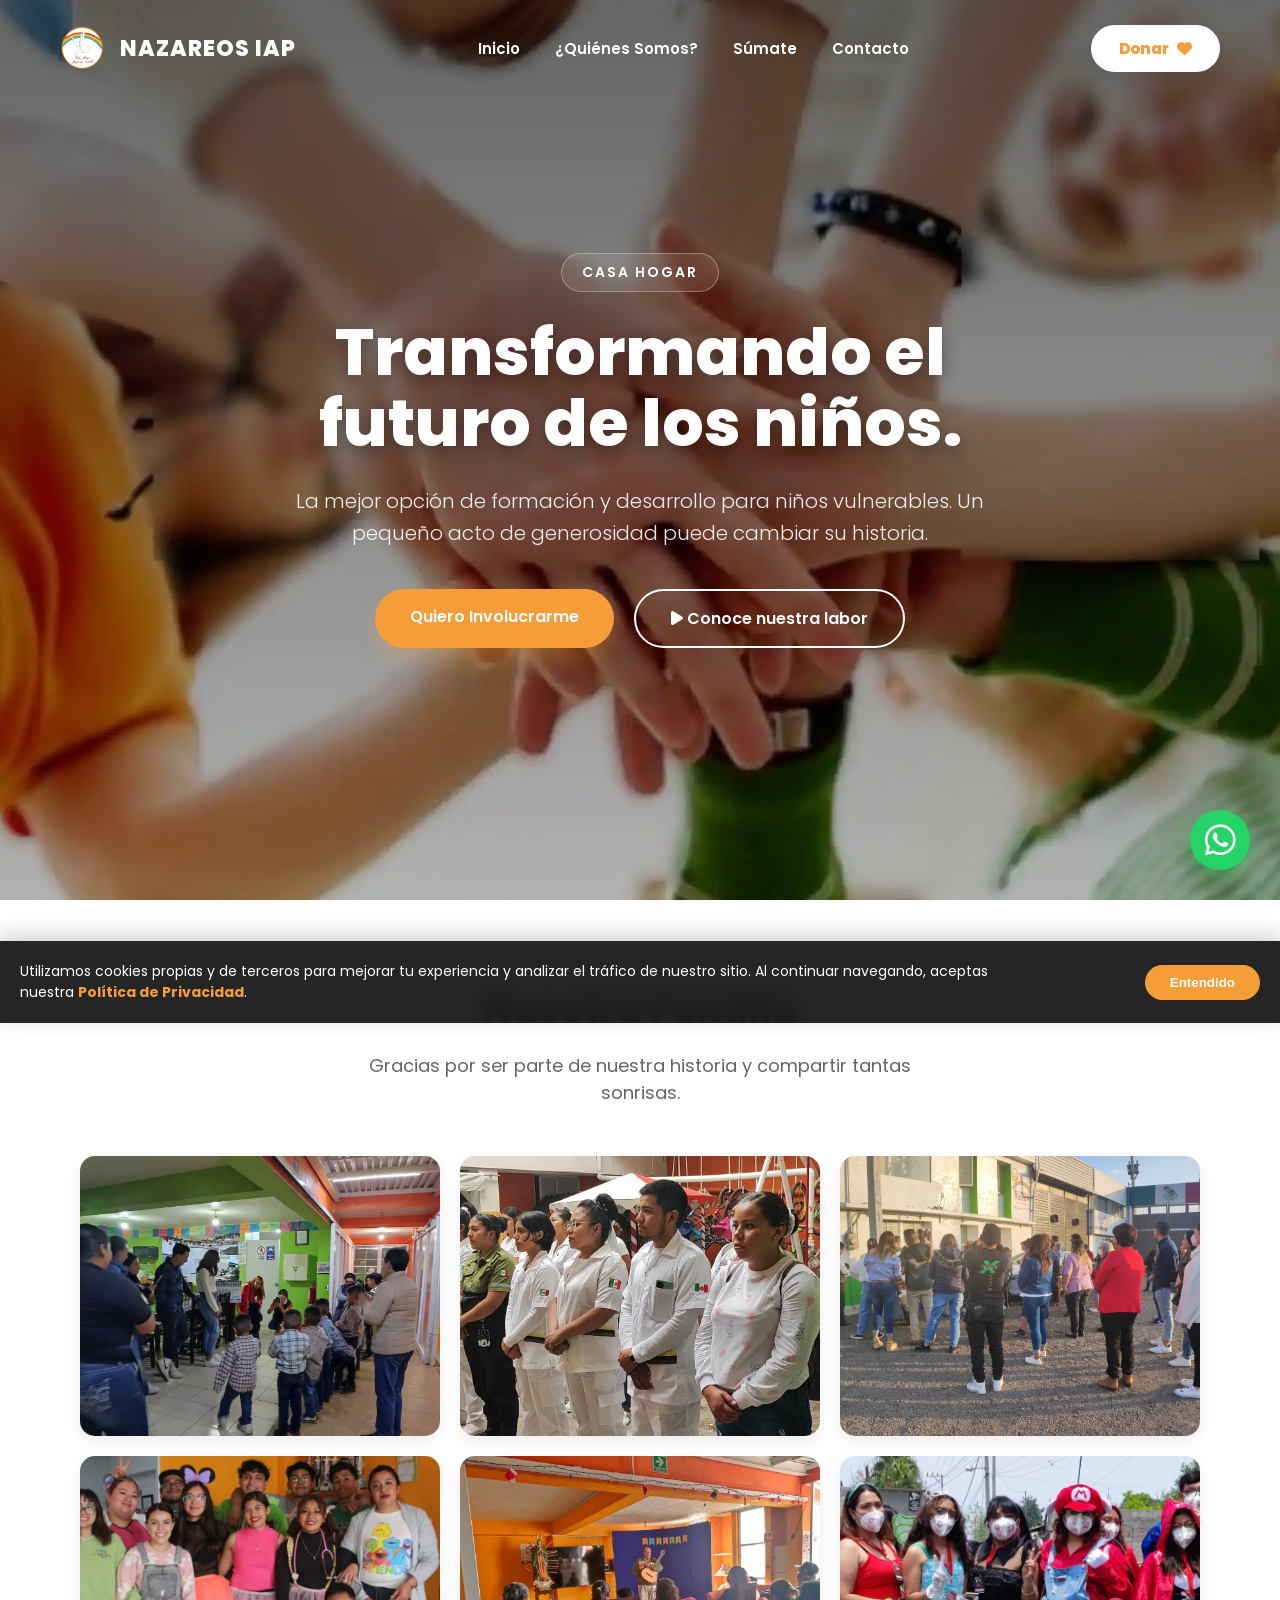
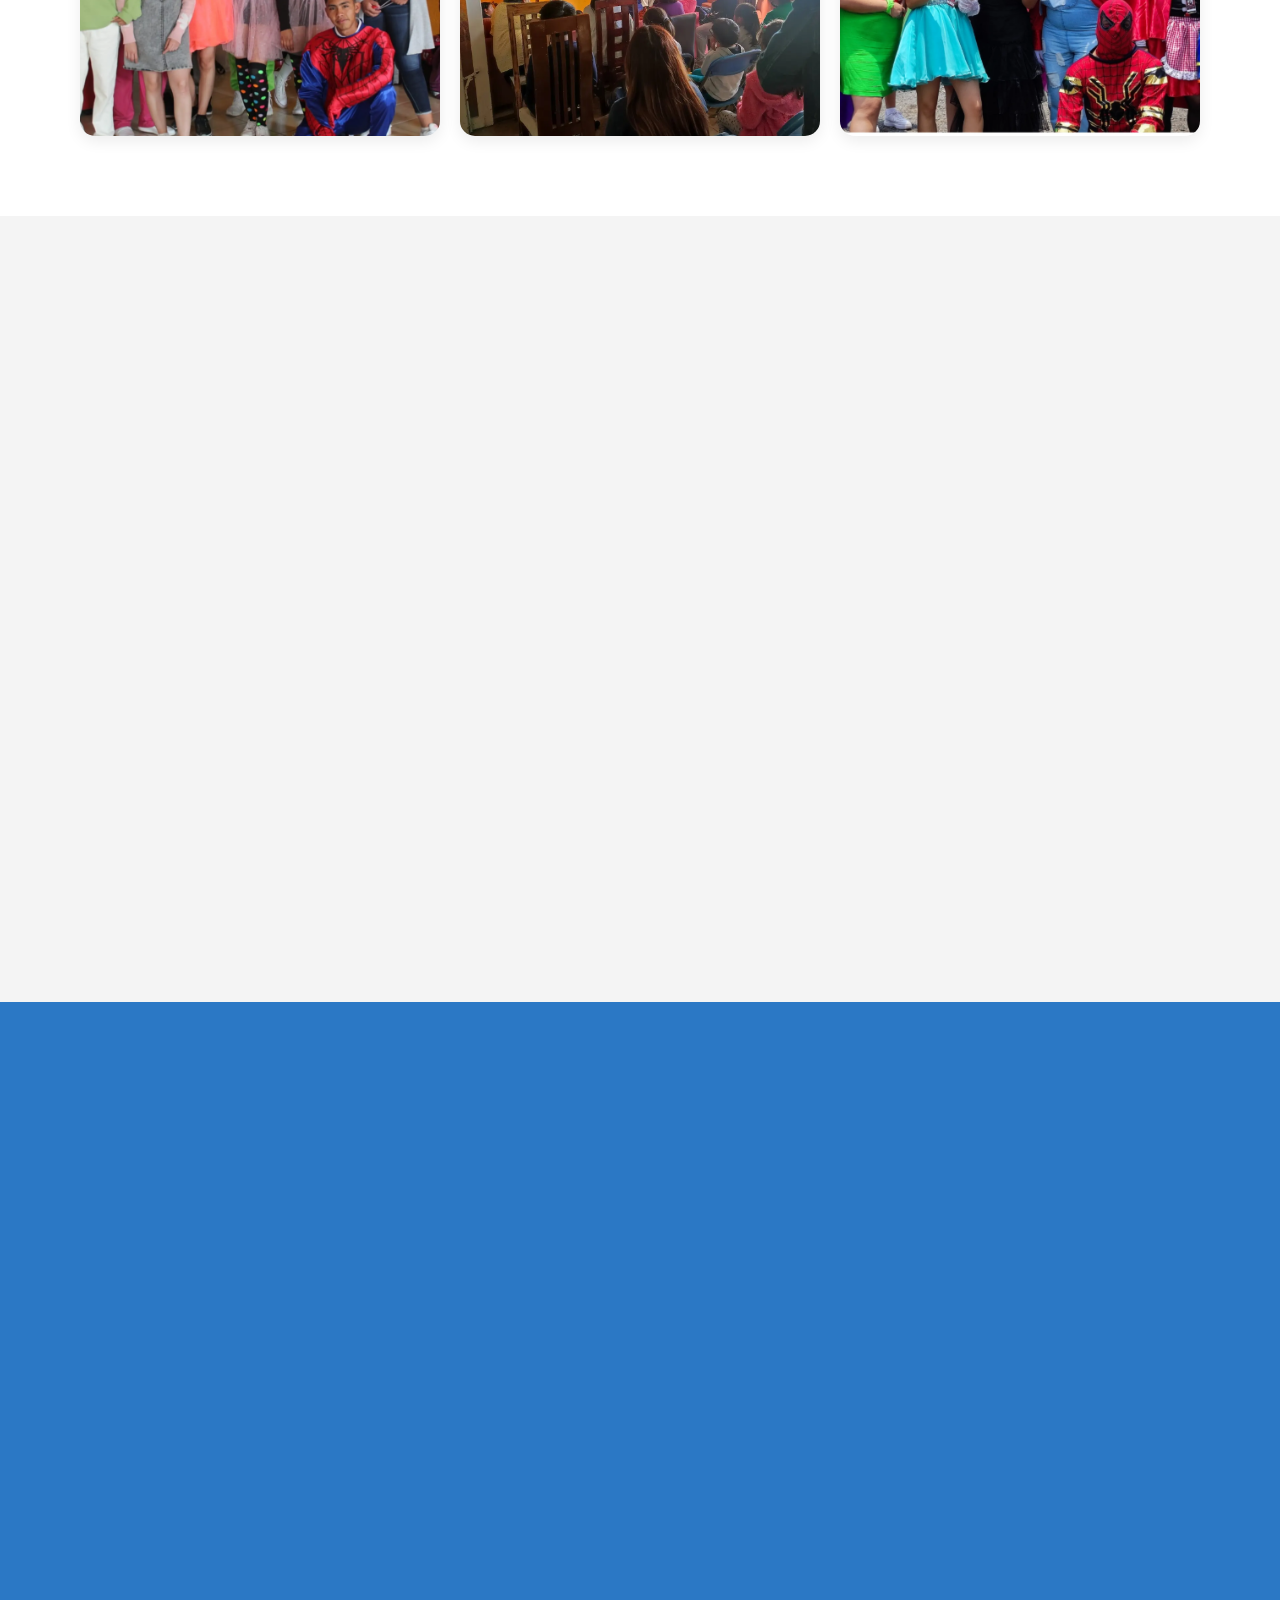
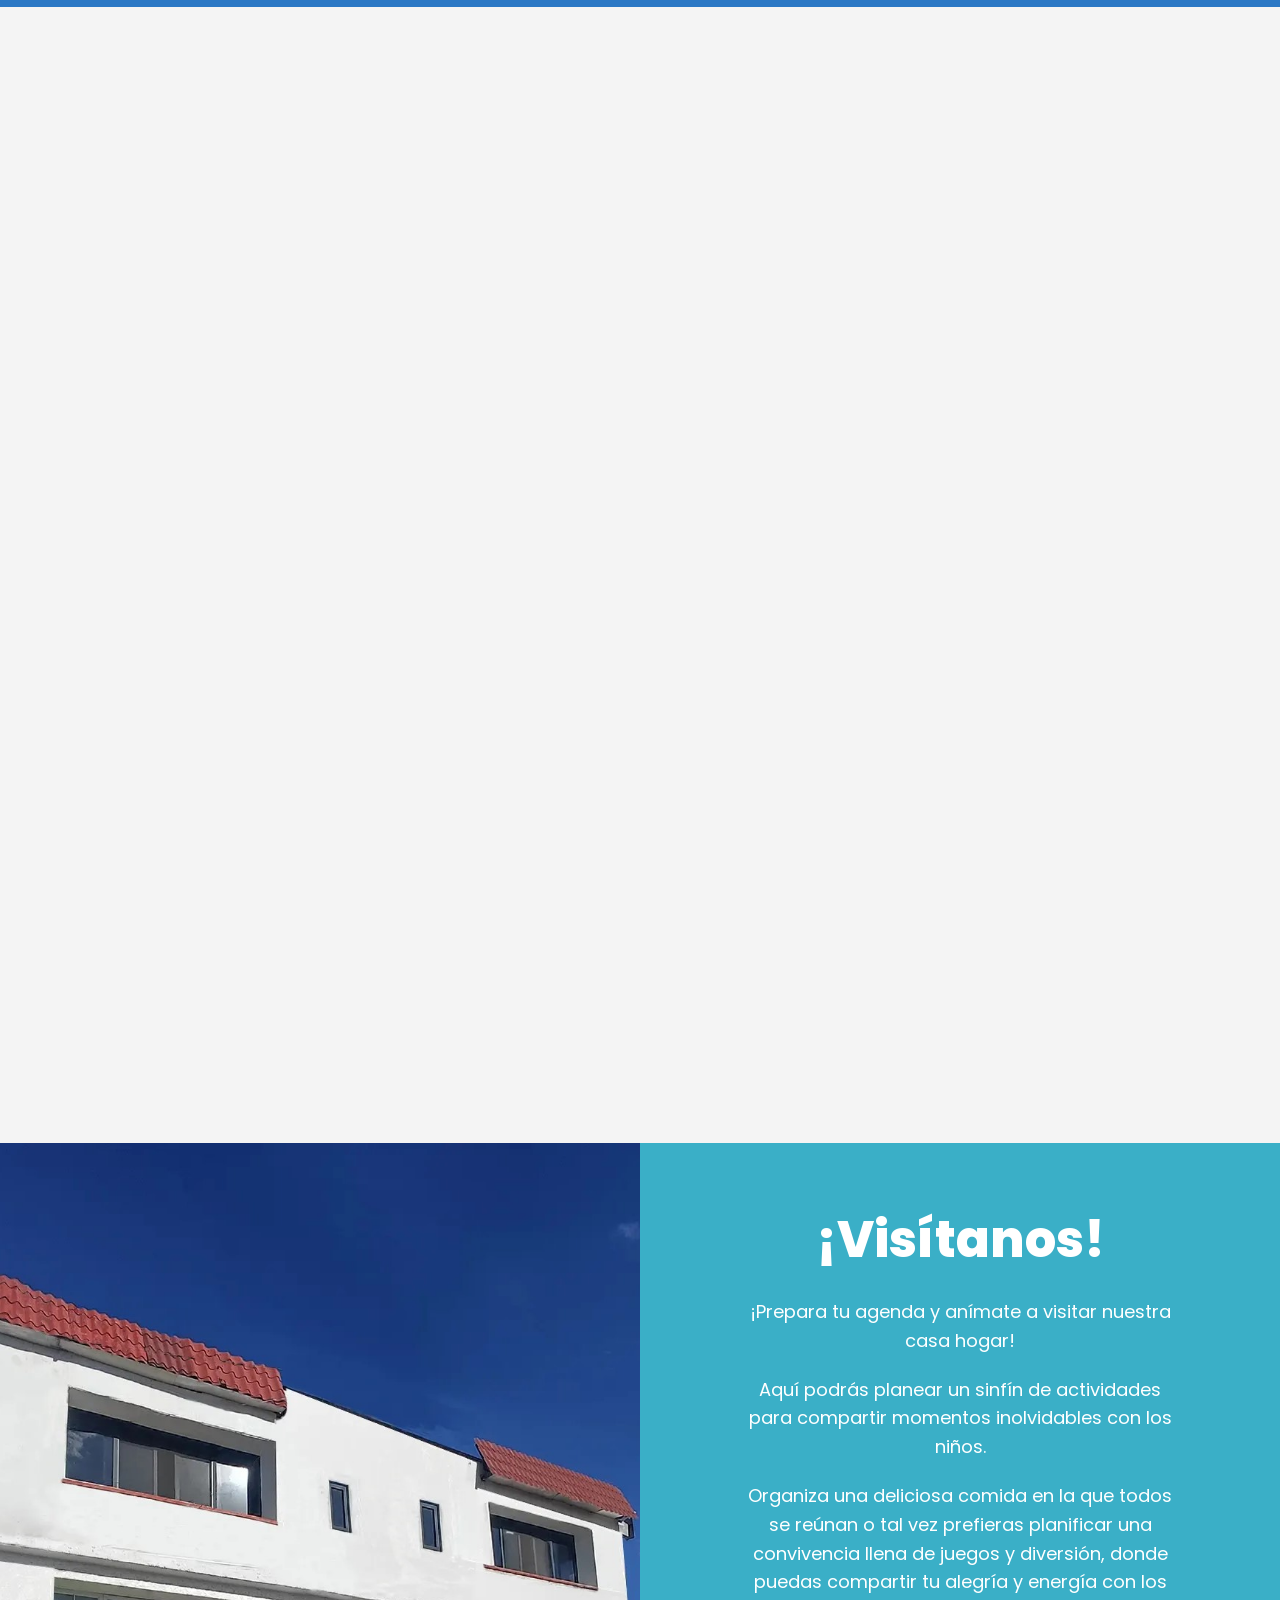
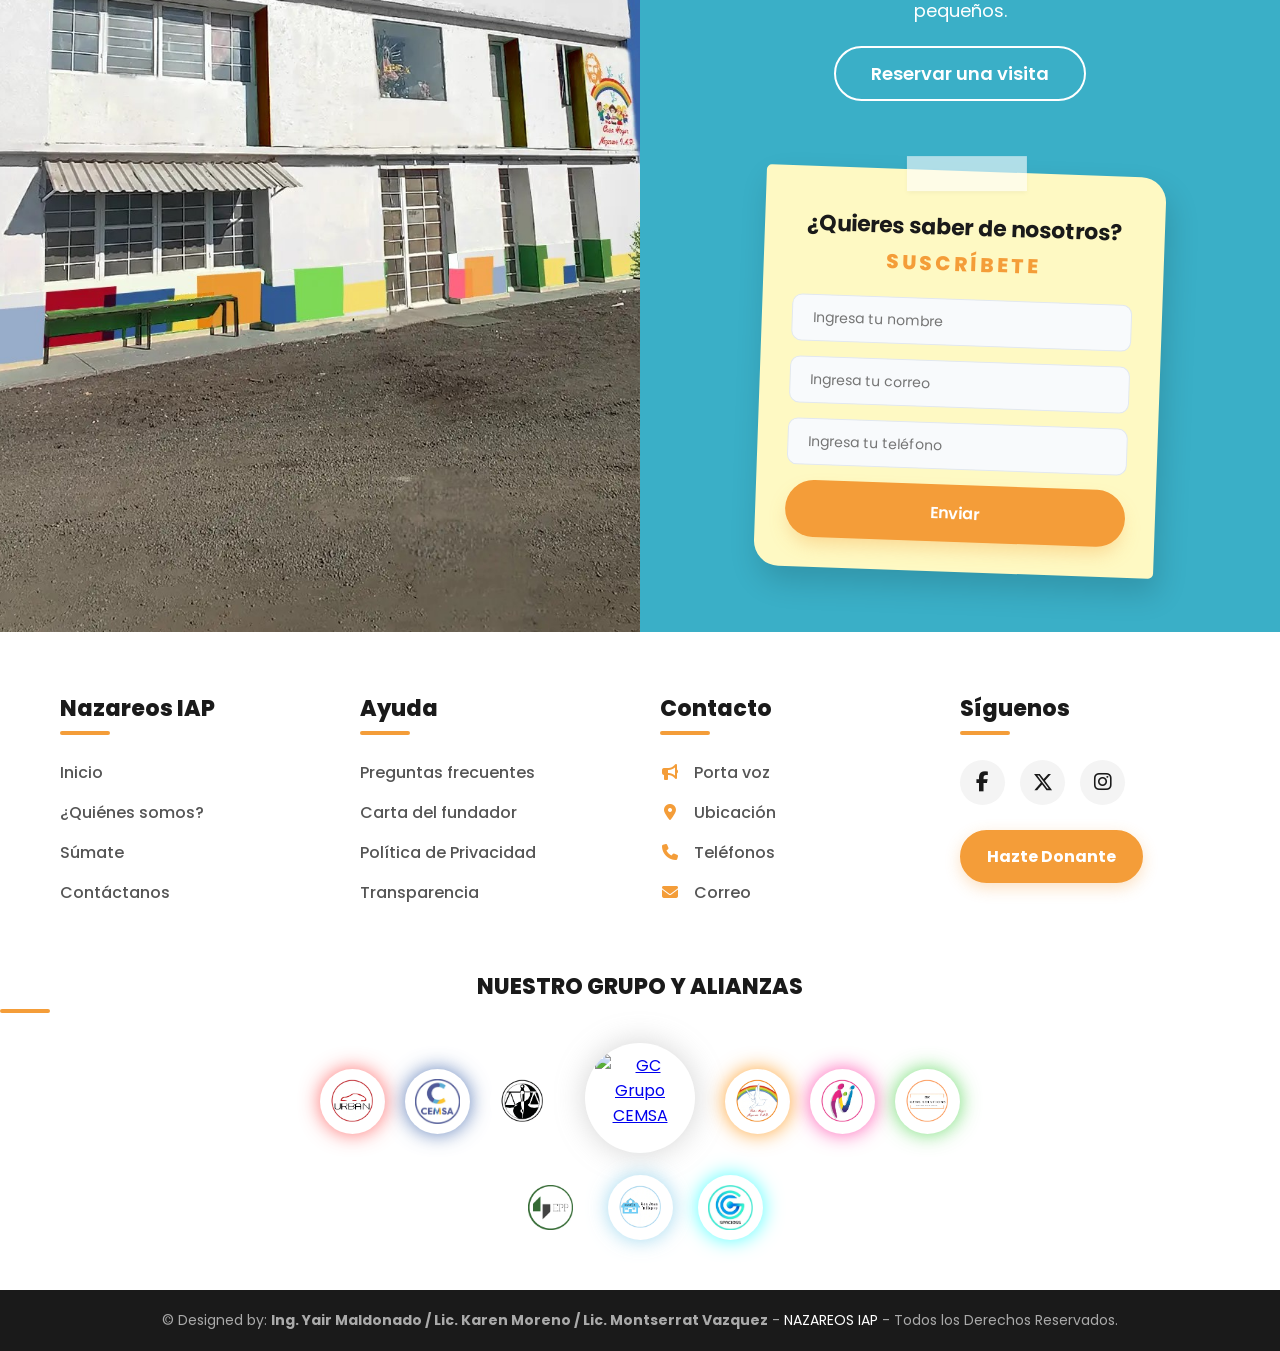
==== index.html @ f8be1013 "v12" ====
<!DOCTYPE html>
<html lang="es">

<head>
    <meta charset="UTF-8">
    <meta name="viewport" content="width=device-width, initial-scale=1.0">
    <title>Nazareos IAP</title>
    <link rel="icon" href="IMG/Icono.webp">
    <link rel="stylesheet" href="style.css">

    <!--Tipografia Poppins-->
    <link rel="preconnect" href="https://fonts.googleapis.com">
    <link rel="preconnect" href="https://fonts.gstatic.com" crossorigin>
    <link href="https://fonts.googleapis.com/css2?family=Poppins:wght@300;400;600;800&display=swap" rel="stylesheet">

    <!--Iconos-->
    <link rel="stylesheet" href="https://cdnjs.cloudflare.com/ajax/libs/font-awesome/6.4.0/css/all.min.css">
    <!--Animaciones AOS-->
    <link href="https://unpkg.com/aos@2.3.1/dist/aos.css" rel="stylesheet">

    <!--Google Analytics (gtag.js)-->
    <script async src="https://www.googletagmanager.com/gtag/js?id=G-6V5BJV51M9"></script>
    <script>
        window.dataLayer = window.dataLayer || [];
        function gtag() { dataLayer.push(arguments); }
        gtag('js', new Date());
        gtag('config', 'G-6V5BJV51M9');
    </script>
</head>

<body>

    <!--HEADER-->
    <header class="header-premium">
        <div class="nav-container">
            <a href="index.html" class="logo-brand">
                <img src="IMG/B4.webp" alt="Nazareos Logo" width="45" height="45">
                <span>NAZAREOS IAP</span>
            </a>

            <div class="menu-toggle" id="mobile-menu">
                <i class="fa-solid fa-bars"></i>
            </div>

            <nav class="nav-menu" id="nav-menu">
                <a href="index.html">Inicio</a>
                <a href="Quienes.html">¿Quiénes Somos?</a>
                <a href="Sumate.html">Súmate</a>
                <a href="#zona-contacto">Contacto</a>
                <a href="Sumate.html#donacion-paypal" class="btn-donar-movil">Donar <i
                        class="fa-solid fa-heart"></i></a>
            </nav>

            <a href="Sumate.html#donacion-paypal" class="btn-donar-premium">
                Donar <i class="fa-solid fa-heart cora-latido"></i>
            </a>
        </div>
    </header>

    <!--HERO-->
    <section class="hero-premium" style="background-image: url('IMG/Julio.webp');">
        <div class="hero-overlay"></div>

        <div class="hero-content" data-aos="fade-up" data-aos-duration="1200">
            <span class="hero-badge">Casa Hogar</span>
            <h1 class="hero-title">Transformando el futuro de los niños.</h1>
            <p class="hero-subtitle">La mejor opción de formación y desarrollo para niños vulnerables. Un pequeño acto
                de generosidad puede cambiar su historia.</p>

            <div class="hero-buttons">
                <a href="Sumate.html" class="btn-primario">Quiero Involucrarme</a>
                <a href="Quienes.html" class="btn-secundario"><i class="fa-solid fa-play"></i> Conoce nuestra labor</a>
            </div>
        </div>
    </section>

    <!--SECCION FAMILIA-->
    <section id="quienes" class="seccion-familia">
        <div class="contenedor-premium">
            <div class="titulo-seccion" data-aos="fade-up">
                <h2>Nuestra Familia</h2>
                <p>Gracias por ser parte de nuestra historia y compartir tantas sonrisas.</p>
            </div>

            <div class="galeria-grid">
                <div class="galeria-item" data-aos="zoom-in" data-aos-delay="0">
                    <img src="IMG/G3.webp" alt="G3" width="360" height="280" loading="lazy">
                </div>
                <div class="galeria-item" data-aos="zoom-in" data-aos-delay="150">
                    <img src="IMG/G2.webp" alt="G2" width="360" height="280" loading="lazy">
                </div>
                <div class="galeria-item" data-aos="zoom-in" data-aos-delay="300">
                    <img src="IMG/G1.webp" alt="G1" width="360" height="280" loading="lazy">
                </div>
                <div class="galeria-item" data-aos="zoom-in" data-aos-delay="450">
                    <img src="IMG/G7.webp" alt="G7" width="360" height="280" loading="lazy">
                </div>
                <div class="galeria-item" data-aos="zoom-in" data-aos-delay="600">
                    <img src="IMG/G4.webp" alt="G4" width="360" height="280" loading="lazy">
                </div>
                <div class="galeria-item" data-aos="zoom-in" data-aos-delay="600">
                    <img src="IMG/G6.webp" alt="G6" width="360" height="280" loading="lazy">
                </div>
            </div>
        </div>
    </section>

    <!--RED DE APOYO-->
    <section id="sumate" class="seccion-apoyo">
        <div class="contenedor-premium">
            <div class="titulo-seccion text-blanco" data-aos="fade-up">
                <h2>Únete a nuestra red de apoyo</h2>
                <p>"Si todos contribuimos un poco, podemos lograr mucho"</p>
            </div>

            <div class="cards-apoyo">
                <!--Tarjeta 1-->
                <div class="card-premium" data-aos="fade-right" data-aos-delay="100">
                    <div class="card-img">
                        <img src="IMG/Económica.webp" alt="Apoyo Económico" loading="lazy">
                    </div>
                    <div class="card-body">
                        <h3>Económicas</h3>
                        <p>Un pequeño acto de generosidad puede cambiar la humanidad.</p>
                        <a href="Sumate.html#donacion-paypal" class="btn-outline">Ver opciones de donación</a>
                    </div>
                </div>

                <!--Tarjeta 2-->
                <div class="card-premium" data-aos="fade-left" data-aos-delay="300">
                    <div class="card-img">
                        <img src="IMG/Despensa.webp" alt="Despensa y Jarcería" loading="lazy">
                    </div>
                    <div class="card-body">
                        <h3>Despensa y Jarcería</h3>
                        <p>Tripa vacía, donación que da alegría. Ayúdanos con artículos en especie.</p>
                        <a href="Sumate.html#donacion-paypal" class="btn-outline">Ver lista de necesidades</a>
                    </div>
                </div>

                <!--Tarjeta 3-->
                <div class="card-premium" data-aos="fade-up" data-aos-delay="500">
                    <div class="card-img">
                        <img src="IMG" alt="Eventos" loading="lazy">
                    </div>
                    <div class="card-body">
                        <h3>Eventos</h3>
                        <p>Consulta los eventos próximos.</p>
                        <a href="Eventos.html" class="btn-outline">Ver más detalles</a>
                    </div>
                </div>
            </div>
        </div>
    </section>

    <!--VOLUNTARIADO-->
    <section id="voluntariado" class="seccion-voluntariado">
        <div class="contenedor-premium split-layout">
            <div class="voluntariado-texto" data-aos="fade-right">
                <h2>Voluntariado</h2>
                <p>Imagina el poder que tienes para cambiar vidas, para inspirar sonrisas y brindar esperanza a quienes
                    enfrentan dificultades. Tu tiempo, tus habilidades y tu corazón generoso pueden marcar una gran
                    diferencia en comunidades enteras.</p>
                <p>Ser parte de nuestra familia no es una decisión superficial, sino un compromiso serio que se nutre de
                    la comprensión y la voluntad de marcar la diferencia.</p>
                <p class="frase-destacada">¡Juntos podemos construir un mundo mejor, inspírate, actúa y sé parte del
                    cambio!</p>
                <a href="Sumate.html#voluntad" class="btn-primario">¡Quiero Involucrarme!</a>
            </div>
            <div class="voluntariado-img" data-aos="fade-left" data-aos-delay="200">
                <img src="IMG/" alt="Voluntarios Nazareos" loading="lazy" style="border-radius: 15px;">
            </div>
        </div>
    </section>

    <!--MODELO DE FORMACION-->
    <section id="formacion" class="seccion-programas bg-gris">
        <div class="contenedor-premium">
            <div class="titulo-seccion" data-aos="fade-up">
                <h2>Modelo de formación</h2>
            </div>
            <div class="grid-programas">
                <div class="card-programa pro-azul" data-aos="zoom-in" data-aos-delay="0">
                    <div class="icon-wrapper"><img src="IMG/book-2.png" alt="Pedagógico" width="35" height="35"
                            loading="lazy"></div>
                    <h3>Pedagógico</h3>
                    <p class="texto-oculto">Fomentamos el nivel de estudio adecuado a la edad de cada niño.</p>
                </div>
                <div class="card-programa pro-verde" data-aos="zoom-in" data-aos-delay="150">
                    <div class="icon-wrapper"><img src="IMG/heartbeat.png" alt="Médico" width="35" height="35"
                            loading="lazy"></div>
                    <h3>Médico Nutricional</h3>
                    <p class="texto-oculto">Promovemos el cuidado de la salud.</p>
                </div>
                <div class="card-programa pro-amarillo" data-aos="zoom-in" data-aos-delay="300">
                    <div class="icon-wrapper"><img src="IMG/ball-volleyball.png" alt="Deportivo" width="35" height="35"
                            loading="lazy"></div>
                    <h3>Cultural Deportivo</h3>
                    <p class="texto-oculto">Fomentamos hábitos saludables para el bienestar.</p>
                </div>
                <div class="card-programa pro-naranja" data-aos="zoom-in" data-aos-delay="450">
                    <div class="icon-wrapper"><img src="IMG/Diseño sin título (24).png" alt="Psicológico" width="35"
                            height="35" loading="lazy"></div>
                    <h3>Psicológico</h3>
                    <p class="texto-oculto">Otorgamos bienestar emocional, personal y social a través de la terapia.</p>
                </div>
                <div class="card-programa pro-rojo" data-aos="zoom-in" data-aos-delay="600">
                    <div class="icon-wrapper"><img src="IMG/building-church.png" alt="Vocacional" width="35" height="35"
                            loading="lazy"></div>
                    <h3>Vocacional</h3>
                    <p class="texto-oculto">Proporcionamos un apoyo que guíe a cada niño en su proceso de formación.</p>
                </div>
            </div>
            <div class="text-center" style="margin-top: 50px;" data-aos="fade-up">
                <a href="Quienes.html#seccionDeFormacion" class="btn-primario">Conoce más sobre nosotros</a>
            </div>
        </div>
    </section>

    <!--AUTORIDADES REGULATORIAS-->
    <section class="seccion-autoridades">
        <div class="contenedor-premium text-center">
            <div class="titulo-seccion" data-aos="fade-up">
                <h2>Autoridades regulatorias</h2>
            </div>
            <div class="entes-grid">
                <a href="https://difem.edomex.gob.mx/node/199" class="ente-logo" data-aos="flip-left" target="_blank"
                    aria-label="Sitio web DIF">
                    <img src="IMG/Dif.webp" alt="DIFEM" width="250" height="250" loading="lazy">
                </a>
                <a href="https://japem.edomex.gob.mx/node/199" class="ente-logo" data-aos="flip-right"
                    data-aos-delay="200" target="_blank" aria-label="Sitio web JAPEM">
                    <img src="IMG/jap.webp" alt="JAPEM" width="250" height="250" loading="lazy">
                </a>
            </div>
        </div>
    </section>

    <!--VISITANOS-->
    <section id="zona-contacto" class="seccion-visitanos-split">
        <div class="visitanos-img-col" data-aos="fade-right">
            <img src="IMG/Casa Hogar recortada.jpg" alt="Instalaciones Casa Hogar Nazareos" loading="lazy">
        </div>

        <div class="visitanos-content-col" data-aos="fade-left">
            <h2>¡Visítanos!</h2>
            <p>¡Prepara tu agenda y anímate a visitar nuestra casa hogar!</p>
            <p>Aquí podrás planear un sinfín de actividades para compartir momentos inolvidables con los niños.</p>
            <p>Organiza una deliciosa comida en la que todos se reúnan o tal vez prefieras planificar una convivencia
                llena de juegos y diversión, donde puedas compartir tu alegría y energía con los pequeños.</p>

            <a href="#" class="btn-borde-blanco abrir-modal" data-modal="modal-escribenos">Reservar una visita</a>

            <div class="post-it-suscripcion mt-4">
                <div class="cinta-adhesiva"></div>
                <h3>¿Quieres saber de nosotros?</h3>
                <h4 class="sub-postit">SUSCRÍBETE</h4>

                <form action="https://formsubmit.co/contacto@nazareosiap.org" method="POST" class="form-premium">
                    <input type="text" name="Nombre" placeholder="Ingresa tu nombre" required>
                    <input type="email" name="Correo" placeholder="Ingresa tu correo" required>
                    <input type="tel" name="Telefono" placeholder="Ingresa tu teléfono" maxlength="10" required>
                    <input type="hidden" name="_captcha" value="false">
                    <button type="submit" class="btn-naranja-pill btn-full">Enviar</button>
                </form>
            </div>
        </div>
    </section>

    <!--FOOTER-->
    <footer class="footer-premium">
        <div class="footer-main">
            <!--Columna de informacion-->
            <div class="footer-col">
                <h4>Nazareos IAP</h4>
                <ul>
                    <li><a href="index.html">Inicio</a></li>
                    <li><a href="Quienes.html">¿Quiénes somos?</a></li>
                    <li><a href="Sumate.html">Súmate</a></li>
                    <li><a href="#zona-contacto">Contáctanos</a></li>
                </ul>
            </div>

            <!--Columna de ayuda-->
            <div class="footer-col">
                <h4>Ayuda</h4>
                <ul>
                    <li><a href="#" class="abrir-modal" data-modal="modal-faq">Preguntas frecuentes</a></li>
                    <li><a href="#" class="abrir-modal" data-modal="modal-fundador">Carta del fundador</a></li>
                    <li><a href="#" class="abrir-modal" data-modal="modal-privacidad">Política de Privacidad</a></li>
                    <li><a href="#" class="abrir-modal" data-modal="modal-transparencia">Transparencia</a></li>
                </ul>
            </div>

            <!--Columna de contacto-->
            <div class="footer-col">
                <h4>Contacto</h4>
                <ul class="footer-contacto">
                    <li><a href="#" class="abrir-modal" data-modal="modal-portavoz"
                            style="color: #555; text-decoration: none;"><i class="fa-solid fa-bullhorn"></i> Porta
                            voz</a></li>
                    <li><a href="#" class="abrir-modal" data-modal="modal-ubicacion"
                            style="color: #555; text-decoration: none;"><i class="fa-solid fa-location-dot"></i>
                            Ubicación</a></li>
                    <li><a href="#" class="abrir-modal" data-modal="modal-telefonos"
                            style="color: #555; text-decoration: none;"><i class="fa-solid fa-phone"></i> Teléfonos</a>
                    </li>
                    <li><a href="#" class="abrir-modal" data-modal="modal-correo"
                            style="color: #555; text-decoration: none;"><i class="fa-solid fa-envelope"></i> Correo</a>
                    </li>
                </ul>
            </div>

            <!--Columna de redes sociales-->
            <div class="footer-col">
                <h4>Síguenos</h4>
                <div class="footer-social">
                    <a href="https://www.facebook.com/nazareosiap/?mibextid=LQQJ4d" target="_blank" class="social-fb"
                        aria-label="Facebook"><i class="fa-brands fa-facebook-f"></i></a>
                    <a href="https://twitter.com/nazareosiap" target="_blank" class="social-tw" aria-label="Twitter">
                        <svg xmlns="http://www.w3.org/2000/svg" height="20px" viewBox="0 0 512 512" fill="currentColor">
                            <path
                                d="M389.2 48h70.6L305.6 224.2 487 464H345L233.7 318.6 106.5 464H35.8L200.7 275.5 26.8 48H172.4L272.9 180.9 389.2 48zM364.4 421.8h39.1L151.1 88h-42L364.4 421.8z" />
                        </svg>
                    </a>
                    <a href="https://instagram.com/casahogarnazareos" target="_blank" class="social-ig"
                        aria-label="Instagram"><i class="fa-brands fa-instagram"></i></a>
                </div>
                <a href="Sumate.html#donacion-paypal" class="btn-donar-footer">Hazte Donante</a>
            </div>
        </div>

       <div class="footer-col alianzas-col">    
                <h4>NUESTRO GRUPO Y ALIANZAS</h4>
                <div class="red-alianzas">
                    <div class="alianzas-fila-superior">
                        <div class="alianzas-bloque">
                            <a href="https://www.facebook.com/TiendasUrbanCoatings" target="_blank"
                                class="alianza-logo glow-rojo"><img src="IMG/B1.webp" loading="lazy" alt="Urban"></a>
                            <a href="https://www.facebook.com/CEMSA-Recubrimientos-103351411241119" target="_blank"
                                class="alianza-logo glow-azul"><img src="IMG/B2.webp" loading="lazy" alt="CEMSA"></a>
                            <a href="https://www.facebook.com/jarlserv?mibextid=ZbWKwL" target="_blank"
                                class="alianza-logo glow-blanco"><img src="IMG/B3.webp" loading="lazy" alt="Jarl"></a>
                        </div>

                        <div class="alianzas-centro">
                            <a href="G.html" target="_blank" class="alianza-logo alianza-principal glow-gris"><img
                                    src="img/GC22.webp" loading="lazy" alt="GC Grupo CEMSA"></a>
                        </div>

                        <div class="alianzas-bloque">
                            <a href="https://www.facebook.com/nazareosiap/?mibextid=ZbWKwL" target="_blank"
                                class="alianza-logo glow-naranja"><img src="IMG/B4.webp" loading="lazy" alt="Nazareos"></a>
                            <a href="https://www.facebook.com/nazareosac1" target="_blank"
                                class="alianza-logo glow-rosa"><img src="IMG/B5.webp" loading="lazy" alt="Nazareos AC"></a>
                            <a href="https://www.facebook.com/profile.php?id=100068549594726" target="_blank"
                                class="alianza-logo glow-verde"><img src="IMG/B6.webp" loading="lazy" alt="E&C"></a>
                        </div>
                    </div>

                    <div class="alianzas-fila-inferior">
                        <a href="https://www.facebook.com/EPP-107946225493285" target="_blank"
                            class="alianza-logo glow-amarillo"><img src="IMG/B7.webp" loading="lazy" alt="EPP"></a>
                        <a href="https://www.facebook.com/KumonSanJuanTultepec" target="_blank"
                            class="alianza-logo glow-celeste"><img src="IMG/B8.webp" loading="lazy" alt="Kumon"></a>
                        <a href="https://www.facebook.com/profile.php?id=61572248146579" target="_blank"
                            class="alianza-logo glow-cian"><img src="IMG/Spacioss.png" loading="lazy" alt="Spacioss"></a>
                    </div>
                </div>
            </div>
        </div>

        <!--Creditos-->
        <div class="footer-creditos">
            <p>© Designed by: <b>Ing. Yair Maldonado / Lic. Karen Moreno / Lic. Montserrat Vazquez</b> - <a
                    href="http://www.jarl.com.mx" target="_blank">NAZAREOS IAP</a> - Todos los Derechos Reservados.</p>
        </div>
    </footer>

    <!--ZONA DE MODALES-->
    <!--MODAL ESCRIBENOS -->
    <div id="modal-escribenos" class="modal-ventana">
        <div class="modal-contenido">
            <span class="cerrar-modal">&times;</span>
            <h2 class="titulo-modal text-center mb-4">Escríbenos</h2>
            <form action="https://formsubmit.co/contacto@nazareosiap.org" method="POST" class="form-premium">
                <input type="text" name="Nombre" placeholder="Nombre Completo" required>
                <input type="tel" name="Telefono" placeholder="Número Telefónico" required maxlength="10">
                <input type="email" name="Correo" placeholder="Correo Electrónico" required>
                <select name="Asunto" required>
                    <option value="" disabled selected>Selecciona un asunto...</option>
                    <option value="Visita">Visita</option>
                    <option value="Voluntariado">Voluntariado</option>
                    <option value="Donaciones">Donaciones</option>
                    <option value="Servicio">Servicio Social</option>
                    <option value="Formador">Ser Colaborador</option>
                </select>
                <input type="text" name="Texto" placeholder="Comentario y/o Asunto diferente" required>
                <input type="hidden" name="_captcha" value="false">
                <button type="submit" class="btn-naranja-pill btn-full mt-3">Enviar Mensaje</button>
            </form>
        </div>
    </div>

    <!--Modal porta voz-->
    <div id="modal-portavoz" class="modal-ventana">
        <div class="modal-contenido text-center">
            <span class="cerrar-modal">&times;</span>
            <h2 class="titulo-modal">Porta voz</h2>
            <h3 class="pregunta-modal text-center">Acción social</h3>
            <div class="portavoz-img-container">
                <img src="./IMG/Juanca.webp" alt="Juanca, Porta voz" loading="lazy">
            </div>
            <a href="https://api.whatsapp.com/send?phone=5618678811&text=Buen dia,%20quisiera%20recibir%20mas%20información%20por%20favor%20👋"
                target="_blank" class="btn-naranja-pill btn-whatsapp-verde">
                Envíame un mensaje
            </a>
        </div>
    </div>

    <!--Modal ubicacion-->
    <div id="modal-ubicacion" class="modal-ventana">
        <div class="modal-contenido">
            <span class="cerrar-modal">&times;</span>
            <h2 class="titulo-modal">Ubicación</h2>
            <iframe
                src="https://www.google.com/maps/embed?pb=!1m18!1m12!1m3!1d3757.5068591806644!2d-99.12682702490869!3d19.648369781677673!2m3!1f0!2f0!3f0!3m2!1i1024!2i768!4f13.1!3m3!1m2!1s0x85d1f44031d42fef%3A0x385d8bf8e2c25cb9!2sCasa%20Hogar%20Nazareos%20IAP!5e0!3m2!1ses!2smx!4v1682101012405!5m2!1ses!2smx"
                width="100%" height="350"
                style="border-radius:16px; border:none; box-shadow: 0 10px 20px rgba(0,0,0,0.1);" allowfullscreen=""
                loading="lazy" referrerpolicy="no-referrer-when-downgrade"></iframe>
        </div>
    </div>

    <!--Modal telefonos-->
    <div id="modal-telefonos" class="modal-ventana">
        <div class="modal-contenido text-center">
            <span class="cerrar-modal">&times;</span>
            <h2 class="titulo-modal">Teléfonos</h2>
            <div class="contenedor-botones-contacto">
                <a href="https://api.whatsapp.com/send?phone=5618678811" target="_blank"
                    class="btn-contacto premium-wa">
                    <div class="icono-circular"><i class="fa-brands fa-whatsapp"></i></div>
                    <span>56 18678811</span>
                </a>
                <a href="tel:5572468530" class="btn-contacto premium-tel">
                    <div class="icono-circular"><i class="fa-solid fa-phone"></i></div>
                    <span>55 72468530</span>
                </a>
            </div>
        </div>
    </div>

    <!--Modal Correos-->
    <div id="modal-correo" class="modal-ventana">
        <div class="modal-contenido text-center">
            <span class="cerrar-modal">&times;</span>
            <h2 class="titulo-modal">Correos</h2>
            <div class="contenedor-botones-contacto">
                <a href="mailto:contacto@nazareosiap.org" class="btn-contacto premium-mail-1">
                    <div class="icono-circular"><i class="fa-solid fa-envelope"></i></div>
                    <span>contacto@nazareosiap.org</span>
                </a>
                <a href="mailto:carlos.ugalde@nazareosiap.org" class="btn-contacto premium-mail-2">
                    <div class="icono-circular"><i class="fa-solid fa-envelope"></i></div>
                    <span>carlos.ugalde@nazareosiap.org</span>
                </a>
            </div>
        </div>
    </div>

    <!--Modal FAQ-->
    <div id="modal-faq" class="modal-ventana">
        <div class="modal-contenido">
            <span class="cerrar-modal">&times;</span>
            <h2 class="titulo-modal">Preguntas frecuentes</h2>
            <h3 class="pregunta-modal">¿Cuántos años debo tener para visitarlos?</h3>
            <p class="respuesta-modal">La edad no es un impedimento, eres bienvenido. Si eres menor de edad, requerimos
                el acompañamiento de un adulto.</p>
            <h3 class="pregunta-modal">¿Cuántas personas pueden acudir a la visita?</h3>
            <p class="respuesta-modal">¡Todos son bienvenidos a participar! Comunica en tu cita cuantas personas
                asistirán.</p>
            <h3 class="pregunta-modal">¿Cuánto tiempo debemos tener disponible para hacer voluntariado?</h3>
            <p class="respuesta-modal">Todo tipo de voluntariado tiene una duración de 6 meses, sin embargo,
                consideramos tus horarios disponibles para que puedas pasar tiempo con nuestros pequeños.</p>
        </div>
    </div>

    <!--Modal fundador-->
    <div id="modal-fundador" class="modal-ventana">
        <div class="modal-contenido modal-carta">
            <span class="cerrar-modal">&times;</span>
            <img src="IMG/Reporte de transparencia.webp" alt="Carta del Fundador"
                style="width: 100%; display: block; border-radius: 5px;" loading="lazy">
        </div>
    </div>

    <!--Modal privacidad-->
    <div id="modal-privacidad" class="modal-ventana">
        <div class="modal-contenido text-center">
            <span class="cerrar-modal">&times;</span>
            <h2 class="titulo-modal">Política de privacidad</h2>
            <p class="respuesta-modal text-center">Nuestro sitio web puede contener enlaces a otros sitios web de
                terceros que no están bajo nuestro control. No nos hacemos responsables de las prácticas de privacidad o
                el contenido de estos sitios web.</p>
            <div style="margin-top: 30px;">
                <a href="MEDIA/Aviso de privacidad CH.pdf" target="_blank" class="btn-naranja-pill">Descargar</a>
            </div>
        </div>
    </div>

    <!--Modal transparencia-->
    <div id="modal-transparencia" class="modal-ventana">
        <div class="modal-contenido">
            <span class="cerrar-modal">&times;</span>
            <h2 class="titulo-modal">Transparencia</h2>
            <p class="respuesta-modal">Somos un libro abierto. Creemos que tienes derecho a ver cómo estamos utilizando
                los recursos que nos confías. Si deseas ver nuestro Informe Anual, envíanos un comentario a este
                formulario:</p>
            <form action="https://formsubmit.co/contacto@nazareosiap.org" method="POST" class="formulario-original">
                <input name="Nombre" placeholder="Nombre Completo" type="text" required>
                <input name="Telefono" placeholder="Numero Telefonico" required maxlength="10">
                <input name="Correo" placeholder="Correo Electronico" type="email" required>
                <select name="Asunto">
                    <option value="Transparencia">Informe de Transparencia</option>
                </select>
                <button type="submit" class="btn-naranja-pill btn-enviar-form">Enviar</button>
            </form>
        </div>
    </div>

    <!-- BOTON DE WHATSAPP FLOTANTE -->
    <a href="https://api.whatsapp.com/send?phone=5618678811&text=¡Hola!%20Me%20gustaría%20recibir%20más%20información%20sobre%20Casa%20Hogar%20Nazareos"
        class="btn-whatsapp-flotante" target="_blank" aria-label="Chat en WhatsApp">
        <i class="fa-brands fa-whatsapp"></i>
    </a>

    <!-- AVISO DE COOKIES -->
    <div id="aviso-cookies" class="aviso-cookies">
        <div class="cookies-texto">
            Utilizamos cookies propias y de terceros para mejorar tu experiencia y analizar el tráfico de nuestro sitio.
            Al continuar navegando, aceptas nuestra <a href="#" class="abrir-modal"
                data-modal="modal-privacidad">Política de Privacidad</a>.
        </div>
        <button id="btn-aceptar-cookies" class="btn-aceptar-cookies">Entendido</button>
    </div>

    <!--SCRIPTS LIMPIOS Y CONSOLIDADOS -->
    <script src="https://unpkg.com/aos@2.3.1/dist/aos.js"></script>
    <script>
        AOS.init({ once: false, offset: 100 });

        window.addEventListener("scroll", function () {
            let header = document.querySelector(".header-premium");
            header.classList.toggle("sticky", window.scrollY > 50);
        });

        document.addEventListener("DOMContentLoaded", () => {
            // 1. MODELO DE FORMACION
            const tarjetasFormacion = document.querySelectorAll('.card-programa');
            tarjetasFormacion.forEach(tarjeta => {
                tarjeta.addEventListener('click', function (e) {
                    e.preventDefault();
                    tarjetasFormacion.forEach(t => { if (t !== this) t.classList.remove('activa'); });
                    this.classList.toggle('activa');
                });
            });

            // 2. MODALES
            const botonesAbrir = document.querySelectorAll('.abrir-modal');
            const modales = document.querySelectorAll('.modal-ventana');

            botonesAbrir.forEach(boton => {
                boton.addEventListener('click', (e) => {
                    e.preventDefault();
                    const modal = document.getElementById(boton.getAttribute('data-modal'));
                    if (modal) { modal.classList.add('activo'); document.body.style.overflow = 'hidden'; }
                });
            });

            modales.forEach(modal => {
                const btnCerrar = modal.querySelector('.cerrar-modal');
                if (btnCerrar) {
                    btnCerrar.addEventListener('click', () => { modal.classList.remove('activo'); document.body.style.overflow = 'auto'; });
                }
                modal.addEventListener('click', (e) => {
                    if (e.target === modal) { modal.classList.remove('activo'); document.body.style.overflow = 'auto'; }
                });
            });

            // 3. MENU HAMBURGUESA
            const menuToggle = document.getElementById('mobile-menu');
            const navMenu = document.getElementById('nav-menu');
            const linksMenu = navMenu ? navMenu.querySelectorAll('a') : [];

            if (menuToggle && navMenu) {
                menuToggle.addEventListener('click', () => {
                    navMenu.classList.toggle('activo');
                    const icono = menuToggle.querySelector('i');
                    icono.classList.toggle('fa-bars');
                    icono.classList.toggle('fa-xmark');
                });

                linksMenu.forEach(link => {
                    link.addEventListener('click', () => {
                        navMenu.classList.remove('activo');
                        const icono = menuToggle.querySelector('i');
                        if (icono) { icono.classList.add('fa-bars'); icono.classList.remove('fa-xmark'); }
                    });
                });
            }

            // 4. COOKIES
            const avisoCookies = document.getElementById('aviso-cookies');
            const btnAceptar = document.getElementById('btn-aceptar-cookies');

            if (!localStorage.getItem('cookies_aceptadas')) {
                setTimeout(() => avisoCookies.classList.add('mostrar'), 1000);
            }

            if (btnAceptar) {
                btnAceptar.addEventListener('click', () => {
                    avisoCookies.classList.remove('mostrar');
                    localStorage.setItem('cookies_aceptadas', 'true');
                });
            }
        });
    </script>
</body>

</html>
---- style.css ----
:root {
    --color-primario: #f49d39;
    --color-secundario: #3aafc7;
    --color-oscuro: #1a1a1a;
    --color-blanco: #ffffff;
    --color-gris: #f4f4f4;
    --font-principal: 'Poppins', sans-serif;
}

* {
    margin: 0;
    padding: 0;
    box-sizing: border-box;
}

html,
body {
    font-family: var(--font-principal);
    background-color: var(--color-gris);
    color: var(--color-oscuro);
    overflow-x: hidden;
    width: 100%;
    max-width: 100vw;
}

/*HEADER*/
.header-premium {
    position: fixed;
    top: 0;
    left: 0;
    width: 100%;
    padding: 25px 0;
    z-index: 1000;
    transition: all 0.4s ease;
}

.header-premium.sticky {
    padding: 10px 0;
    background: rgba(255, 255, 255, 0.85);
    backdrop-filter: blur(15px);
    box-shadow: 0 4px 30px rgba(0, 0, 0, 0.1);
}

.nav-container {
    max-width: 1200px;
    margin: 0 auto;
    display: flex;
    justify-content: space-between;
    align-items: center;
    padding: 0 20px;
}

.logo-brand {
    display: flex;
    align-items: center;
    gap: 15px;
    text-decoration: none;
    color: var(--color-blanco);
    font-weight: 800;
    font-size: 22px;
    letter-spacing: 1px;
    transition: color 0.4s;
}

.header-premium.sticky .logo-brand {
    color: var(--color-oscuro);
}

.logo-brand img {
    width: 45px;
    height: auto;
}

.nav-menu {
    display: flex;
    gap: 35px;
}

.nav-menu a {
    text-decoration: none;
    color: var(--color-blanco);
    font-weight: 600;
    font-size: 15px;
    transition: all 0.3s ease;
    position: relative;
}

.header-premium.sticky .nav-menu a {
    color: var(--color-oscuro);
}

.nav-menu a::after {
    content: '';
    position: absolute;
    width: 0%;
    height: 3px;
    background-color: var(--color-primario);
    bottom: -6px;
    left: 0;
    transition: width 0.3s ease;
    border-radius: 2px;
}

.nav-menu a:hover::after,
.nav-menu a.active::after {
    width: 100%;
}

.btn-donar-premium {
    text-decoration: none;
    background-color: var(--color-blanco);
    color: var(--color-primario);
    padding: 12px 28px;
    border-radius: 50px;
    font-weight: 800;
    font-size: 15px;
    box-shadow: 0 10px 20px rgba(0, 0, 0, 0.1);
    transition: all 0.3s ease;
    display: flex;
    align-items: center;
    gap: 8px;
}

.header-premium.sticky .btn-donar-premium {
    background-color: var(--color-primario);
    color: var(--color-blanco);
}

.btn-donar-premium:hover {
    transform: translateY(-3px);
    box-shadow: 0 15px 25px rgba(244, 157, 57, 0.3);
}

.cora-latido {
    animation: latido 1.5s infinite;
}

@keyframes latido {

    0%,
    100% {
        transform: scale(1);
    }

    50% {
        transform: scale(1.3);
    }
}

/*HERO*/
.hero-premium {
    position: relative;
    width: 100%;
    height: 100vh;
    background-color: #333;
    background-size: cover;
    background-position: center;
    background-attachment: fixed;
    display: flex;
    align-items: center;
    justify-content: center;
    text-align: center;
}

.hero-overlay {
    position: absolute;
    top: 0;
    left: 0;
    width: 100%;
    height: 100%;
    background: linear-gradient(to bottom, rgba(0, 0, 0, 0.6) 0%, rgba(0, 0, 0, 0.3) 100%);
    z-index: 1;
}

.hero-content {
    position: relative;
    z-index: 2;
    max-width: 800px;
    padding: 0 20px;
    color: var(--color-blanco);
}

.hero-badge {
    background: rgba(255, 255, 255, 0.1);
    backdrop-filter: blur(10px);
    border: 1px solid rgba(255, 255, 255, 0.3);
    padding: 8px 20px;
    border-radius: 50px;
    font-size: 14px;
    font-weight: 600;
    letter-spacing: 2px;
    text-transform: uppercase;
    margin-bottom: 25px;
    display: inline-block;
}

.hero-title {
    font-size: 65px;
    font-weight: 800;
    line-height: 1.1;
    margin-bottom: 25px;
    text-shadow: 0 5px 15px rgba(0, 0, 0, 0.3);
}

.hero-subtitle {
    font-size: 20px;
    font-weight: 300;
    line-height: 1.6;
    margin-bottom: 40px;
    color: rgba(255, 255, 255, 0.9);
}

.hero-buttons {
    display: flex;
    gap: 20px;
    justify-content: center;
}

.btn-primario,
.btn-secundario {
    text-decoration: none;
    padding: 15px 35px;
    border-radius: 50px;
    font-weight: 600;
    font-size: 16px;
    transition: all 0.3s ease;
}

.btn-primario {
    background-color: var(--color-primario);
    color: var(--color-blanco);
    box-shadow: 0 10px 20px rgba(244, 157, 57, 0.3);
}

.btn-primario:hover {
    background-color: #e08b2c;
    transform: translateY(-3px);
}

.btn-secundario {
    background: transparent;
    color: var(--color-blanco);
    border: 2px solid var(--color-blanco);
}

.btn-secundario:hover {
    background: var(--color-blanco);
    color: var(--color-oscuro);
    transform: translateY(-3px);
}

/*UTILIDADES*/
.contenedor-premium {
    max-width: 1200px;
    margin: 0 auto;
    padding: 80px 20px;
}

.titulo-seccion {
    text-align: center;
    margin-bottom: 50px;
}

.titulo-seccion h2 {
    font-size: 38px;
    font-weight: 800;
    color: var(--color-oscuro);
    margin-bottom: 15px;
}

.titulo-seccion p {
    font-size: 18px;
    color: #666;
    max-width: 600px;
    margin: 0 auto;
}

.text-blanco h2,
.text-blanco p {
    color: var(--color-oscuro);
}

/*GALERIA*/
.seccion-familia {
    background-color: var(--color-blanco);
}

.galeria-grid {
    display: flex;
    flex-wrap: wrap;
    justify-content: center;
    gap: 20px;
}

.galeria-item {
    flex: 1 1 300px;
    max-width: 360px;
    position: relative;
    border-radius: 15px;
    overflow: hidden;
    height: 280px;
    box-shadow: 0 5px 15px rgba(0, 0, 0, 0.08);
}

.galeria-item img {
    width: 100%;
    height: 100%;
    object-fit: cover;
    transition: transform 0.6s cubic-bezier(0.25, 0.46, 0.45, 0.94);
}

.galeria-item:hover img {
    transform: scale(1.08);
}

/*RED DE APOYO*/
.seccion-apoyo {
    position: relative;
}

.cards-apoyo {
    display: grid;
    grid-template-columns: repeat(auto-fit, minmax(300px, 1fr));
    gap: 40px;
    margin-top: 40px;
}

.card-premium {
    background: var(--color-blanco);
    border-radius: 20px;
    overflow: hidden;
    box-shadow: 0 15px 35px rgba(0, 0, 0, 0.15);
    transition: transform 0.4s ease, box-shadow 0.4s ease;
}

.card-premium:hover {
    transform: translateY(-10px);
    box-shadow: 0 25px 50px rgba(0, 0, 0, 0.3);
}

.card-img {
    height: 220px;
    overflow: hidden;
}

.card-img img {
    width: 100%;
    height: 100%;
    object-fit: cover;
    transition: transform 0.5s ease;
}

.card-premium:hover .card-img img {
    transform: scale(1.05);
}

.card-body {
    padding: 35px 30px;
    text-align: center;
}

.card-body h3 {
    font-size: 26px;
    color: var(--color-oscuro);
    margin-bottom: 15px;
}

.card-body p {
    color: #555;
    margin-bottom: 30px;
    font-size: 16px;
}

.btn-outline {
    display: inline-block;
    padding: 12px 28px;
    border: 2px solid var(--color-primario);
    color: var(--color-primario);
    border-radius: 50px;
    text-decoration: none;
    font-weight: 600;
    transition: all 0.3s ease;
}

.btn-outline:hover {
    background-color: var(--color-primario);
    color: var(--color-blanco);
}

/*VOLUNTARIADO*/
.seccion-voluntariado {
    background-color: #2b78c5;
    color: var(--color-blanco);
    overflow: hidden;
}

.split-layout {
    display: flex;
    flex-direction: column;
    align-items: center;
    gap: 40px;
}

.voluntariado-texto {
    text-align: center;
}

.voluntariado-texto h2 {
    font-size: 45px;
    margin-bottom: 20px;
}

.voluntariado-texto p {
    font-size: 18px;
    margin-bottom: 15px;
    line-height: 1.6;
}

.frase-destacada {
    font-size: 22px !important;
    font-style: italic;
    font-weight: bold;
    margin: 30px 0;
}

.voluntariado-img img {
    width: 100%;
    max-width: 500px;
    height: auto;
    object-fit: contain;
    filter: drop-shadow(0 20px 30px rgba(0, 0, 0, 0.3));
}

/*MODELO DE FORMACIÓN*/
.bg-gris {
    background-color: var(--color-gris);
}

.grid-programas {
    display: grid;
    grid-template-columns: repeat(auto-fit, minmax(180px, 1fr));
    gap: 20px;
    justify-content: center;
    align-items: start;
}

.card-programa {
    background-color: var(--color-blanco);
    border-radius: 15px;
    padding: 40px 20px;
    text-align: center;
    text-decoration: none;
    color: var(--color-oscuro);
    box-shadow: 0 10px 20px rgba(0, 0, 0, 0.05);
    transition: all 0.4s ease;
    display: flex;
    flex-direction: column;
    align-items: center;
    justify-content: flex-start;
    min-height: 220px;
    cursor: pointer;
}

.card-programa:hover,
.card-programa.activa {
    transform: translateY(-10px);
    box-shadow: 0 15px 30px rgba(0, 0, 0, 0.15);
}

.texto-oculto {
    max-height: 0;
    opacity: 0;
    overflow: hidden;
    margin-top: 0;
    font-size: 14px;
    color: #222;
    line-height: 1.5;
    transition: max-height 0.4s ease, opacity 0.4s ease, margin-top 0.4s ease;
}

.card-programa.activa .texto-oculto {
    max-height: 150px;
    opacity: 1;
    margin-top: 15px;
}

.icon-wrapper {
    width: 70px;
    height: 70px;
    border-radius: 50%;
    display: flex;
    justify-content: center;
    align-items: center;
    margin-bottom: 15px;
    transition: transform 0.5s ease;
}

.icon-wrapper img {
    width: 35px;
    filter: invert(1);
}

.card-programa:hover .icon-wrapper,
.card-programa.activa .icon-wrapper {
    transform: scale(1.1) rotate(5deg);
}

.card-programa h3 {
    font-size: 16px;
    font-weight: 800;
    text-transform: uppercase;
    letter-spacing: 1px;
}

.pro-azul {
    background-color: #8da4bc;
}

.pro-verde {
    background-color: #b3d48d;
}

.pro-amarillo {
    background-color: #fce883;
}

.pro-naranja {
    background-color: #fcb677;
}

.pro-rojo {
    background-color: #e67d7a;
}

/*AUTORIDADES REGULATORIAS*/
.text-center {
    text-align: center;
}

.entes-grid {
    display: flex;
    flex-wrap: wrap;
    justify-content: center;
    gap: 50px;
    margin-top: 20px;
}

.ente-logo img {
    width: 250px;
    height: 250px;
    border-radius: 50%;
    border: 8px solid #8a2036;
    object-fit: cover;
    box-shadow: 0 10px 25px rgba(0, 0, 0, 0.1);
    transition: transform 0.5s cubic-bezier(0.175, 0.885, 0.32, 1.275);
}

.ente-logo:hover img {
    transform: translateY(-10px) scale(1.05);
}

/*VISITANOS*/
.seccion-visitanos-split {
    display: flex;
    flex-wrap: wrap;
    width: 100%;
    margin-top: 50px;
}

.visitanos-img-col {
    flex: 1 1 50%;
    min-height: 400px;
}

.visitanos-img-col img {
    width: 100%;
    height: 100%;
    object-fit: cover;
    display: block;
}

.visitanos-content-col {
    flex: 1 1 50%;
    background-color: #3aafc7;
    color: var(--color-blanco);
    padding: 60px 8%;
    display: flex;
    flex-direction: column;
    justify-content: center;
    align-items: center;
    text-align: center;
}

.visitanos-content-col h2 {
    font-size: 50px;
    margin-bottom: 20px;
    font-weight: 800;
}

.visitanos-content-col p {
    font-size: 18px;
    margin-bottom: 20px;
    line-height: 1.6;
}

.btn-borde-blanco {
    display: inline-block;
    border: 2px solid var(--color-blanco);
    color: var(--color-blanco);
    padding: 12px 35px;
    border-radius: 50px;
    text-decoration: none;
    font-size: 18px;
    font-weight: 600;
    transition: all 0.3s;
    margin-bottom: 40px;
}

.btn-borde-blanco:hover {
    background: var(--color-blanco);
    color: #3aafc7;
}

/* ---POST-IT DE SUSCRIPCION--- */
.post-it-suscripcion {
    background: #fef9c3;
    padding: 40px 30px 30px;
    border-radius: 5px 25px 5px 25px;
    position: relative;
    box-shadow: 5px 15px 30px rgba(0, 0, 0, 0.15);
    transform: rotate(2deg);
    width: 100%;
    max-width: 400px;
    color: var(--color-oscuro);
    transition: transform 0.3s ease;
}

.post-it-suscripcion:hover {
    transform: rotate(0deg) scale(1.02);
}

.post-it-suscripcion .cinta-adhesiva {
    position: absolute;
    top: -15px;
    left: 50%;
    transform: translateX(-50%) rotate(-2deg);
    width: 120px;
    height: 35px;
    background: rgba(255, 255, 255, 0.6);
    box-shadow: 0 2px 5px rgba(0, 0, 0, 0.05);
}

.post-it-suscripcion h3 {
    font-size: 22px;
    margin-bottom: 5px;
}

.sub-postit {
    font-weight: 800;
    font-size: 20px;
    letter-spacing: 3px;
    margin-bottom: 20px;
    color: var(--color-primario);
}

/* ---FORMULARIOS--- */
.form-premium input,
.form-premium select,
.form-premium textarea {
    width: 100%;
    padding: 12px 20px;
    margin-bottom: 15px;
    border: 1px solid #e2e8f0;
    border-radius: 10px;
    background: #f8fafc;
    font-family: 'Poppins', sans-serif;
    font-size: 14px;
    color: var(--color-oscuro);
    transition: all 0.3s ease;
    box-sizing: border-box;
}

.form-premium input:focus,
.form-premium select:focus,
.form-premium textarea:focus {
    border-color: #3aafc7;
    outline: none;
    box-shadow: 0 0 0 4px rgba(58, 175, 199, 0.15);
    background: var(--color-blanco);
}

.btn-full {
    width: 100%;
    padding: 12px;
    font-size: 16px;
    border: none;
    cursor: pointer;
}

.mt-3 {
    margin-top: 15px;
}

.mt-4 {
    margin-top: 30px;
}

.mb-4 {
    margin-bottom: 25px;
}

@media (max-width: 900px) {

    .visitanos-img-col,
    .visitanos-content-col {
        flex: 1 1 100%;
    }

    .visitanos-img-col {
        min-height: 300px;
    }

    .visitanos-content-col {
        padding: 40px 5%;
    }
}

/*FOOTER Y ALIANZAS*/
.footer-premium {
    background-color: var(--color-blanco);
    border-top: 4px solid var(--color-naranja-claro);
    padding-top: 60px;
    font-family: var(--font-principal);
}

.footer-main {
    max-width: 1200px;
    margin: 0 auto;
    display: grid;
    grid-template-columns: repeat(auto-fit, minmax(240px, 1fr));
    gap: 40px;
    padding: 0 20px 50px;
}

.footer-col h4 {
    color: var(--color-azul-fuerte);
    font-size: 22px;
    margin-bottom: 25px;
    position: relative;
    padding-bottom: 10px;
    font-weight: 800;
}

.footer-col h4::after {
    content: '';
    position: absolute;
    bottom: 0;
    left: 0;
    width: 50px;
    height: 4px;
    background-color: var(--color-primario);
    border-radius: 2px;
}

.footer-col ul {
    list-style: none;
}

.footer-col ul li {
    margin-bottom: 15px;
}

.footer-col ul a {
    text-decoration: none;
    color: #555;
    font-size: 16px;
    font-weight: 500;
    transition: all 0.3s ease;
}

.footer-col ul a:hover {
    color: var(--color-naranja-oscuro);
    padding-left: 8px;
}

.footer-contacto i {
    color: var(--color-primario);
    margin-right: 10px;
    width: 20px;
    text-align: center;
}

/*Redes Sociales*/
.footer-social {
    display: flex;
    gap: 15px;
    margin-bottom: 25px;
}

.footer-social a {
    display: flex;
    justify-content: center;
    align-items: center;
    width: 45px;
    height: 45px;
    background-color: var(--color-gris);
    border-radius: 50%;
    color: var(--color-azul-fuerte);
    font-size: 20px;
    text-decoration: none;
    transition: all 0.3s ease;
}

.footer-social a.social-fb:hover {
    background-color: #1877F2;
    color: #fff;
    transform: translateY(-5px);
}

.footer-social a.social-tw:hover {
    background-color: #000000;
    color: #fff;
    transform: translateY(-5px);
}

.footer-social a.social-ig:hover {
    background: radial-gradient(circle at 30% 107%, #fdf497 0%, #fdf497 5%, #fd5949 45%, #d6249f 60%, #285AEB 90%);
    color: #fff;
    transform: translateY(-5px);
}

/*Boton de donar footer*/
.btn-donar-footer {
    display: inline-block;
    background-color: #f49d39;
    color: var(--color-blanco);
    padding: 12px 25px;
    border-radius: 50px;
    text-decoration: none;
    font-weight: 700;
    box-shadow: 0 5px 15px rgba(244, 157, 57, 0.3);
    transition: all 0.3s ease;
    border: 2px solid #f49d39;
}

.btn-donar-footer:hover {
    background-color: var(--color-blanco);
    color: #f49d39;
    transform: translateY(-3px);
}

/* ESTILO DE LOS GLOBOS */
.alianzas-col {
    text-align: center;
}

.red-alianzas {
    display: flex;
    flex-direction: column;
    align-items: center;
    gap: 15px;
    margin-top: 30px;
    margin-bottom: 50px;
}

.alianzas-fila-superior {
    display: flex;
    align-items: center;
    justify-content: center;
    gap: 30px;
}

.alianzas-bloque {
    display: flex;
    gap: 20px;
}

.alianzas-fila-inferior {
    display: flex;
    justify-content: center;
    gap: 25px;
}

.alianza-logo {
    display: inline-block;
    border-radius: 50%;
    overflow: hidden;
    background-color: #fff;
    transition: transform 0.3s ease, filter 0.3s ease;
}

.alianza-logo img {
    width: 100%;
    height: 100%;
    object-fit: contain;
    padding: 10px;
}

.alianza-logo:hover {
    transform: scale(1.15);
    z-index: 10;
}

.alianza-principal {
    width: 110px;
    height: 110px;
}

.alianza-logo:not(.alianza-principal) {
    width: 65px;
    height: 65px;
}

.glow-rojo {
    box-shadow: 0 0 20px rgba(255, 50, 50, 0.7);
}

.glow-azul {
    box-shadow: 0 0 20px rgba(54, 94, 168, 0.8);
}

.glow-blanco {
    box-shadow: 0 0 20px rgba(255, 255, 255, 0.6);
}

.glow-gris {
    box-shadow: 0 0 30px rgba(200, 200, 200, 0.8);
}

.glow-naranja {
    box-shadow: 0 0 20px rgba(255, 140, 0, 0.8);
}

.glow-rosa {
    box-shadow: 0 0 20px rgba(255, 20, 147, 0.7);
}

.glow-verde {
    box-shadow: 0 0 20px rgba(50, 205, 50, 0.7);
}

.glow-celeste {
    box-shadow: 0 0 20px rgba(135, 206, 235, 0.8);
}

.glow-cian {
    box-shadow: 0 0 20px rgba(0, 255, 255, 0.7);
}

.footer-creditos {
    background-color: #1a1a1a;
    color: #aaa;
    text-align: center;
    padding: 20px;
    font-size: 14px;
}

.footer-creditos a {
    color: var(--color-blanco);
    text-decoration: none;
}

/*MODALES*/
.modal-ventana {
    display: none;
    position: fixed;
    top: 0;
    left: 0;
    width: 100vw;
    height: 100vh;
    background-color: rgba(15, 23, 42, 0.7);
    backdrop-filter: blur(10px);
    -webkit-backdrop-filter: blur(10px);
    z-index: 9999;
    justify-content: center;
    align-items: center;
    padding: 20px;
}

.modal-ventana.activo {
    display: flex !important;
    animation: modalFadeIn 0.4s ease-out forwards;
}

@keyframes modalFadeIn {
    from {
        opacity: 0;
        backdrop-filter: blur(0px);
    }

    to {
        opacity: 1;
        backdrop-filter: blur(10px);
    }
}

.modal-contenido {
    background-color: var(--color-blanco);
    padding: 50px;
    border-radius: 24px;
    width: 100%;
    max-width: 650px;
    position: relative;
    max-height: 85vh;
    overflow-y: auto;
    box-shadow: 0 25px 50px -12px rgba(0, 0, 0, 0.5);
    transform: translateY(30px) scale(0.95);
    animation: modalSlideUp 0.4s cubic-bezier(0.16, 1, 0.3, 1) forwards;
}

@keyframes modalSlideUp {
    to {
        transform: translateY(0) scale(1);
    }
}

#modal-fundador .modal-contenido {
    max-width: 800px;
    padding: 30px;
}

.cerrar-modal {
    position: absolute;
    top: 20px;
    right: 25px;
    font-size: 32px;
    color: #94a3b8;
    cursor: pointer;
    line-height: 1;
    transition: all 0.3s ease;
    background: #f1f5f9;
    width: 40px;
    height: 40px;
    display: flex;
    justify-content: center;
    align-items: center;
    border-radius: 50%;
}

.cerrar-modal:hover {
    background: #fee2e2;
    color: #ef4444;
    transform: rotate(90deg);
}

.titulo-modal {
    font-size: 32px;
    font-weight: 800;
    color: var(--color-oscuro);
    margin-bottom: 30px;
    text-align: center;
    position: relative;
    padding-bottom: 15px;
}

.titulo-modal::after {
    content: '';
    position: absolute;
    bottom: 0;
    left: 50%;
    transform: translateX(-50%);
    width: 60px;
    height: 4px;
    background-color: var(--color-primario);
    border-radius: 2px;
}

.pregunta-modal {
    font-size: 18px;
    font-weight: 600;
    color: var(--color-secundario);
    margin-top: 25px;
    margin-bottom: 8px;
}

.respuesta-modal {
    font-size: 15px;
    color: #475569;
    line-height: 1.7;
}

/* ---FORMULARIO--- */
.formulario-original {
    display: flex;
    flex-direction: column;
    gap: 16px;
    margin-top: 30px;
}

.formulario-original input,
.formulario-original select {
    width: 100%;
    padding: 16px 20px;
    border-radius: 12px;
    border: 2px solid #e2e8f0;
    background-color: #f8fafc;
    font-family: var(--font-principal);
    font-size: 15px;
    color: #334155;
    transition: all 0.3s ease;
    outline: none;
}

.formulario-original input:focus,
.formulario-original select:focus {
    border-color: var(--color-primario);
    background-color: var(--color-blanco);
    box-shadow: 0 0 0 4px rgba(244, 157, 57, 0.15);
}

.formulario-original select {
    cursor: pointer;
    appearance: none;
    background-image: url("data:image/svg+xml;charset=UTF-8,%3csvg xmlns='http://www.w3.org/2000/svg' viewBox='0 0 24 24' fill='none' stroke='%2364748b' stroke-width='2' stroke-linecap='round' stroke-linejoin='round'%3e%3cpolyline points='6 9 12 15 18 9'%3e%3c/polyline%3e%3c/svg%3e");
    background-repeat: no-repeat;
    background-position: right 15px center;
    background-size: 16px;
}

.btn-naranja-pill {
    background-color: var(--color-primario);
    color: var(--color-blanco);
    padding: 16px 32px;
    font-size: 16px;
    font-weight: 600;
    border: none;
    border-radius: 50px;
    cursor: pointer;
    font-family: var(--font-principal);
    box-shadow: 0 10px 20px -5px rgba(244, 157, 57, 0.4);
    transition: all 0.3s ease;
}

.btn-naranja-pill:hover {
    transform: translateY(-3px);
    box-shadow: 0 15px 25px -5px rgba(244, 157, 57, 0.5);
    background-color: #e08b2c;
}

.btn-enviar-form {
    margin-top: 10px;
}

/*MODALES DE CONTACTO*/
.portavoz-img-container {
    margin: 30px 0;
}

.portavoz-img-container img {
    width: 150px;
    height: 150px;
    border-radius: 50%;
    object-fit: cover;
    box-shadow: 0 15px 30px -10px rgba(0, 0, 0, 0.3);
    border: 4px solid var(--color-blanco);
    transition: transform 0.3s ease;
}

.portavoz-img-container img:hover {
    transform: scale(1.05);
}

.btn-whatsapp-verde {
    background-color: #10b981;
    box-shadow: 0 10px 20px -5px rgba(16, 185, 129, 0.4);
}

.btn-whatsapp-verde:hover {
    background-color: #059669;
    box-shadow: 0 15px 25px -5px rgba(16, 185, 129, 0.5);
}

.contenedor-botones-contacto {
    display: flex;
    flex-direction: column;
    align-items: center;
    gap: 20px;
    margin-top: 30px;
}

.btn-contacto {
    display: flex;
    align-items: center;
    width: 100%;
    max-width: 400px;
    height: 65px;
    border-radius: 50px;
    text-decoration: none;
    color: var(--color-blanco);
    font-size: 16px;
    font-weight: 600;
    transition: all 0.3s ease;
    padding-right: 25px;
    overflow: hidden;
}

.btn-contacto:hover {
    transform: translateY(-4px);
}

.icono-circular {
    width: 65px;
    height: 65px;
    border-radius: 50%;
    display: flex;
    justify-content: center;
    align-items: center;
    margin-right: 15px;
    font-size: 24px;
    color: var(--color-blanco);
    transition: transform 0.3s ease;
    flex-shrink: 0;
}

.btn-contacto:hover .icono-circular {
    transform: scale(1.1);
}

.premium-wa {
    background-color: #10b981;
    box-shadow: 0 10px 20px -5px rgba(16, 185, 129, 0.3);
}

.premium-wa .icono-circular {
    background-color: #059669;
}

.premium-tel {
    background-color: #475569;
    box-shadow: 0 10px 20px -5px rgba(71, 85, 105, 0.3);
}

.premium-tel .icono-circular {
    background-color: #1e293b;
}

.premium-mail-1 {
    background-color: #fca5a5;
    color: #7f1d1d;
    box-shadow: 0 10px 20px -5px rgba(248, 113, 113, 0.3);
}

.premium-mail-1 .icono-circular {
    background-color: #ef4444;
    color: var(--color-blanco);
}

.premium-mail-2 {
    background-color: #fdba74;
    color: #7c2d12;
    box-shadow: 0 10px 20px -5px rgba(251, 146, 60, 0.3);
}

.premium-mail-2 .icono-circular {
    background-color: #f97316;
    color: var(--color-blanco);
}

@media (min-width: 768px) {
    .split-layout {
        flex-direction: row;
        text-align: left;
    }

    .voluntariado-texto {
        flex: 1;
        text-align: left;
    }

    .voluntariado-img {
        flex: 1;
        display: flex;
        justify-content: flex-end;
    }

    .seccion-visitanos {
        flex-direction: row;
    }

    .mitad-img,
    .mitad-texto {
        flex: 1;
    }

    .mitad-img img {
        height: 100%;
        min-height: 500px;
    }
}

/* RESPONSIVE*/
.menu-toggle {
    display: none;
}

.btn-donar-movil {
    display: none;
}

@media (max-width: 950px) {

    /* --- HEADER Y NAVEGACION --- */
    .menu-toggle {
        display: block;
        font-size: 30px;
        color: var(--color-blanco);
        cursor: pointer;
        z-index: 1002;
        transition: color 0.3s;
    }

    .header-premium.sticky .menu-toggle {
        color: var(--color-oscuro);
    }

    .btn-donar-premium {
        display: none;
    }

    .nav-menu {
        position: absolute;
        top: 100%;
        left: -100%;
        width: 100%;
        background: rgba(255, 255, 255, 0.98);
        backdrop-filter: blur(10px);
        flex-direction: column;
        align-items: center;
        padding: 40px 0;
        box-shadow: 0 10px 20px rgba(0, 0, 0, 0.1);
        transition: left 0.4s ease;
        gap: 25px;
        z-index: 1000;
    }

    .nav-menu.activo {
        left: 0;
    }

    .nav-menu a {
        color: var(--color-oscuro);
        font-size: 20px;
        width: 100%;
        text-align: center;
    }

    .btn-donar-movil {
        display: inline-block;
        background: var(--color-primario) !important;
        color: var(--color-blanco) !important;
        padding: 12px 30px;
        border-radius: 50px;
        margin-top: 10px;
        width: auto !important;
    }

    /* --- HERO --- */
    .hero-premium {
        background-attachment: scroll;
    }

    .hero-title {
        font-size: 40px;
        margin-top: 20px;
    }

    .hero-subtitle {
        font-size: 16px;
    }

    .hero-buttons {
        display: flex;
        flex-direction: column;
        width: 100%;
        gap: 15px;
    }

    .btn-primario,
    .btn-secundario {
        width: 100%;
        text-align: center;
        box-sizing: border-box;
    }

    /* --- AJUSTES GENERALES A 1 COLUMNA --- */
    .contenedor-premium {
        padding: 50px 20px;
    }

    .titulo-seccion h2 {
        font-size: 30px;
    }

    .galeria-grid {
        grid-template-columns: 1fr;
    }

    .galeria-item {
        height: 250px;
        max-width: 100%;
    }

    .cards-apoyo {
        grid-template-columns: 1fr;
        gap: 30px;
    }

    .grid-programas {
        grid-template-columns: 1fr;
    }

    .entes-grid {
        gap: 30px;
    }

    .ente-logo img {
        width: 180px;
        height: 180px;
    }

    /* --- PANTALLAS DIVIDIDAS--- */
    .split-layout {
        flex-direction: column;
        text-align: center;
    }

    .voluntariado-texto {
        text-align: center;
    }

    .voluntariado-img img {
        max-width: 100%;
        height: auto;
    }

    .seccion-visitanos-split {
        flex-direction: column;
    }

    .visitanos-img-col {
        flex: 1 1 100%;
        min-height: 250px;
    }

    .visitanos-content-col {
        flex: 1 1 100%;
        padding: 50px 20px;
    }

    /* --- POST-IT--- */
    .post-it-suscripcion {
        transform: rotate(0deg);
        max-width: 100%;
        padding: 30px 20px;
        box-sizing: border-box;
    }

    .post-it-suscripcion .cinta-adhesiva {
        transform: translateX(-50%) rotate(0deg);
    }

    /* --- FOOTER --- */
    .footer-main {
        grid-template-columns: 1fr;
        text-align: center;
        gap: 30px;
    }

    .footer-col h4::after {
        left: 50%;
        transform: translateX(-50%);
    }

    .footer-social {
        justify-content: center;
    }
}

/* BOTON WHATSAPP FLOTANTE*/
.btn-whatsapp-flotante {
    position: fixed;
    width: 60px;
    height: 60px;
    bottom: 30px;
    right: 30px;
    background-color: #25d366;
    color: #FFF;
    border-radius: 50px;
    display: flex;
    justify-content: center;
    align-items: center;
    font-size: 35px;
    box-shadow: 0 5px 15px rgba(37, 211, 102, 0.4);
    z-index: 1000;
    text-decoration: none;
    transition: all 0.3s ease;
}

.btn-whatsapp-flotante:hover {
    background-color: #128c7e;
    transform: scale(1.1);
    color: #FFF;
}

/*AVISO DE COOKIES*/
.aviso-cookies {
    position: fixed;
    bottom: -100px;
    left: 0;
    width: 100%;
    background-color: rgba(26, 26, 26, 0.95);
    backdrop-filter: blur(10px);
    color: var(--color-blanco);
    padding: 20px;
    display: flex;
    justify-content: space-between;
    align-items: center;
    z-index: 2000;
    transform: translateY(150%);
    transition: bottom 0.5s ease;
    box-shadow: 0 -5px 20px rgba(0, 0, 0, 0.2);
}

.aviso-cookies.mostrar {
    bottom: 0;
}

.cookies-texto {
    font-size: 14px;
    max-width: 80%;
    line-height: 1.5;
}

.cookies-texto a {
    color: var(--color-primario);
    text-decoration: none;
    font-weight: bold;
}

.btn-aceptar-cookies {
    background-color: var(--color-primario);
    color: var(--color-blanco);
    border: none;
    padding: 10px 25px;
    border-radius: 50px;
    cursor: pointer;
    font-weight: 600;
    transition: background 0.3s;
}

.btn-aceptar-cookies:hover {
    background-color: #e08b2c;
}

@media (max-width: 768px) {
    .aviso-cookies {
        flex-direction: column;
        text-align: center;
        gap: 15px;
        padding: 15px;
    }

    .cookies-texto {
        max-width: 100%;
        font-size: 12px;
    }

    .btn-whatsapp-flotante {
        width: 50px;
        height: 50px;
        font-size: 30px;
        bottom: 20px;
        right: 20px;
    }
}

@media (max-width: 768px) {

    /* ESTILO DE LOS GLOBOS */
    .alianzas-col {
        text-align: center;
    }

    .red-alianzas {
        display: flex;
        flex-direction: column;
        align-items: center;
        gap: 15px;
        margin-top: 30px;
        margin-bottom: 50px;
    }

    .alianzas-fila-superior {
        display: flex;
        align-items: center;
        justify-content: center;
        gap: 30px;
    }

    .alianzas-bloque {
        display: flex;
        gap: 20px;
    }

    .alianzas-fila-inferior {
        display: flex;
        justify-content: center;
        gap: 25px;
    }

    .alianza-logo {
        display: inline-block;
        border-radius: 50%;
        overflow: hidden;
        background-color: #fff;
        transition: transform 0.3s ease, filter 0.3s ease;
    }

    .alianza-logo img {
        width: 100%;
        height: 100%;
        object-fit: contain;
        padding: 10px;
    }

    .alianza-logo:hover {
        transform: scale(1.15);
        z-index: 10;
    }

    .alianza-principal {
        width: 110px;
        height: 110px;
    }

    .alianza-logo:not(.alianza-principal) {
        width: 65px;
        height: 65px;
    }

    /* ESTILO CEMSA PARA ALIANZAS EN FON  */
    .glow-rojo {
        box-shadow: 0 0 20px rgba(255, 50, 50, 0.7);
    }

    .glow-azul {
        box-shadow: 0 0 20px rgba(54, 94, 168, 0.8);
    }

    .glow-blanco {
        box-shadow: 0 0 20px rgba(255, 255, 255, 0.6);
    }

    .glow-gris {
        box-shadow: 0 0 30px rgba(200, 200, 200, 0.8);
    }

    .glow-naranja {
        box-shadow: 0 0 20px rgba(255, 140, 0, 0.8);
    }

    .glow-rosa {
        box-shadow: 0 0 20px rgba(255, 20, 147, 0.7);
    }

    .glow-verde {
        box-shadow: 0 0 20px rgba(50, 205, 50, 0.7);
    }

    .glow-celeste {
        box-shadow: 0 0 20px rgba(135, 206, 235, 0.8);
    }

    .glow-cian {
        box-shadow: 0 0 20px rgba(0, 255, 255, 0.7);
    }

}
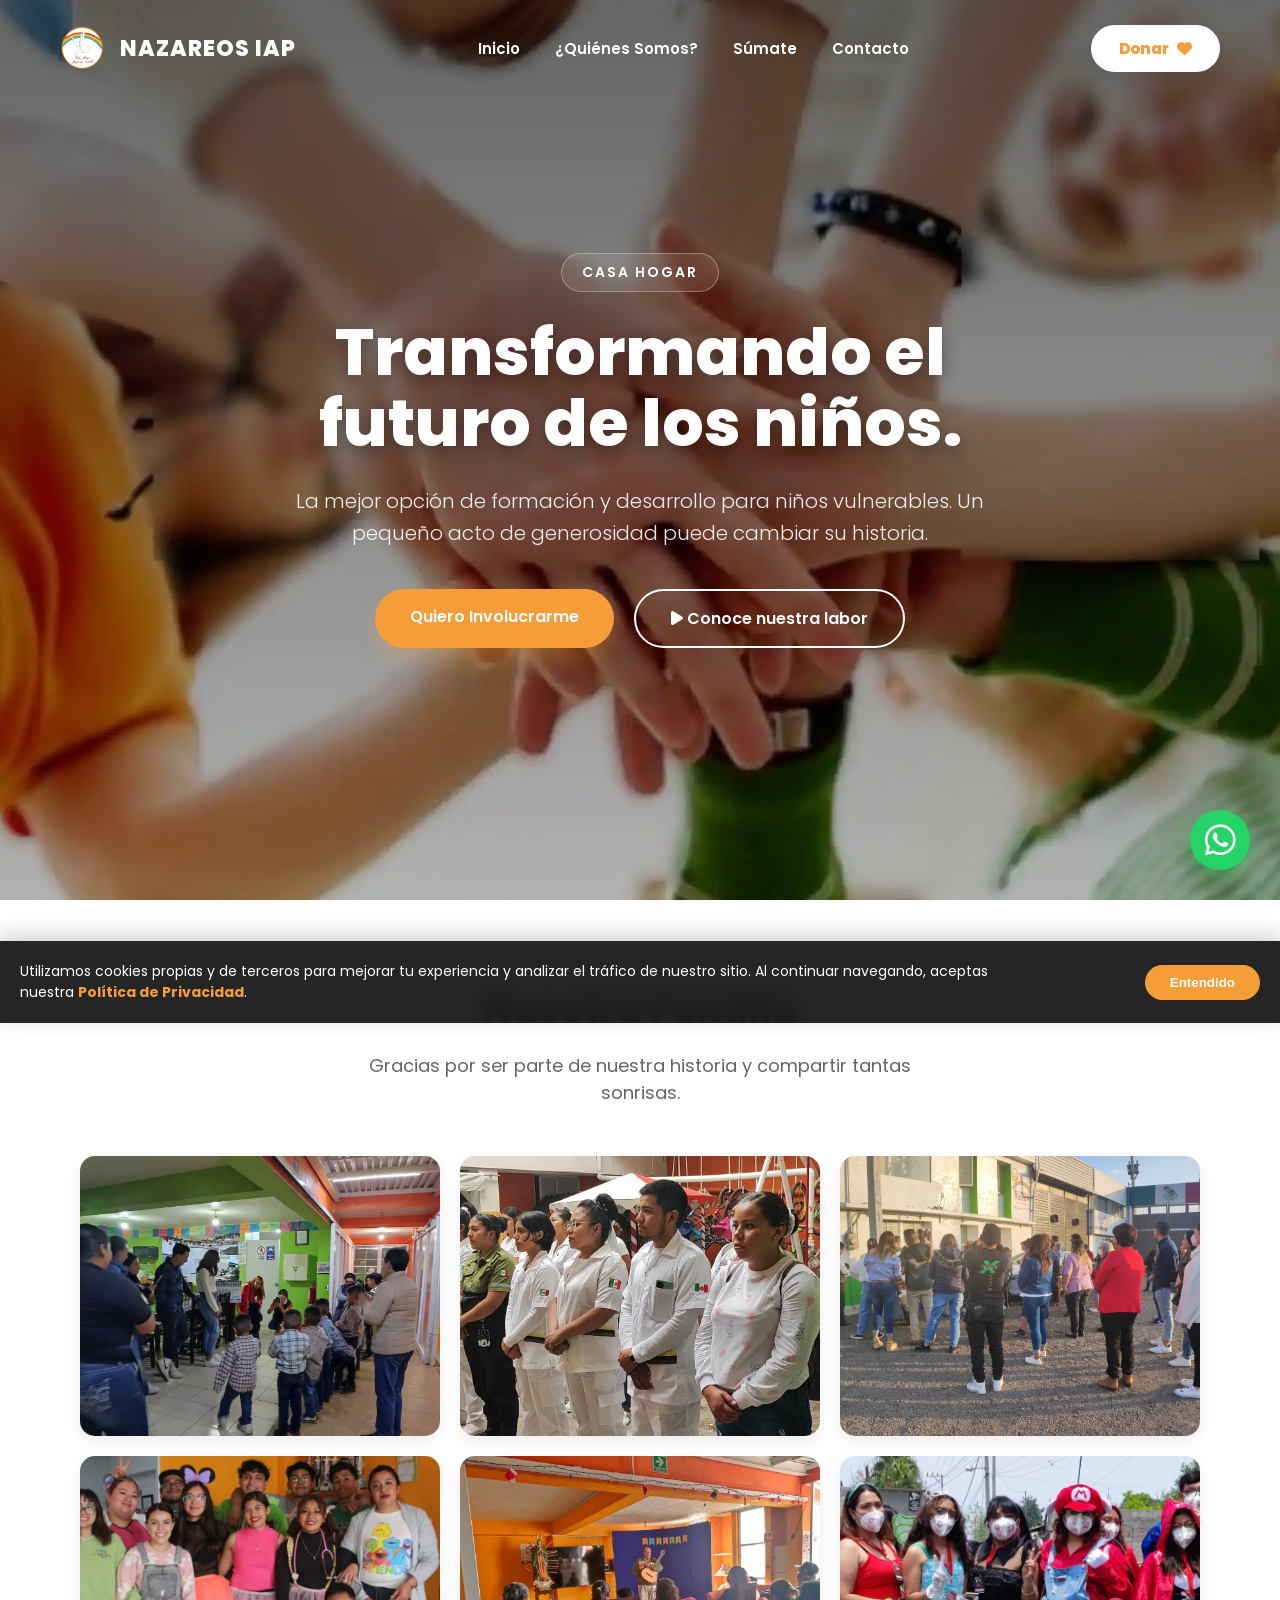
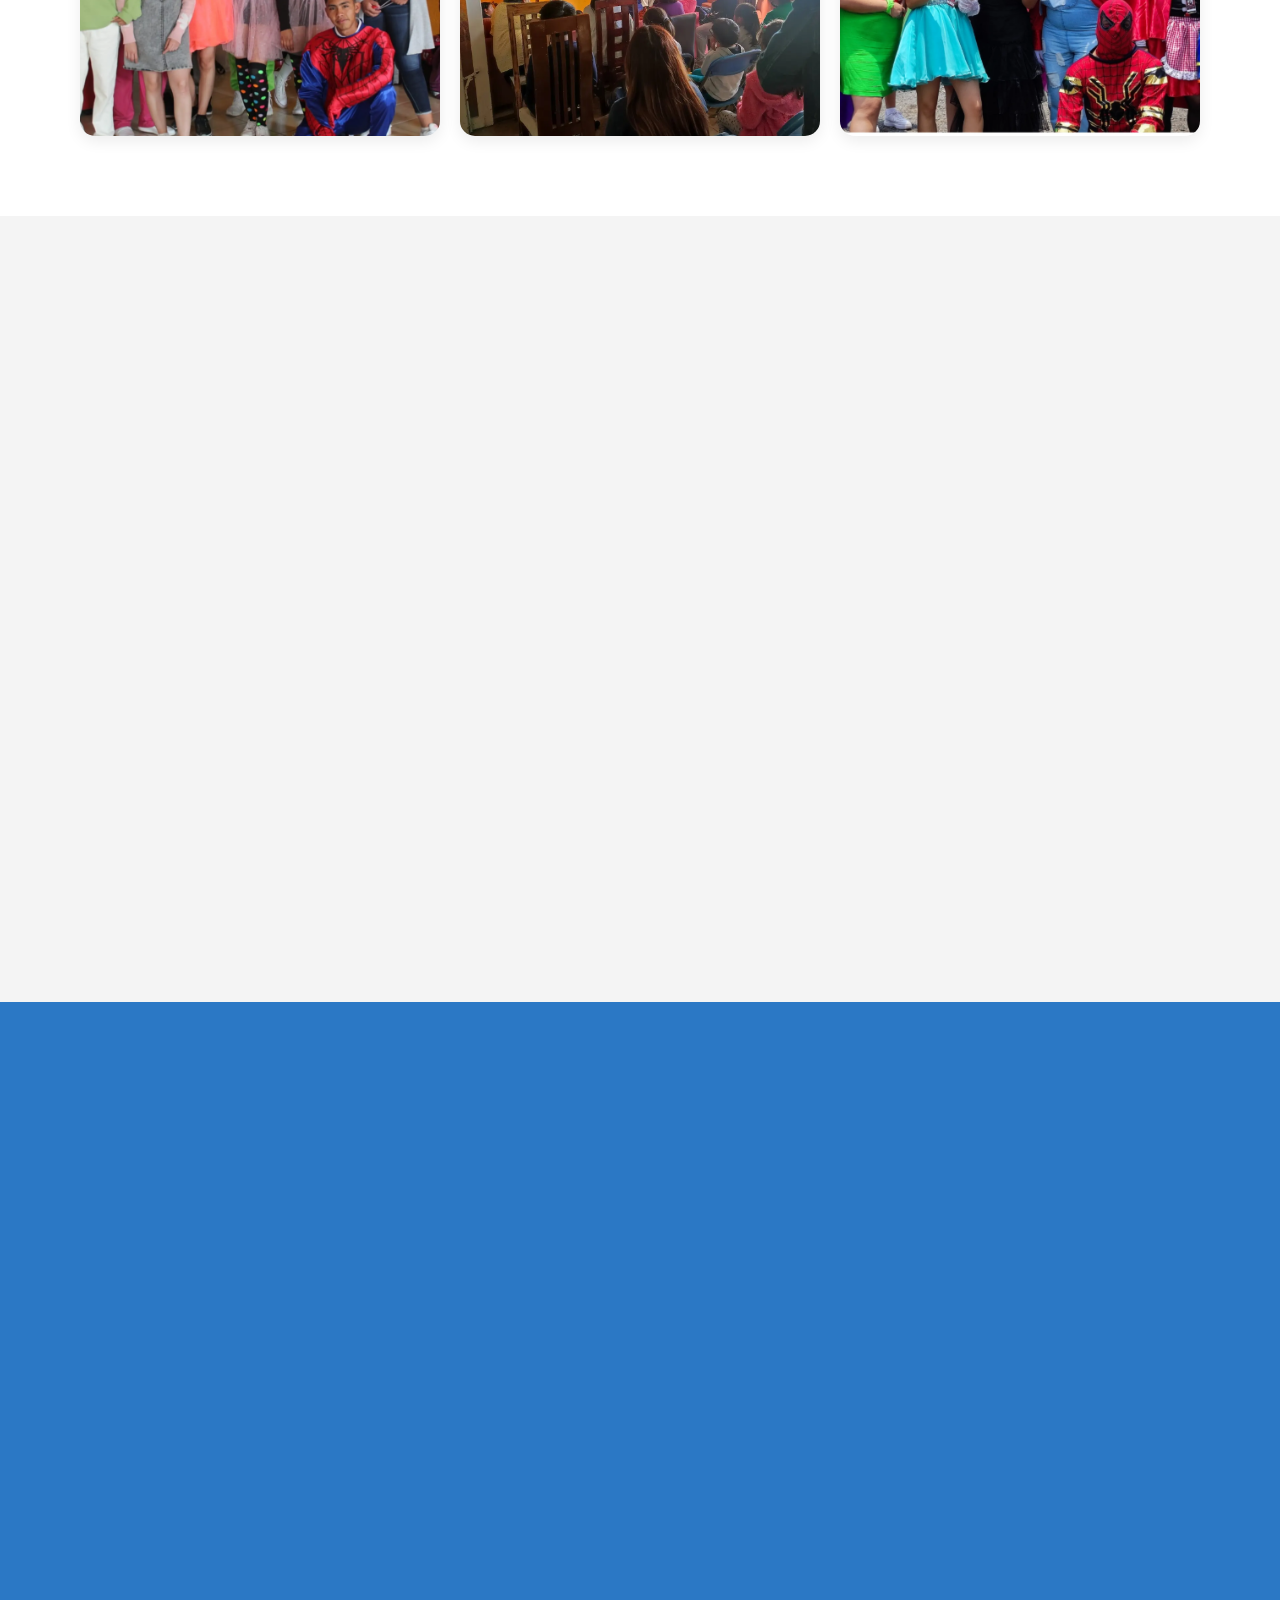
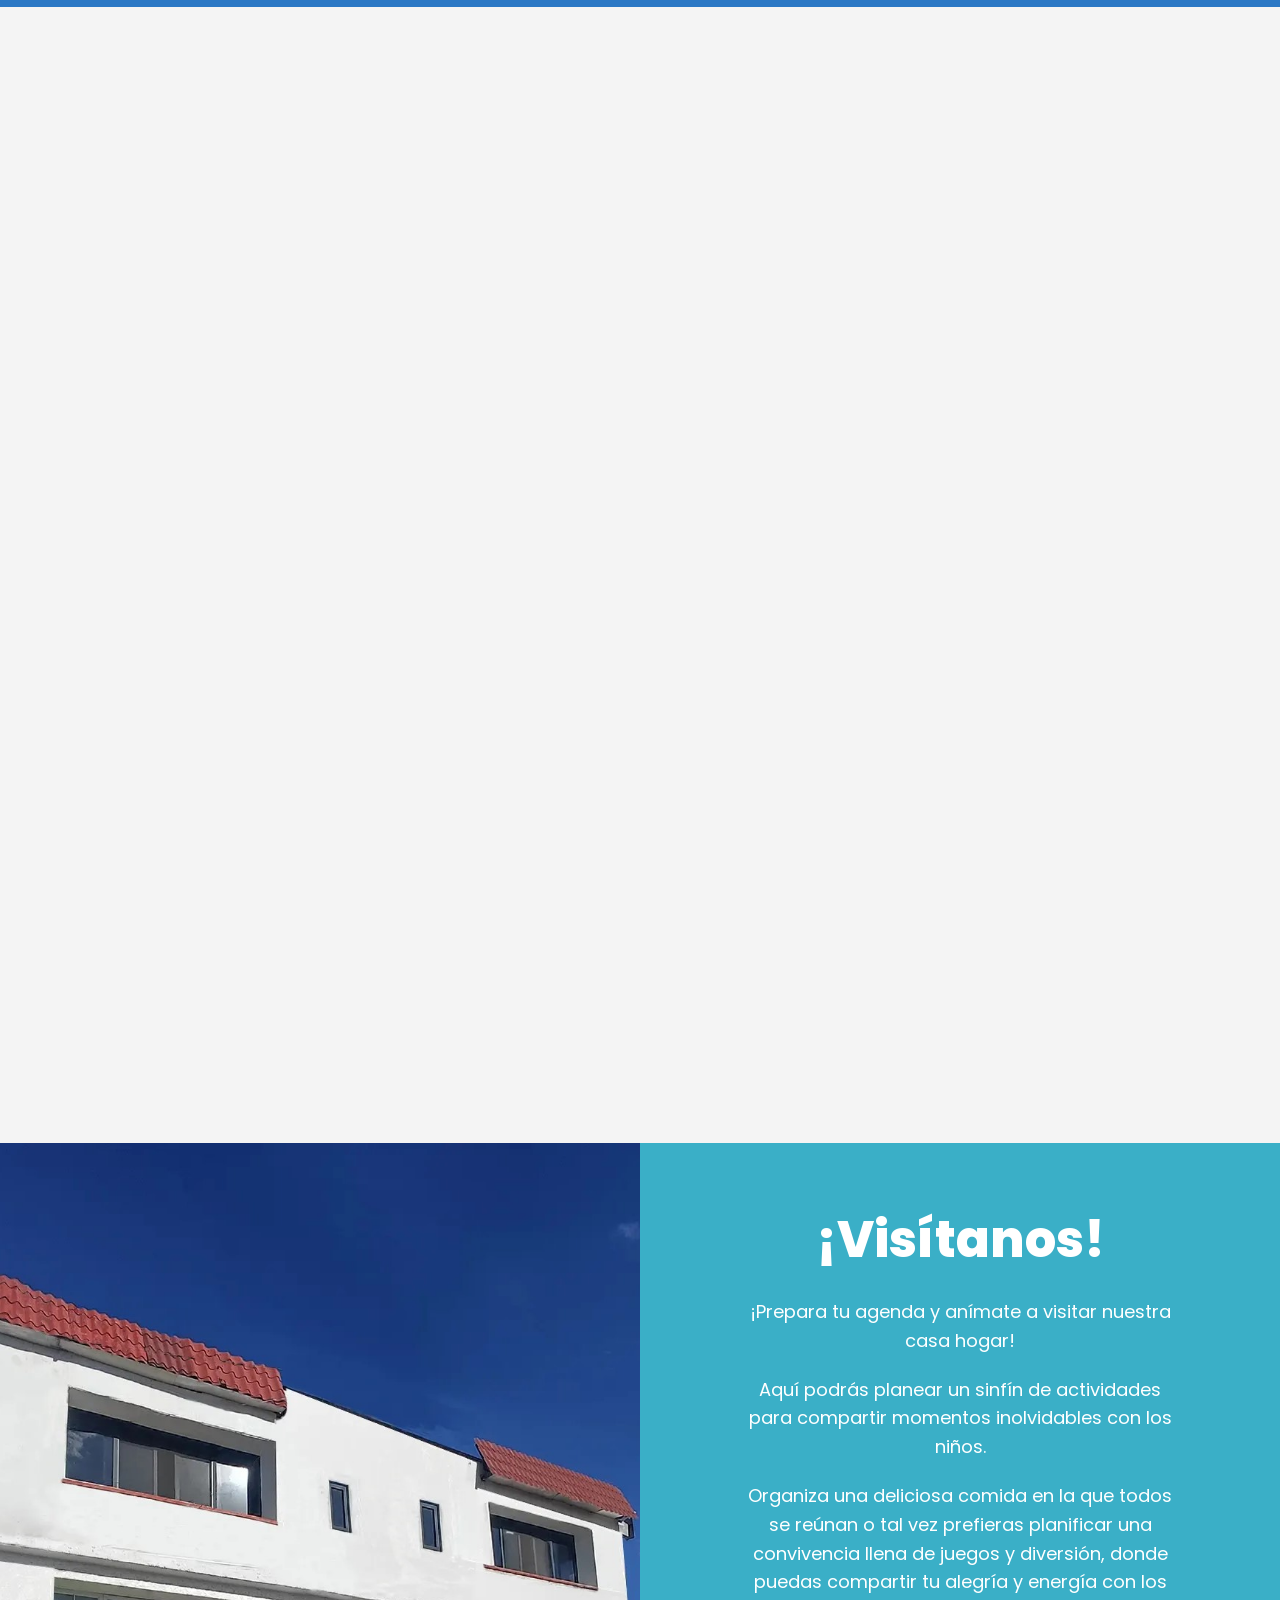
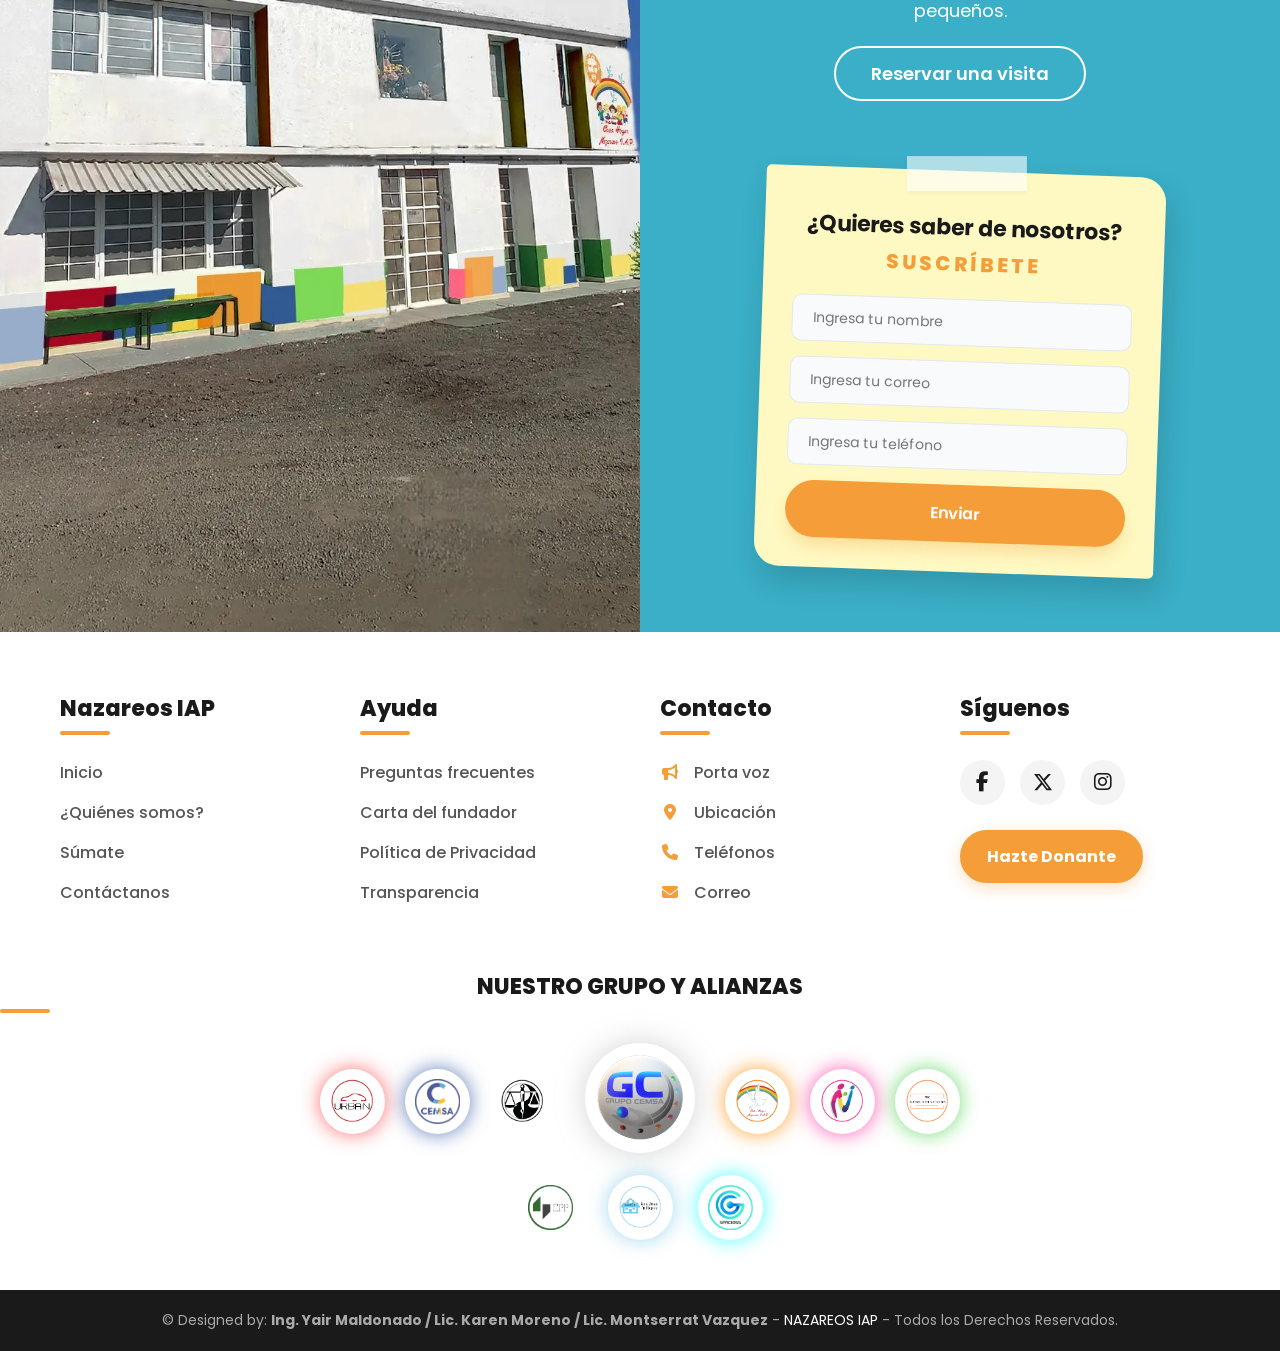
==== commit f6c4c7e6: "v13" ====
--- a/index.html
+++ b/index.html
@@ -345,7 +345,7 @@
 
                         <div class="alianzas-centro">
                             <a href="G.html" target="_blank" class="alianza-logo alianza-principal glow-gris"><img
-                                    src="img/GC22.webp" loading="lazy" alt="GC Grupo CEMSA"></a>
+                                    src="IMG/GC22.webp" loading="lazy" alt="GC Grupo CEMSA"></a>
                         </div>
 
                         <div class="alianzas-bloque">
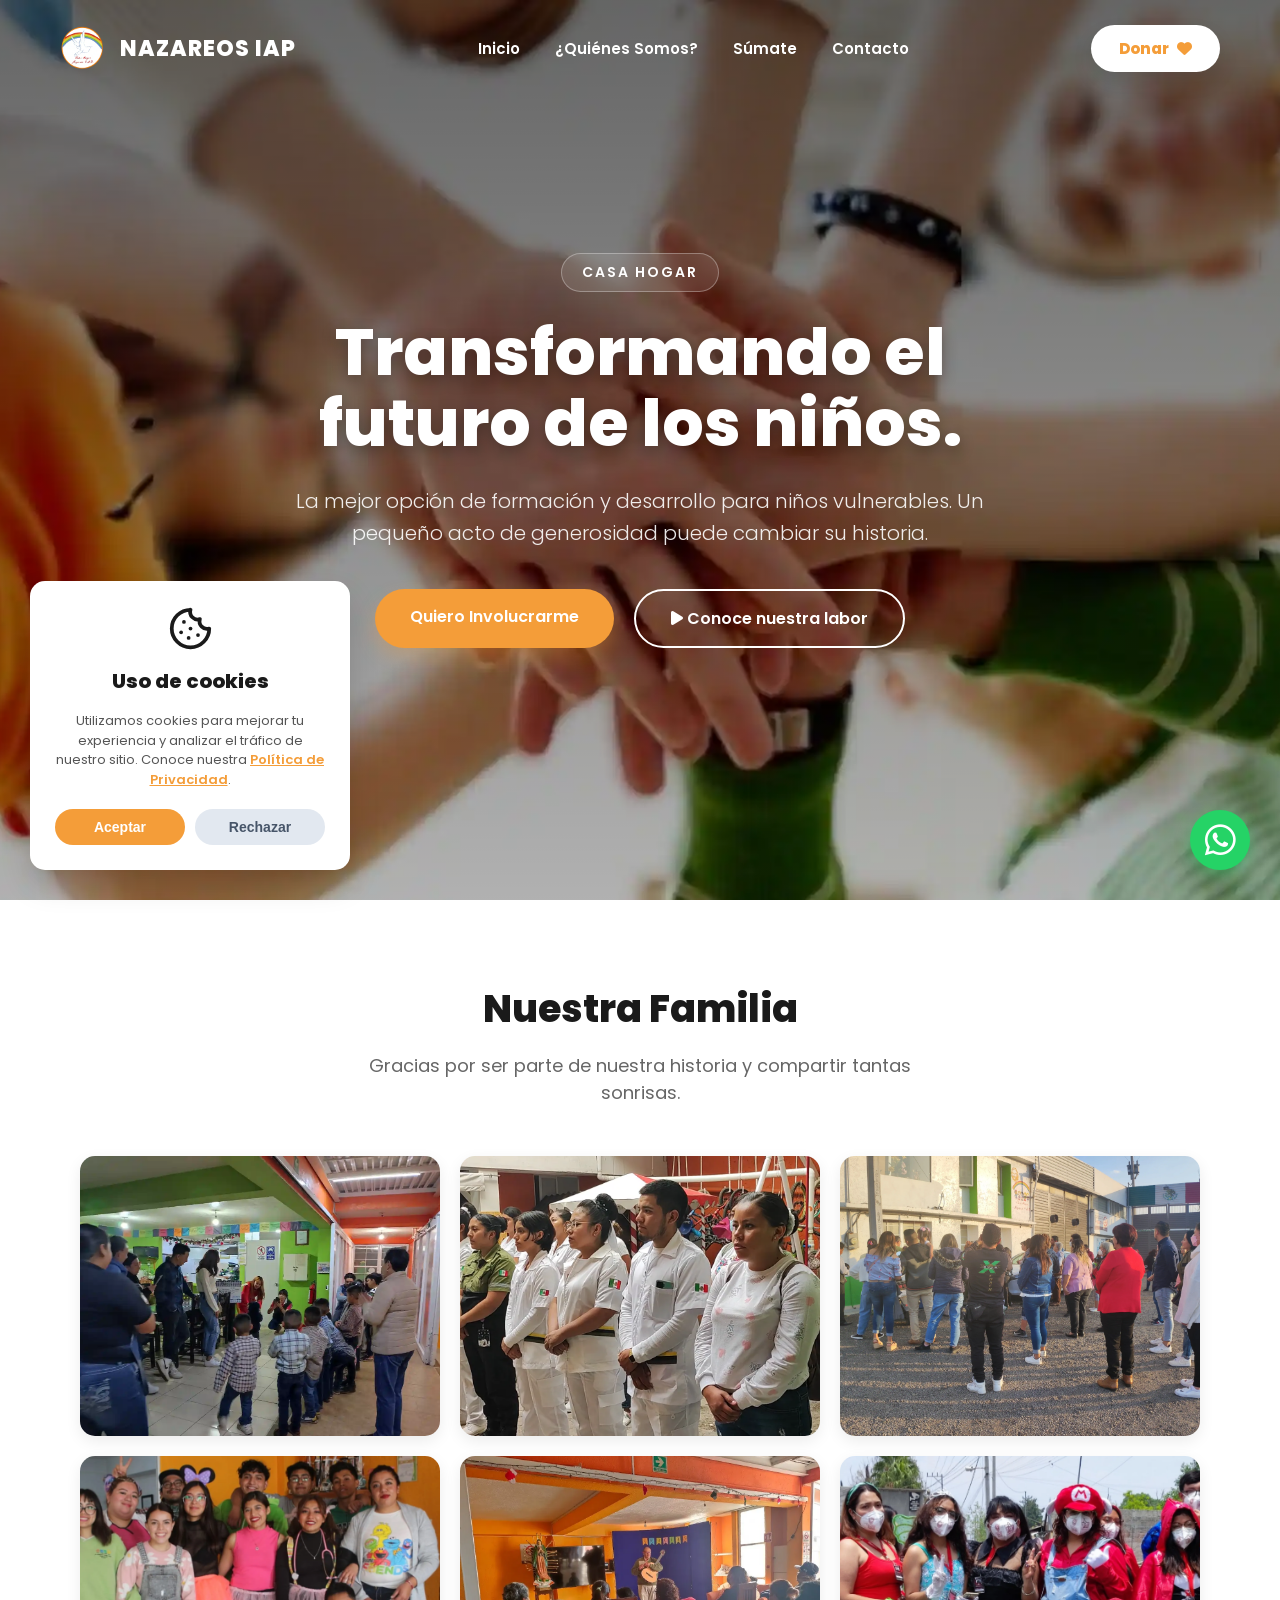
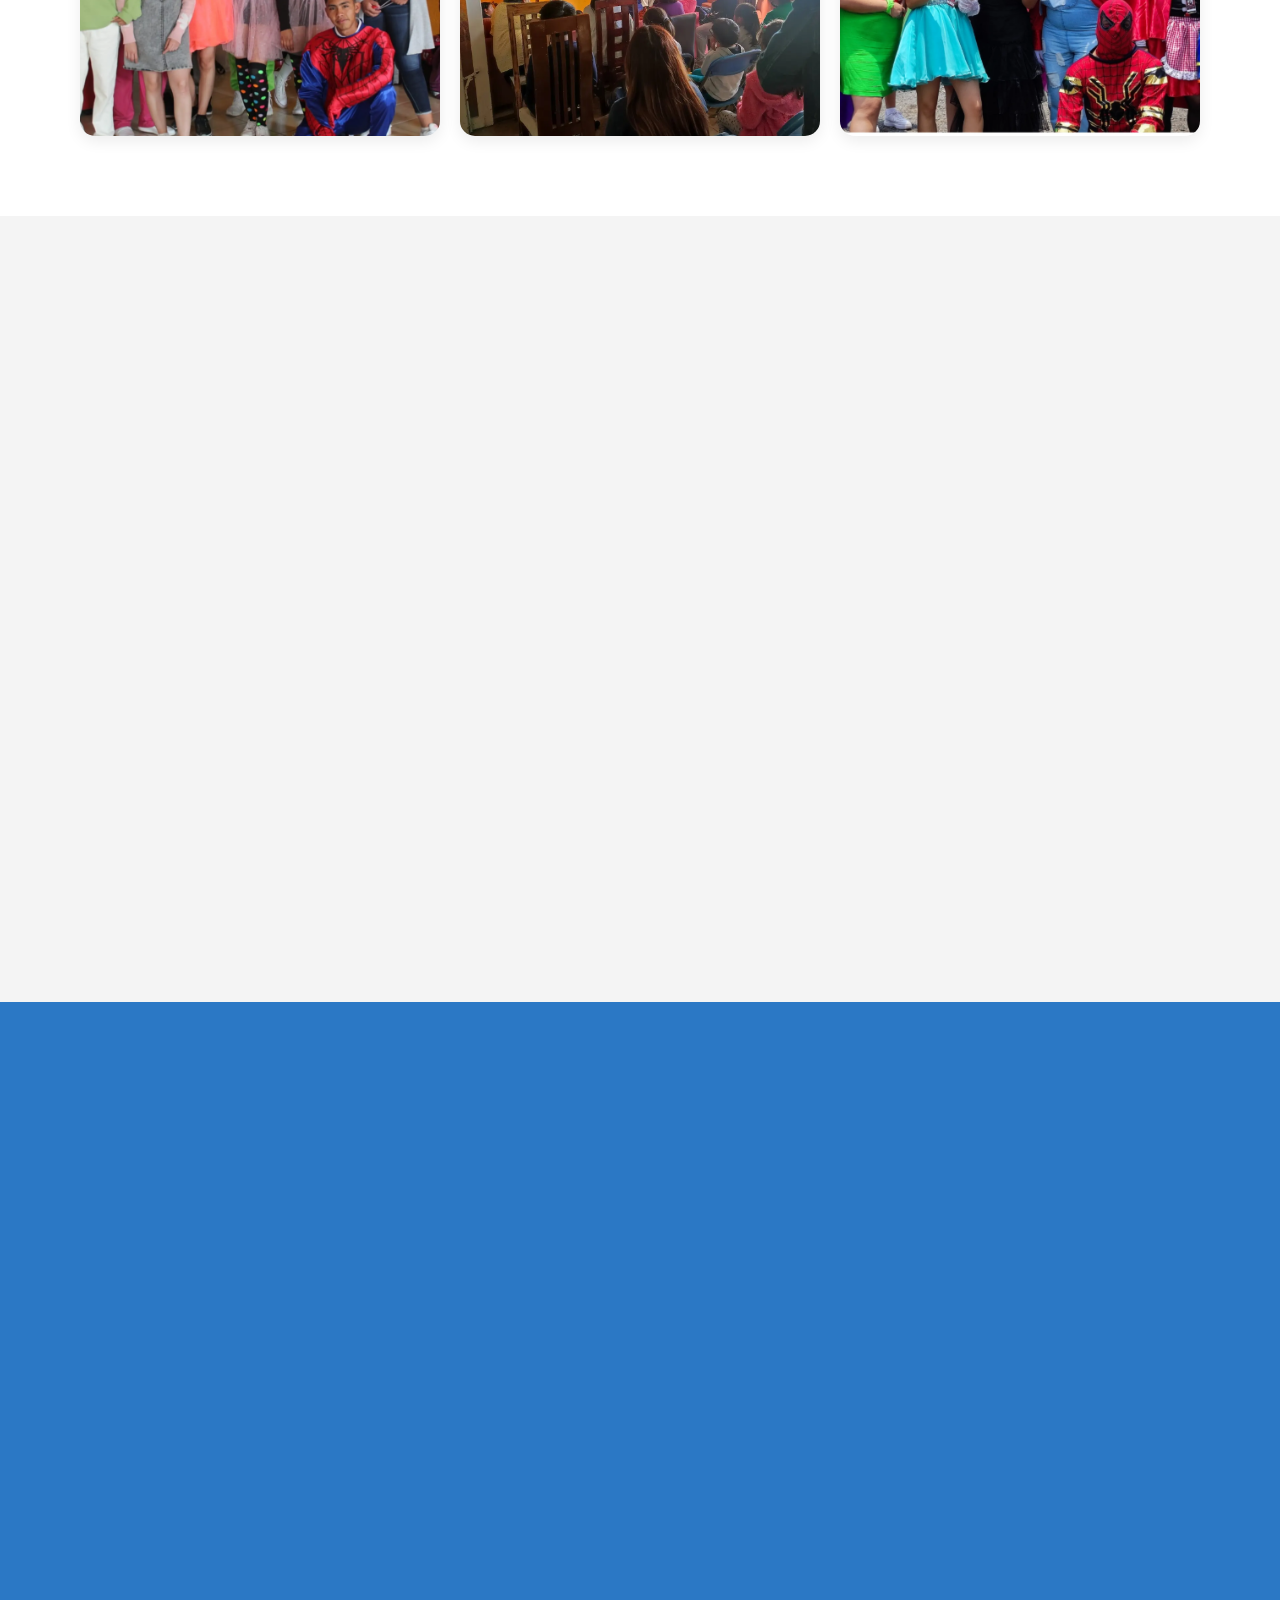
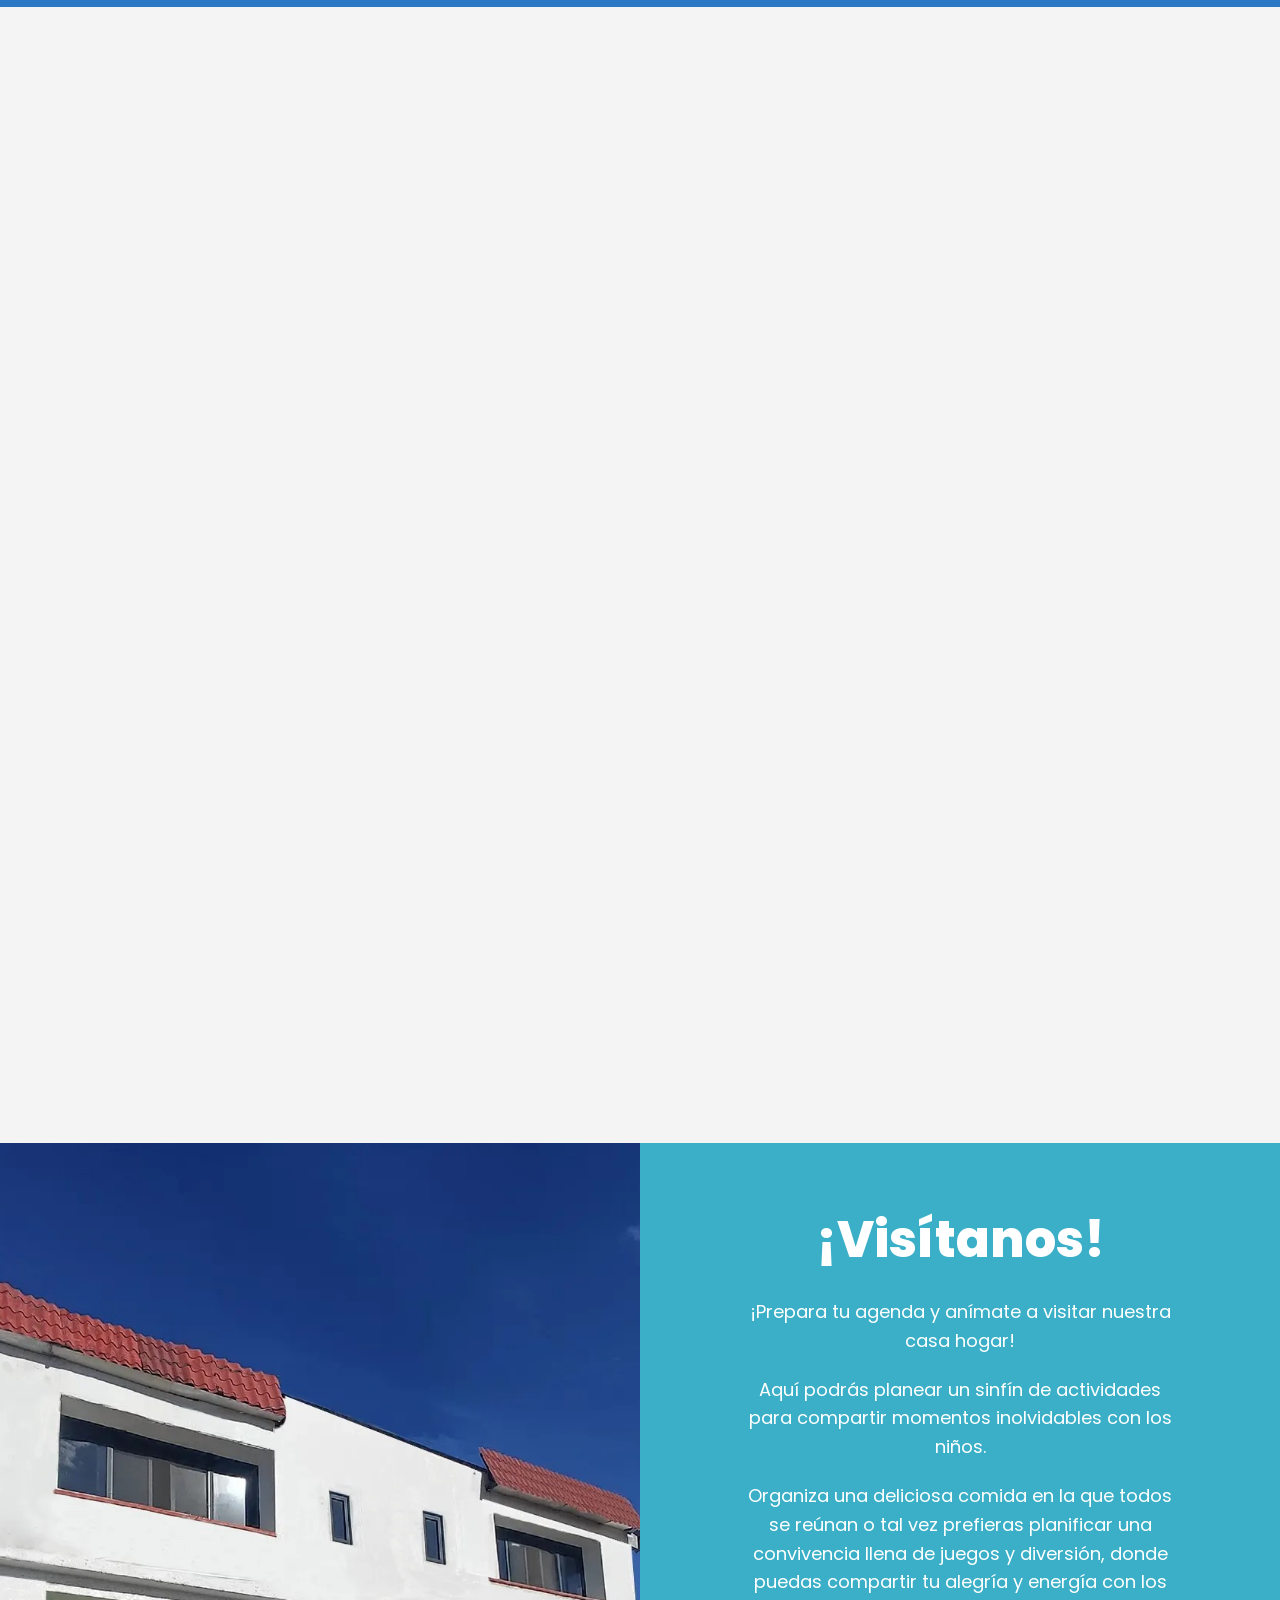
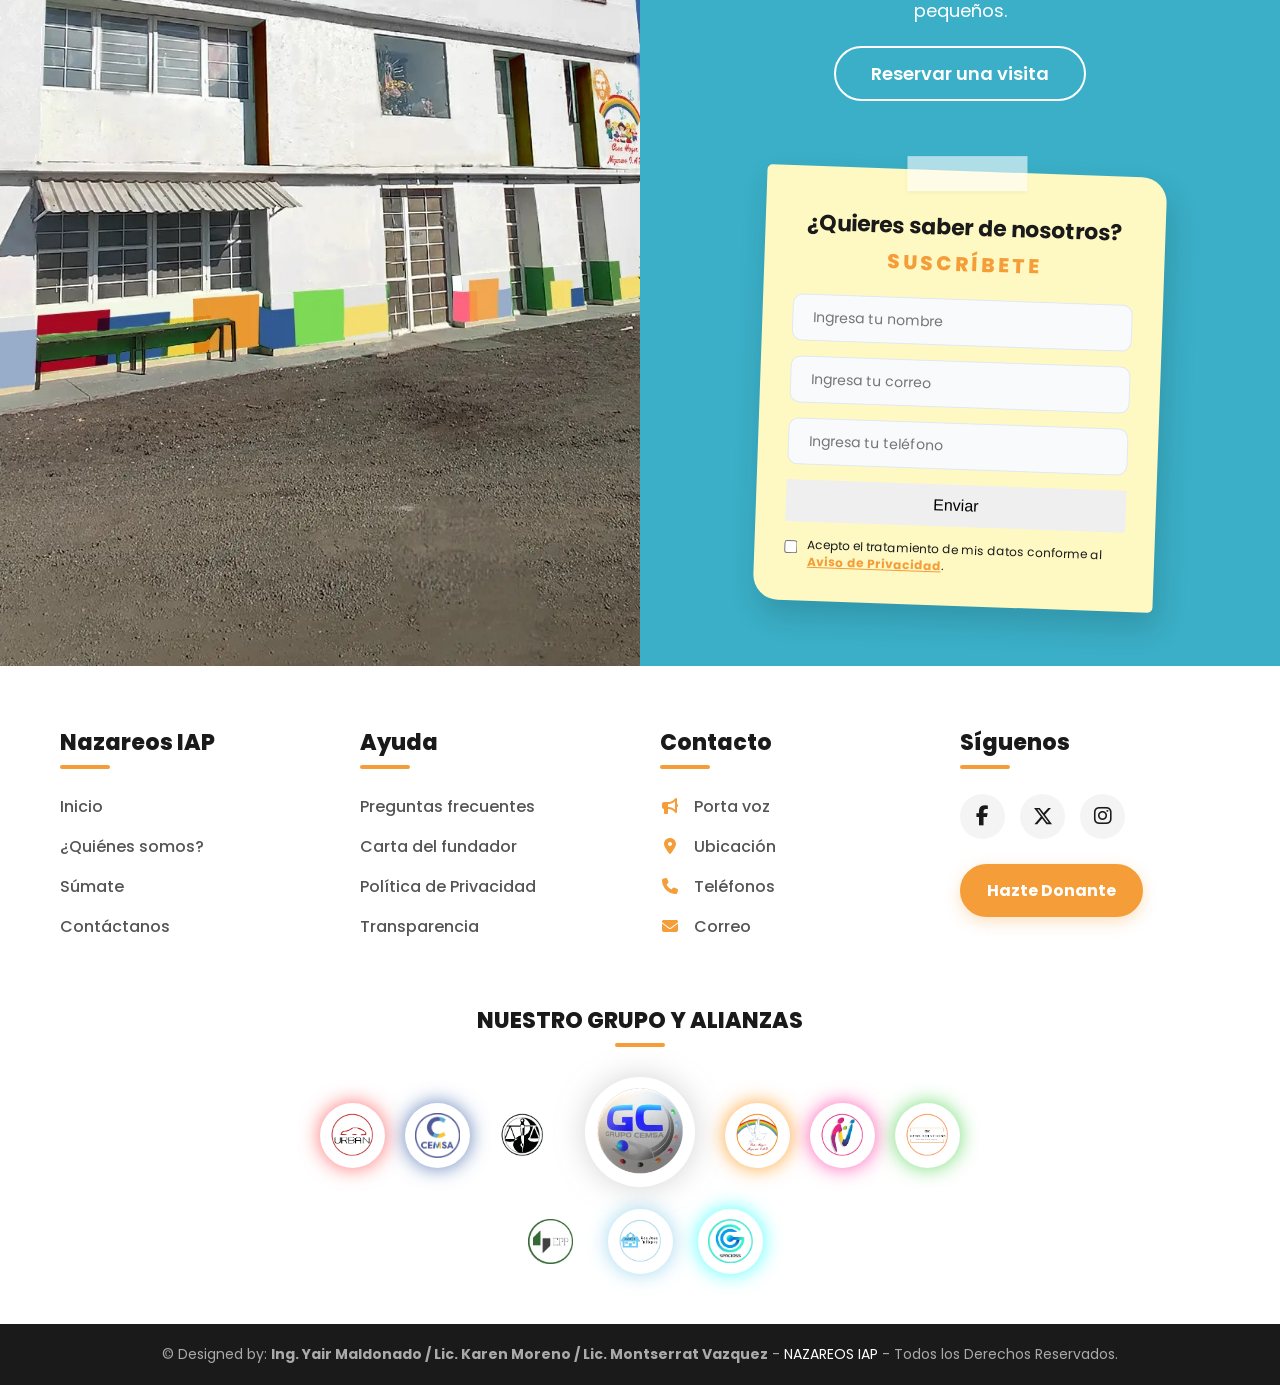
==== commit 1c011b5a: "v14" ====
--- a/index.html
+++ b/index.html
@@ -18,7 +18,7 @@
     <!--Animaciones AOS-->
     <link href="https://unpkg.com/aos@2.3.1/dist/aos.css" rel="stylesheet">
 
-    <!--Google Analytics (gtag.js)-->
+    <!--Google Analytics-->
     <script async src="https://www.googletagmanager.com/gtag/js?id=G-6V5BJV51M9"></script>
     <script>
         window.dataLayer = window.dataLayer || [];
@@ -116,7 +116,7 @@
             <div class="cards-apoyo">
                 <!--Tarjeta 1-->
                 <div class="card-premium" data-aos="fade-right" data-aos-delay="100">
-                    <div class="card-img">
+                    <div class="card-img" style="background-color: var(--color-blanco);">
                         <img src="IMG/Económica.webp" alt="Apoyo Económico" loading="lazy">
                     </div>
                     <div class="card-body">
@@ -128,7 +128,7 @@
 
                 <!--Tarjeta 2-->
                 <div class="card-premium" data-aos="fade-left" data-aos-delay="300">
-                    <div class="card-img">
+                    <div class="card-img" style="background-color: var(--color-blanco);">
                         <img src="IMG/Despensa.webp" alt="Despensa y Jarcería" loading="lazy">
                     </div>
                     <div class="card-body">
@@ -140,8 +140,8 @@
 
                 <!--Tarjeta 3-->
                 <div class="card-premium" data-aos="fade-up" data-aos-delay="500">
-                    <div class="card-img">
-                        <img src="IMG" alt="Eventos" loading="lazy">
+                    <div class="card-img" style="background-color: var(--color-blanco);">
+                        <img src="IMG/kermes.webp" alt="Eventos" loading="lazy">
                     </div>
                     <div class="card-body">
                         <h3>Eventos</h3>
@@ -262,6 +262,15 @@
                     <input type="tel" name="Telefono" placeholder="Ingresa tu teléfono" maxlength="10" required>
                     <input type="hidden" name="_captcha" value="false">
                     <button type="submit" class="btn-naranja-pill btn-full">Enviar</button>
+
+                    <!-- Checkbox alineado correctamente -->
+                    <div class="checkbox-privacidad">
+                        <input type="checkbox" required id="terminos-suscripcion">
+                        <label for="terminos-suscripcion">
+                            Acepto el tratamiento de mis datos conforme al <a href="MEDIA/Aviso de privacidad CH.pdf"
+                                target="_blank">Aviso de Privacidad</a>.
+                        </label>
+                    </div>
                 </form>
             </div>
         </div>
@@ -330,54 +339,51 @@
             </div>
         </div>
 
-       <div class="footer-col alianzas-col">    
-                <h4>NUESTRO GRUPO Y ALIANZAS</h4>
-                <div class="red-alianzas">
-                    <div class="alianzas-fila-superior">
-                        <div class="alianzas-bloque">
-                            <a href="https://www.facebook.com/TiendasUrbanCoatings" target="_blank"
-                                class="alianza-logo glow-rojo"><img src="IMG/B1.webp" loading="lazy" alt="Urban"></a>
-                            <a href="https://www.facebook.com/CEMSA-Recubrimientos-103351411241119" target="_blank"
-                                class="alianza-logo glow-azul"><img src="IMG/B2.webp" loading="lazy" alt="CEMSA"></a>
-                            <a href="https://www.facebook.com/jarlserv?mibextid=ZbWKwL" target="_blank"
-                                class="alianza-logo glow-blanco"><img src="IMG/B3.webp" loading="lazy" alt="Jarl"></a>
-                        </div>
-
-                        <div class="alianzas-centro">
-                            <a href="G.html" target="_blank" class="alianza-logo alianza-principal glow-gris"><img
-                                    src="IMG/GC22.webp" loading="lazy" alt="GC Grupo CEMSA"></a>
-                        </div>
-
-                        <div class="alianzas-bloque">
-                            <a href="https://www.facebook.com/nazareosiap/?mibextid=ZbWKwL" target="_blank"
-                                class="alianza-logo glow-naranja"><img src="IMG/B4.webp" loading="lazy" alt="Nazareos"></a>
-                            <a href="https://www.facebook.com/nazareosac1" target="_blank"
-                                class="alianza-logo glow-rosa"><img src="IMG/B5.webp" loading="lazy" alt="Nazareos AC"></a>
-                            <a href="https://www.facebook.com/profile.php?id=100068549594726" target="_blank"
-                                class="alianza-logo glow-verde"><img src="IMG/B6.webp" loading="lazy" alt="E&C"></a>
-                        </div>
-                    </div>
-
-                    <div class="alianzas-fila-inferior">
-                        <a href="https://www.facebook.com/EPP-107946225493285" target="_blank"
-                            class="alianza-logo glow-amarillo"><img src="IMG/B7.webp" loading="lazy" alt="EPP"></a>
-                        <a href="https://www.facebook.com/KumonSanJuanTultepec" target="_blank"
-                            class="alianza-logo glow-celeste"><img src="IMG/B8.webp" loading="lazy" alt="Kumon"></a>
-                        <a href="https://www.facebook.com/profile.php?id=61572248146579" target="_blank"
-                            class="alianza-logo glow-cian"><img src="IMG/Spacioss.png" loading="lazy" alt="Spacioss"></a>
-                    </div>
-                </div>
-            </div>
-        </div>
-
-        <!--Creditos-->
+        <!-- Alianzas Estilo CEMSA -->
+        <div class="footer-col alianzas-col">
+            <h4>NUESTRO GRUPO Y ALIANZAS</h4>
+            <div class="red-alianzas">
+                <div class="alianzas-fila-superior">
+                    <div class="alianzas-bloque">
+                        <a href="https://www.facebook.com/TiendasUrbanCoatings" target="_blank"
+                            class="alianza-logo glow-rojo"><img src="IMG/B1.webp" loading="lazy" alt="Urban"></a>
+                        <a href="https://www.facebook.com/CEMSA-Recubrimientos-103351411241119" target="_blank"
+                            class="alianza-logo glow-azul"><img src="IMG/B2.webp" loading="lazy" alt="CEMSA"></a>
+                        <a href="https://www.facebook.com/jarlserv?mibextid=ZbWKwL" target="_blank"
+                            class="alianza-logo glow-blanco"><img src="IMG/B3.webp" loading="lazy" alt="Jarl"></a>
+                    </div>
+                    <div class="alianzas-centro">
+                        <a href="http://www.cemsamx.com/G.html" target="_blank"
+                            class="alianza-logo alianza-principal glow-gris"><img src="IMG/GC22.webp" loading="lazy"
+                                alt="GC Grupo CEMSA"></a>
+                    </div>
+                    <div class="alianzas-bloque">
+                        <a href="https://www.facebook.com/nazareosiap/?mibextid=ZbWKwL" target="_blank"
+                            class="alianza-logo glow-naranja"><img src="IMG/B4.webp" loading="lazy" alt="Nazareos"></a>
+                        <a href="https://www.facebook.com/nazareosac1" target="_blank"
+                            class="alianza-logo glow-rosa"><img src="IMG/B5.webp" loading="lazy" alt="Nazareos AC"></a>
+                        <a href="https://www.facebook.com/profile.php?id=100068549594726" target="_blank"
+                            class="alianza-logo glow-verde"><img src="IMG/B6.webp" loading="lazy" alt="E&C"></a>
+                    </div>
+                </div>
+                <div class="alianzas-fila-inferior">
+                    <a href="https://www.facebook.com/EPP-107946225493285" target="_blank"
+                        class="alianza-logo glow-amarillo"><img src="IMG/B7.webp" loading="lazy" alt="EPP"></a>
+                    <a href="https://www.facebook.com/KumonSanJuanTultepec" target="_blank"
+                        class="alianza-logo glow-celeste"><img src="IMG/B8.webp" loading="lazy" alt="Kumon"></a>
+                    <a href="https://www.facebook.com/profile.php?id=61572248146579" target="_blank"
+                        class="alianza-logo glow-cian"><img src="IMG/Spacioss.png" loading="lazy" alt="Spacioss"></a>
+                </div>
+            </div>
+        </div>
+
         <div class="footer-creditos">
             <p>© Designed by: <b>Ing. Yair Maldonado / Lic. Karen Moreno / Lic. Montserrat Vazquez</b> - <a
                     href="http://www.jarl.com.mx" target="_blank">NAZAREOS IAP</a> - Todos los Derechos Reservados.</p>
         </div>
     </footer>
 
-    <!--ZONA DE MODALES-->
+    <!--ZONA DE MODALES GLOBALES-->
     <!--MODAL ESCRIBENOS -->
     <div id="modal-escribenos" class="modal-ventana">
         <div class="modal-contenido">
@@ -398,6 +404,15 @@
                 <input type="text" name="Texto" placeholder="Comentario y/o Asunto diferente" required>
                 <input type="hidden" name="_captcha" value="false">
                 <button type="submit" class="btn-naranja-pill btn-full mt-3">Enviar Mensaje</button>
+
+                <!-- Checkbox alineado correctamente -->
+                <div class="checkbox-privacidad">
+                    <input type="checkbox" required id="terminos-modal">
+                    <label for="terminos-modal">
+                        Acepto el tratamiento de mis datos conforme al <a href="MEDIA/Aviso de privacidad CH.pdf"
+                            target="_blank">Aviso de Privacidad</a>.
+                    </label>
+                </div>
             </form>
         </div>
     </div>
@@ -409,7 +424,7 @@
             <h2 class="titulo-modal">Porta voz</h2>
             <h3 class="pregunta-modal text-center">Acción social</h3>
             <div class="portavoz-img-container">
-                <img src="./IMG/Juanca.webp" alt="Juanca, Porta voz" loading="lazy">
+                <img src="IMG/Juanca.webp" alt="Juanca, Porta voz" loading="lazy">
             </div>
             <a href="https://api.whatsapp.com/send?phone=5618678811&text=Buen dia,%20quisiera%20recibir%20mas%20información%20por%20favor%20👋"
                 target="_blank" class="btn-naranja-pill btn-whatsapp-verde">
@@ -524,24 +539,41 @@
                     <option value="Transparencia">Informe de Transparencia</option>
                 </select>
                 <button type="submit" class="btn-naranja-pill btn-enviar-form">Enviar</button>
+
+                <div class="checkbox-privacidad">
+                    <input type="checkbox" required id="terminos-transparencia">
+                    <label for="terminos-transparencia">
+                        Acepto el tratamiento de mis datos conforme al <a href="MEDIA/Aviso de privacidad CH.pdf"
+                            target="_blank">Aviso de Privacidad</a>.
+                    </label>
+                </div>
             </form>
         </div>
     </div>
 
-    <!-- BOTON DE WHATSAPP FLOTANTE -->
+    <!-- BOTON WHATSAPP FLOTANTE -->
     <a href="https://api.whatsapp.com/send?phone=5618678811&text=¡Hola!%20Me%20gustaría%20recibir%20más%20información%20sobre%20Casa%20Hogar%20Nazareos"
         class="btn-whatsapp-flotante" target="_blank" aria-label="Chat en WhatsApp">
         <i class="fa-brands fa-whatsapp"></i>
     </a>
 
-    <!-- AVISO DE COOKIES -->
-    <div id="aviso-cookies" class="aviso-cookies">
-        <div class="cookies-texto">
-            Utilizamos cookies propias y de terceros para mejorar tu experiencia y analizar el tráfico de nuestro sitio.
-            Al continuar navegando, aceptas nuestra <a href="#" class="abrir-modal"
-                data-modal="modal-privacidad">Política de Privacidad</a>.
-        </div>
-        <button id="btn-aceptar-cookies" class="btn-aceptar-cookies">Entendido</button>
+    <!-- AVISO DE COOKIES (UIVERSE) -->
+    <div id="aviso-cookies" class="cookie-card">
+        <svg class="cookie-icon" viewBox="0 0 24 24" stroke-width="2" stroke-linecap="round" stroke-linejoin="round">
+            <path d="M12 2a10 10 0 1 0 10 10 4 4 0 0 1-5-5 4 4 0 0 1-5-5"></path>
+            <path d="M8.5 8.5v.01"></path>
+            <path d="M16 15.5v.01"></path>
+            <path d="M12 12v.01"></path>
+            <path d="M11 17v.01"></path>
+            <path d="M7 14v.01"></path>
+        </svg>
+        <span class="cookie-title">Uso de cookies</span>
+        <p class="cookie-desc">Utilizamos cookies para mejorar tu experiencia y analizar el tráfico de nuestro sitio.
+            Conoce nuestra <a href="MEDIA/Aviso de privacidad CH.pdf" target="_blank">Política de Privacidad</a>.</p>
+        <div class="cookie-actions">
+            <button id="btn-aceptar-cookies" class="cookie-btn btn-allow">Aceptar</button>
+            <button id="btn-rechazar-cookies" class="cookie-btn btn-decline">Rechazar</button>
+        </div>
     </div>
 
     <!--SCRIPTS LIMPIOS Y CONSOLIDADOS -->
@@ -612,17 +644,19 @@
             // 4. COOKIES
             const avisoCookies = document.getElementById('aviso-cookies');
             const btnAceptar = document.getElementById('btn-aceptar-cookies');
+            const btnRechazar = document.getElementById('btn-rechazar-cookies');
 
             if (!localStorage.getItem('cookies_aceptadas')) {
                 setTimeout(() => avisoCookies.classList.add('mostrar'), 1000);
             }
 
-            if (btnAceptar) {
-                btnAceptar.addEventListener('click', () => {
-                    avisoCookies.classList.remove('mostrar');
-                    localStorage.setItem('cookies_aceptadas', 'true');
-                });
-            }
+            const ocultarCookies = () => {
+                avisoCookies.classList.remove('mostrar');
+                localStorage.setItem('cookies_aceptadas', 'true');
+            };
+
+            if (btnAceptar) btnAceptar.addEventListener('click', ocultarCookies);
+            if (btnRechazar) btnRechazar.addEventListener('click', ocultarCookies);
         });
     </script>
 </body>
--- a/style.css
+++ b/style.css
@@ -23,7 +23,7 @@
     max-width: 100vw;
 }
 
-/*HEADER*/
+/* HEADER */
 .header-premium {
     position: fixed;
     top: 0;
@@ -147,7 +147,7 @@
     }
 }
 
-/*HERO*/
+/* HERO */
 .hero-premium {
     position: relative;
     width: 100%;
@@ -249,7 +249,7 @@
     transform: translateY(-3px);
 }
 
-/*UTILIDADES*/
+/* UTILIDADES */
 .contenedor-premium {
     max-width: 1200px;
     margin: 0 auto;
@@ -280,7 +280,7 @@
     color: var(--color-oscuro);
 }
 
-/*GALERIA*/
+/* GALERIA */
 .seccion-familia {
     background-color: var(--color-blanco);
 }
@@ -313,7 +313,7 @@
     transform: scale(1.08);
 }
 
-/*RED DE APOYO*/
+/* RED DE APOYO */
 .seccion-apoyo {
     position: relative;
 }
@@ -387,7 +387,7 @@
     color: var(--color-blanco);
 }
 
-/*VOLUNTARIADO*/
+/* VOLUNTARIADO */
 .seccion-voluntariado {
     background-color: #2b78c5;
     color: var(--color-blanco);
@@ -431,7 +431,7 @@
     filter: drop-shadow(0 20px 30px rgba(0, 0, 0, 0.3));
 }
 
-/*MODELO DE FORMACIÓN*/
+/* MODELO DE FORMACIÓN */
 .bg-gris {
     background-color: var(--color-gris);
 }
@@ -532,7 +532,7 @@
     background-color: #e67d7a;
 }
 
-/*AUTORIDADES REGULATORIAS*/
+/* AUTORIDADES REGULATORIAS */
 .text-center {
     text-align: center;
 }
@@ -559,7 +559,7 @@
     transform: translateY(-10px) scale(1.05);
 }
 
-/*VISITANOS*/
+/* VISITANOS */
 .seccion-visitanos-split {
     display: flex;
     flex-wrap: wrap;
@@ -621,7 +621,7 @@
     color: #3aafc7;
 }
 
-/* ---POST-IT DE SUSCRIPCION--- */
+/* POST-IT DE SUSCRIPCION */
 .post-it-suscripcion {
     background: #fef9c3;
     padding: 40px 30px 30px;
@@ -663,7 +663,7 @@
     color: var(--color-primario);
 }
 
-/* ---FORMULARIOS--- */
+/* FORMULARIOS */
 .form-premium input,
 .form-premium select,
 .form-premium textarea {
@@ -709,23 +709,36 @@
     margin-bottom: 25px;
 }
 
-@media (max-width: 900px) {
-
-    .visitanos-img-col,
-    .visitanos-content-col {
-        flex: 1 1 100%;
-    }
-
-    .visitanos-img-col {
-        min-height: 300px;
-    }
-
-    .visitanos-content-col {
-        padding: 40px 5%;
-    }
-}
-
-/*FOOTER Y ALIANZAS*/
+/* CHECKBOX PRIVACIDAD */
+.checkbox-privacidad {
+    display: flex;
+    align-items: flex-start;
+    gap: 10px;
+    margin-top: 15px;
+    text-align: left;
+}
+
+.checkbox-privacidad input[type="checkbox"] {
+    width: auto !important;
+    margin-bottom: 0 !important;
+    margin-top: 4px;
+    cursor: pointer;
+}
+
+.checkbox-privacidad label {
+    font-size: 12px;
+    color: var(--color-oscuro);
+    font-weight: normal;
+    line-height: 1.4;
+}
+
+.checkbox-privacidad label a {
+    color: var(--color-primario);
+    font-weight: bold;
+    text-decoration: underline;
+}
+
+/* FOOTER Y ALIANZAS CEMSA */
 .footer-premium {
     background-color: var(--color-blanco);
     border-top: 4px solid var(--color-naranja-claro);
@@ -790,7 +803,6 @@
     text-align: center;
 }
 
-/*Redes Sociales*/
 .footer-social {
     display: flex;
     gap: 15px;
@@ -829,7 +841,6 @@
     transform: translateY(-5px);
 }
 
-/*Boton de donar footer*/
 .btn-donar-footer {
     display: inline-block;
     background-color: #f49d39;
@@ -849,9 +860,14 @@
     transform: translateY(-3px);
 }
 
-/* ESTILO DE LOS GLOBOS */
+/* ESTILO CEMSA PARA ALIANZAS */
 .alianzas-col {
     text-align: center;
+}
+
+.alianzas-col h4::after {
+    left: 50%;
+    transform: translateX(-50%);
 }
 
 .red-alianzas {
@@ -960,7 +976,7 @@
     text-decoration: none;
 }
 
-/*MODALES*/
+/* MODALES */
 .modal-ventana {
     display: none;
     position: fixed;
@@ -970,7 +986,6 @@
     height: 100vh;
     background-color: rgba(15, 23, 42, 0.7);
     backdrop-filter: blur(10px);
-    -webkit-backdrop-filter: blur(10px);
     z-index: 9999;
     justify-content: center;
     align-items: center;
@@ -1079,69 +1094,7 @@
     line-height: 1.7;
 }
 
-/* ---FORMULARIO--- */
-.formulario-original {
-    display: flex;
-    flex-direction: column;
-    gap: 16px;
-    margin-top: 30px;
-}
-
-.formulario-original input,
-.formulario-original select {
-    width: 100%;
-    padding: 16px 20px;
-    border-radius: 12px;
-    border: 2px solid #e2e8f0;
-    background-color: #f8fafc;
-    font-family: var(--font-principal);
-    font-size: 15px;
-    color: #334155;
-    transition: all 0.3s ease;
-    outline: none;
-}
-
-.formulario-original input:focus,
-.formulario-original select:focus {
-    border-color: var(--color-primario);
-    background-color: var(--color-blanco);
-    box-shadow: 0 0 0 4px rgba(244, 157, 57, 0.15);
-}
-
-.formulario-original select {
-    cursor: pointer;
-    appearance: none;
-    background-image: url("data:image/svg+xml;charset=UTF-8,%3csvg xmlns='http://www.w3.org/2000/svg' viewBox='0 0 24 24' fill='none' stroke='%2364748b' stroke-width='2' stroke-linecap='round' stroke-linejoin='round'%3e%3cpolyline points='6 9 12 15 18 9'%3e%3c/polyline%3e%3c/svg%3e");
-    background-repeat: no-repeat;
-    background-position: right 15px center;
-    background-size: 16px;
-}
-
-.btn-naranja-pill {
-    background-color: var(--color-primario);
-    color: var(--color-blanco);
-    padding: 16px 32px;
-    font-size: 16px;
-    font-weight: 600;
-    border: none;
-    border-radius: 50px;
-    cursor: pointer;
-    font-family: var(--font-principal);
-    box-shadow: 0 10px 20px -5px rgba(244, 157, 57, 0.4);
-    transition: all 0.3s ease;
-}
-
-.btn-naranja-pill:hover {
-    transform: translateY(-3px);
-    box-shadow: 0 15px 25px -5px rgba(244, 157, 57, 0.5);
-    background-color: #e08b2c;
-}
-
-.btn-enviar-form {
-    margin-top: 10px;
-}
-
-/*MODALES DE CONTACTO*/
+/* MODALES DE CONTACTO */
 .portavoz-img-container {
     margin: 30px 0;
 }
@@ -1256,6 +1209,124 @@
     color: var(--color-blanco);
 }
 
+/* BOTON WHATSAPP FLOTANTE Y COOKIES */
+.btn-whatsapp-flotante {
+    position: fixed;
+    width: 60px;
+    height: 60px;
+    bottom: 30px;
+    right: 30px;
+    background-color: #25d366;
+    color: #FFF;
+    border-radius: 50px;
+    display: flex;
+    justify-content: center;
+    align-items: center;
+    font-size: 35px;
+    box-shadow: 0 5px 15px rgba(37, 211, 102, 0.4);
+    z-index: 1000;
+    text-decoration: none;
+    transition: all 0.3s ease;
+}
+
+.btn-whatsapp-flotante:hover {
+    background-color: #128c7e;
+    transform: scale(1.1);
+    color: #FFF;
+}
+
+.cookie-card {
+    position: fixed;
+    bottom: 30px;
+    left: 30px;
+    width: 320px;
+    background-color: var(--color-blanco);
+    border-radius: 15px;
+    box-shadow: 0 15px 30px rgba(0, 0, 0, 0.15);
+    padding: 25px;
+    z-index: 2000;
+    display: flex;
+    flex-direction: column;
+    gap: 15px;
+    transform: translateY(150%);
+    opacity: 0;
+    transition: all 0.5s cubic-bezier(0.4, 0, 0.2, 1);
+    font-family: var(--font-principal);
+}
+
+.cookie-card.mostrar {
+    transform: translateY(0);
+    opacity: 1;
+}
+
+.cookie-icon {
+    width: 45px;
+    height: 45px;
+    fill: none;
+    stroke: var(--color-oscuro);
+    margin: 0 auto;
+    display: block;
+}
+
+.cookie-title {
+    font-size: 20px;
+    font-weight: 800;
+    color: var(--color-oscuro);
+    text-align: center;
+}
+
+.cookie-desc {
+    font-size: 13px;
+    color: #555;
+    text-align: center;
+    line-height: 1.5;
+}
+
+.cookie-desc a {
+    color: var(--color-primario);
+    font-weight: 600;
+    text-decoration: underline;
+}
+
+.cookie-actions {
+    display: flex;
+    gap: 10px;
+    justify-content: center;
+    margin-top: 5px;
+}
+
+.cookie-btn {
+    border: none;
+    padding: 10px 20px;
+    border-radius: 50px;
+    font-size: 14px;
+    font-weight: 600;
+    cursor: pointer;
+    transition: all 0.3s ease;
+    flex: 1;
+}
+
+.btn-allow {
+    background-color: var(--color-primario);
+    color: var(--color-blanco);
+}
+
+.btn-allow:hover {
+    background-color: #e08b2c;
+    transform: translateY(-2px);
+}
+
+.btn-decline {
+    background-color: #e2e8f0;
+    color: #475569;
+}
+
+.btn-decline:hover {
+    background-color: #cbd5e1;
+    transform: translateY(-2px);
+}
+
+/* RESPONSIVE DESKTOP */
 @media (min-width: 768px) {
     .split-layout {
         flex-direction: row;
@@ -1288,7 +1359,7 @@
     }
 }
 
-/* RESPONSIVE*/
+/* RESPONSIVE MOBILE */
 .menu-toggle {
     display: none;
 }
@@ -1298,8 +1369,6 @@
 }
 
 @media (max-width: 950px) {
-
-    /* --- HEADER Y NAVEGACION --- */
     .menu-toggle {
         display: block;
         font-size: 30px;
@@ -1354,7 +1423,6 @@
         width: auto !important;
     }
 
-    /* --- HERO --- */
     .hero-premium {
         background-attachment: scroll;
     }
@@ -1382,7 +1450,6 @@
         box-sizing: border-box;
     }
 
-    /* --- AJUSTES GENERALES A 1 COLUMNA --- */
     .contenedor-premium {
         padding: 50px 20px;
     }
@@ -1418,7 +1485,6 @@
         height: 180px;
     }
 
-    /* --- PANTALLAS DIVIDIDAS--- */
     .split-layout {
         flex-direction: column;
         text-align: center;
@@ -1447,19 +1513,17 @@
         padding: 50px 20px;
     }
 
-    /* --- POST-IT--- */
     .post-it-suscripcion {
-        transform: rotate(0deg);
+        transform: rotate(0deg) !important;
         max-width: 100%;
         padding: 30px 20px;
         box-sizing: border-box;
     }
 
     .post-it-suscripcion .cinta-adhesiva {
-        transform: translateX(-50%) rotate(0deg);
-    }
-
-    /* --- FOOTER --- */
+        transform: translateX(-50%) rotate(0deg) !important;
+    }
+
     .footer-main {
         grid-template-columns: 1fr;
         text-align: center;
@@ -1476,94 +1540,34 @@
     }
 }
 
-/* BOTON WHATSAPP FLOTANTE*/
-.btn-whatsapp-flotante {
-    position: fixed;
-    width: 60px;
-    height: 60px;
-    bottom: 30px;
-    right: 30px;
-    background-color: #25d366;
-    color: #FFF;
-    border-radius: 50px;
-    display: flex;
-    justify-content: center;
-    align-items: center;
-    font-size: 35px;
-    box-shadow: 0 5px 15px rgba(37, 211, 102, 0.4);
-    z-index: 1000;
-    text-decoration: none;
-    transition: all 0.3s ease;
-}
-
-.btn-whatsapp-flotante:hover {
-    background-color: #128c7e;
-    transform: scale(1.1);
-    color: #FFF;
-}
-
-/*AVISO DE COOKIES*/
-.aviso-cookies {
-    position: fixed;
-    bottom: -100px;
-    left: 0;
-    width: 100%;
-    background-color: rgba(26, 26, 26, 0.95);
-    backdrop-filter: blur(10px);
-    color: var(--color-blanco);
-    padding: 20px;
-    display: flex;
-    justify-content: space-between;
-    align-items: center;
-    z-index: 2000;
-    transform: translateY(150%);
-    transition: bottom 0.5s ease;
-    box-shadow: 0 -5px 20px rgba(0, 0, 0, 0.2);
-}
-
-.aviso-cookies.mostrar {
-    bottom: 0;
-}
-
-.cookies-texto {
-    font-size: 14px;
-    max-width: 80%;
-    line-height: 1.5;
-}
-
-.cookies-texto a {
-    color: var(--color-primario);
-    text-decoration: none;
-    font-weight: bold;
-}
-
-.btn-aceptar-cookies {
-    background-color: var(--color-primario);
-    color: var(--color-blanco);
-    border: none;
-    padding: 10px 25px;
-    border-radius: 50px;
-    cursor: pointer;
-    font-weight: 600;
-    transition: background 0.3s;
-}
-
-.btn-aceptar-cookies:hover {
-    background-color: #e08b2c;
-}
-
 @media (max-width: 768px) {
-    .aviso-cookies {
-        flex-direction: column;
-        text-align: center;
-        gap: 15px;
-        padding: 15px;
-    }
-
-    .cookies-texto {
-        max-width: 100%;
-        font-size: 12px;
-    }
+
+    .visitanos-img-col,
+    .visitanos-content-col {
+        flex: 1 1 100%;
+    }
+
+    .visitanos-img-col {
+        min-height: 300px;
+    }
+
+    .visitanos-content-col {
+        padding: 40px 5%;
+    }
+
+    .cookie-card {
+        bottom: 20px;
+        left: 50%;
+        transform: translate(-50%, 150%);
+        width: 90%;
+        max-width: 350px;
+        padding: 20px;
+    }
+
+    .cookie-card.mostrar {
+        transform: translate(-50%, 0);
+    }
+
 
     .btn-whatsapp-flotante {
         width: 50px;
@@ -1572,107 +1576,50 @@
         bottom: 20px;
         right: 20px;
     }
-}
-
-@media (max-width: 768px) {
-
-    /* ESTILO DE LOS GLOBOS */
-    .alianzas-col {
-        text-align: center;
-    }
-
-    .red-alianzas {
+
+    .footer-alianzas {
+        display: grid;
+        grid-template-columns: repeat(3, 1fr);
+        gap: 15px;
+        justify-items: center;
+        align-items: center;
+        padding: 40px 10px;
+    }
+
+    .footer-alianzas img {
+        width: 65px;
+        height: 65px;
+        filter: grayscale(0%);
+        opacity: 1;
+    }
+
+    /* Footer Alianzas CEMSA - Móvil */
+    .alianzas-fila-superior {
         display: flex;
         flex-direction: column;
-        align-items: center;
-        gap: 15px;
-        margin-top: 30px;
-        margin-bottom: 50px;
-    }
-
-    .alianzas-fila-superior {
-        display: flex;
-        align-items: center;
-        justify-content: center;
-        gap: 30px;
+        gap: 20px;
     }
 
     .alianzas-bloque {
         display: flex;
+        justify-content: center;
         gap: 20px;
     }
 
     .alianzas-fila-inferior {
         display: flex;
         justify-content: center;
-        gap: 25px;
-    }
-
-    .alianza-logo {
-        display: inline-block;
-        border-radius: 50%;
-        overflow: hidden;
-        background-color: #fff;
-        transition: transform 0.3s ease, filter 0.3s ease;
-    }
-
-    .alianza-logo img {
-        width: 100%;
-        height: 100%;
-        object-fit: contain;
-        padding: 10px;
-    }
-
-    .alianza-logo:hover {
-        transform: scale(1.15);
-        z-index: 10;
+        gap: 20px;
+        flex-wrap: wrap;
     }
 
     .alianza-principal {
-        width: 110px;
-        height: 110px;
+        width: 100px;
+        height: 100px;
     }
 
     .alianza-logo:not(.alianza-principal) {
-        width: 65px;
-        height: 65px;
-    }
-
-    /* ESTILO CEMSA PARA ALIANZAS EN FON  */
-    .glow-rojo {
-        box-shadow: 0 0 20px rgba(255, 50, 50, 0.7);
-    }
-
-    .glow-azul {
-        box-shadow: 0 0 20px rgba(54, 94, 168, 0.8);
-    }
-
-    .glow-blanco {
-        box-shadow: 0 0 20px rgba(255, 255, 255, 0.6);
-    }
-
-    .glow-gris {
-        box-shadow: 0 0 30px rgba(200, 200, 200, 0.8);
-    }
-
-    .glow-naranja {
-        box-shadow: 0 0 20px rgba(255, 140, 0, 0.8);
-    }
-
-    .glow-rosa {
-        box-shadow: 0 0 20px rgba(255, 20, 147, 0.7);
-    }
-
-    .glow-verde {
-        box-shadow: 0 0 20px rgba(50, 205, 50, 0.7);
-    }
-
-    .glow-celeste {
-        box-shadow: 0 0 20px rgba(135, 206, 235, 0.8);
-    }
-
-    .glow-cian {
-        box-shadow: 0 0 20px rgba(0, 255, 255, 0.7);
-    }
-
+        width: 55px;
+        height: 55px;
+    }
 }
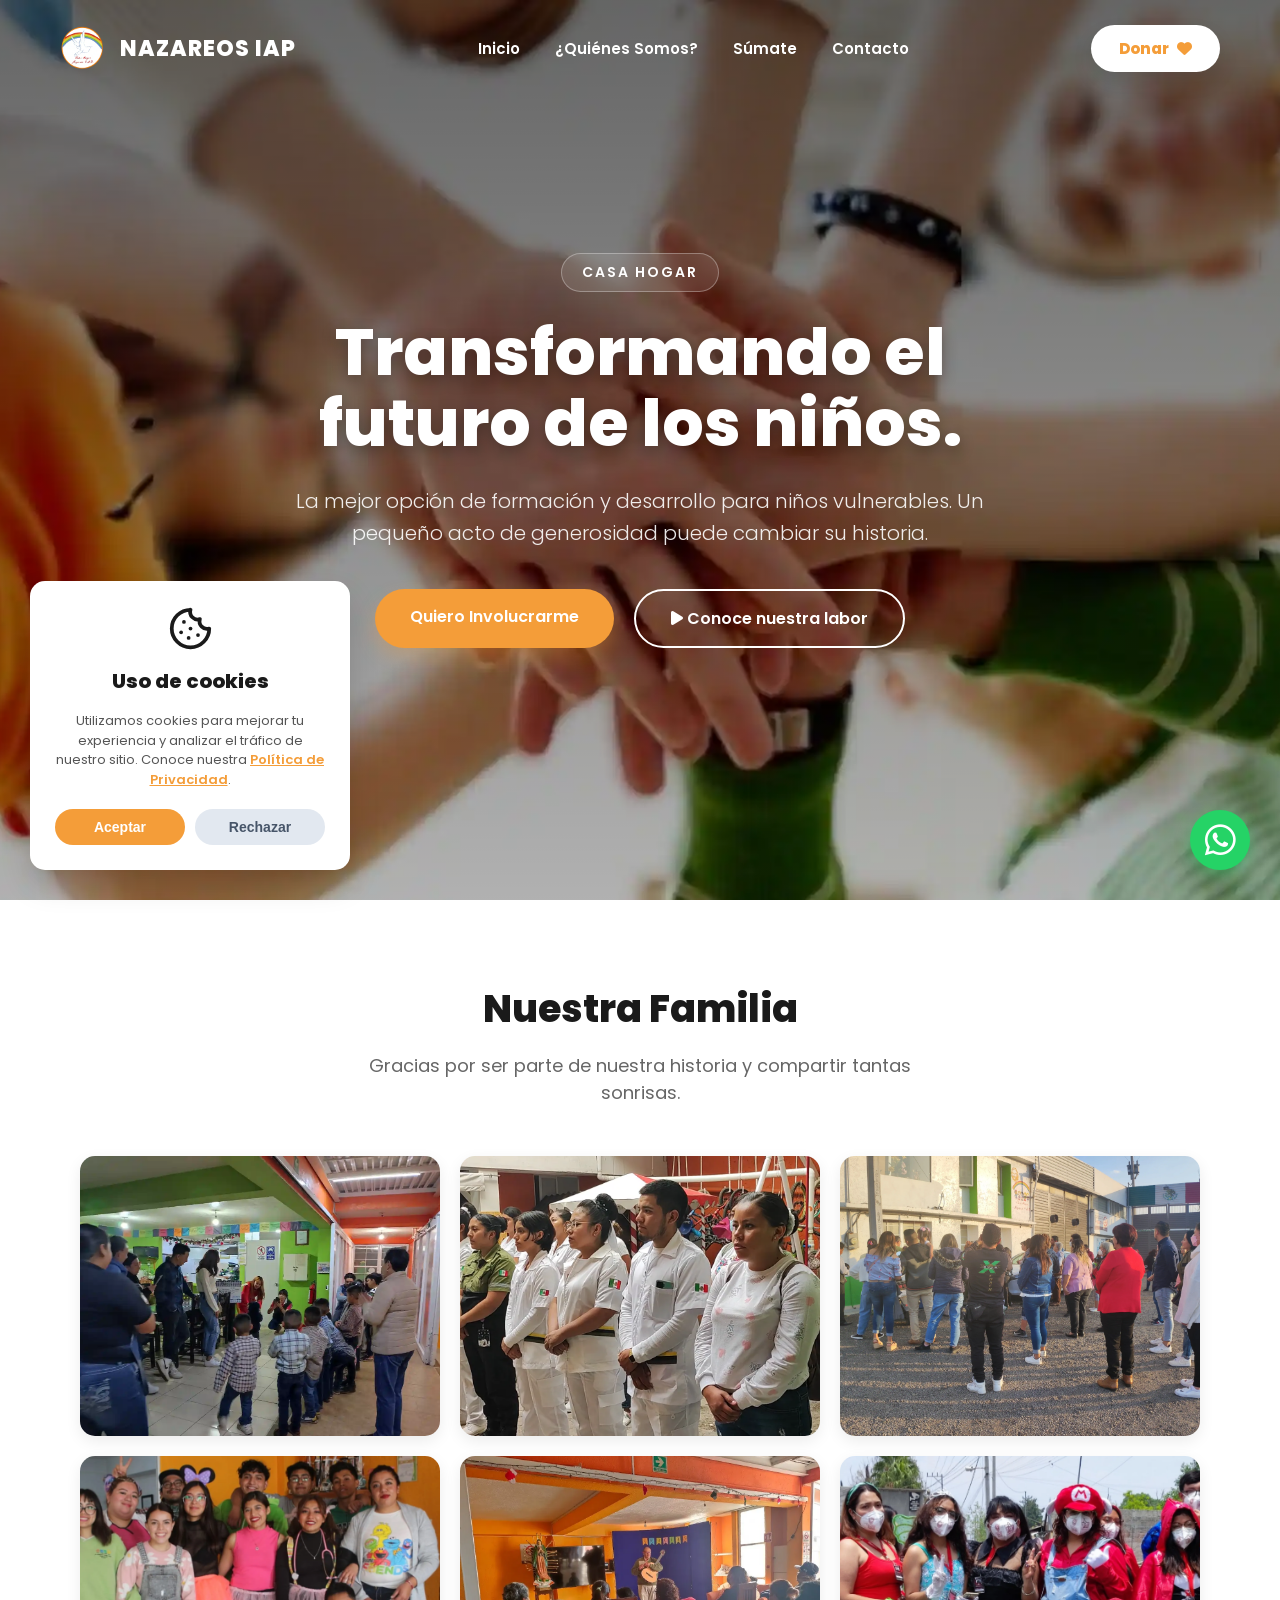
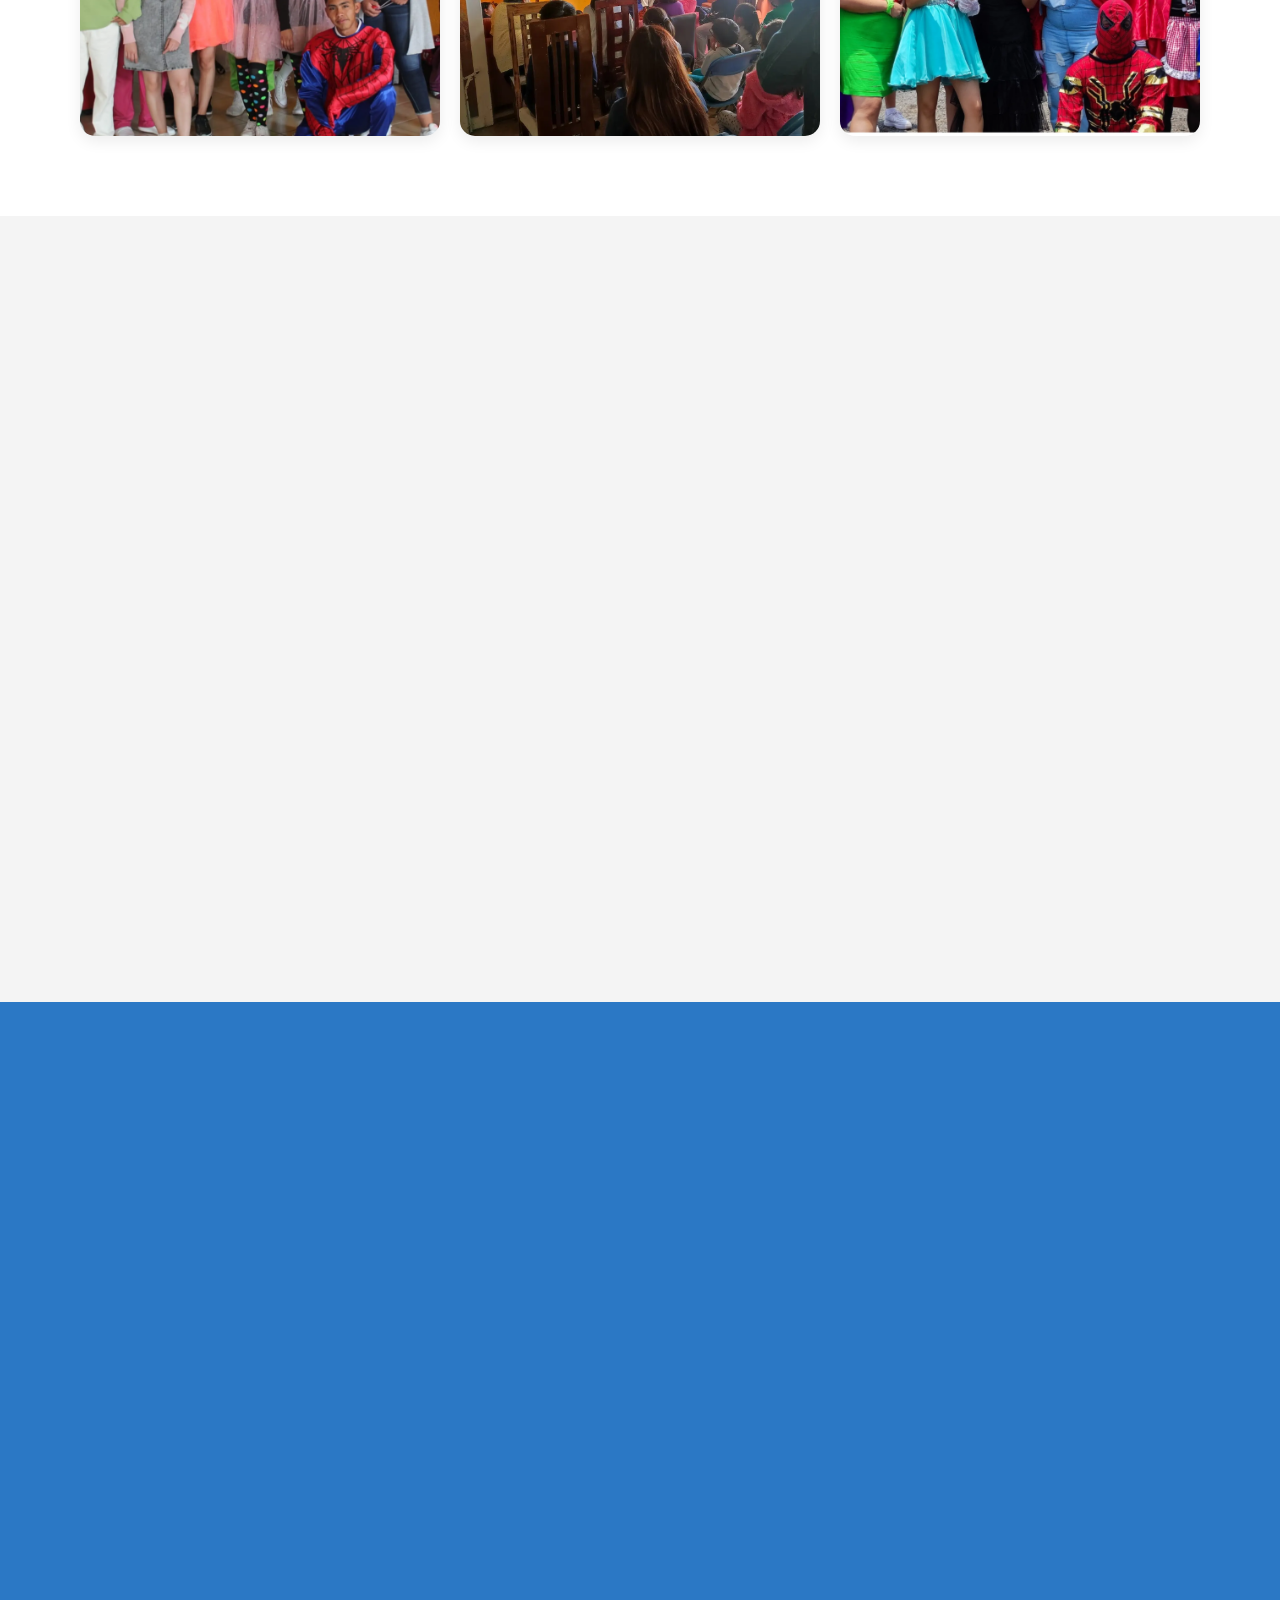
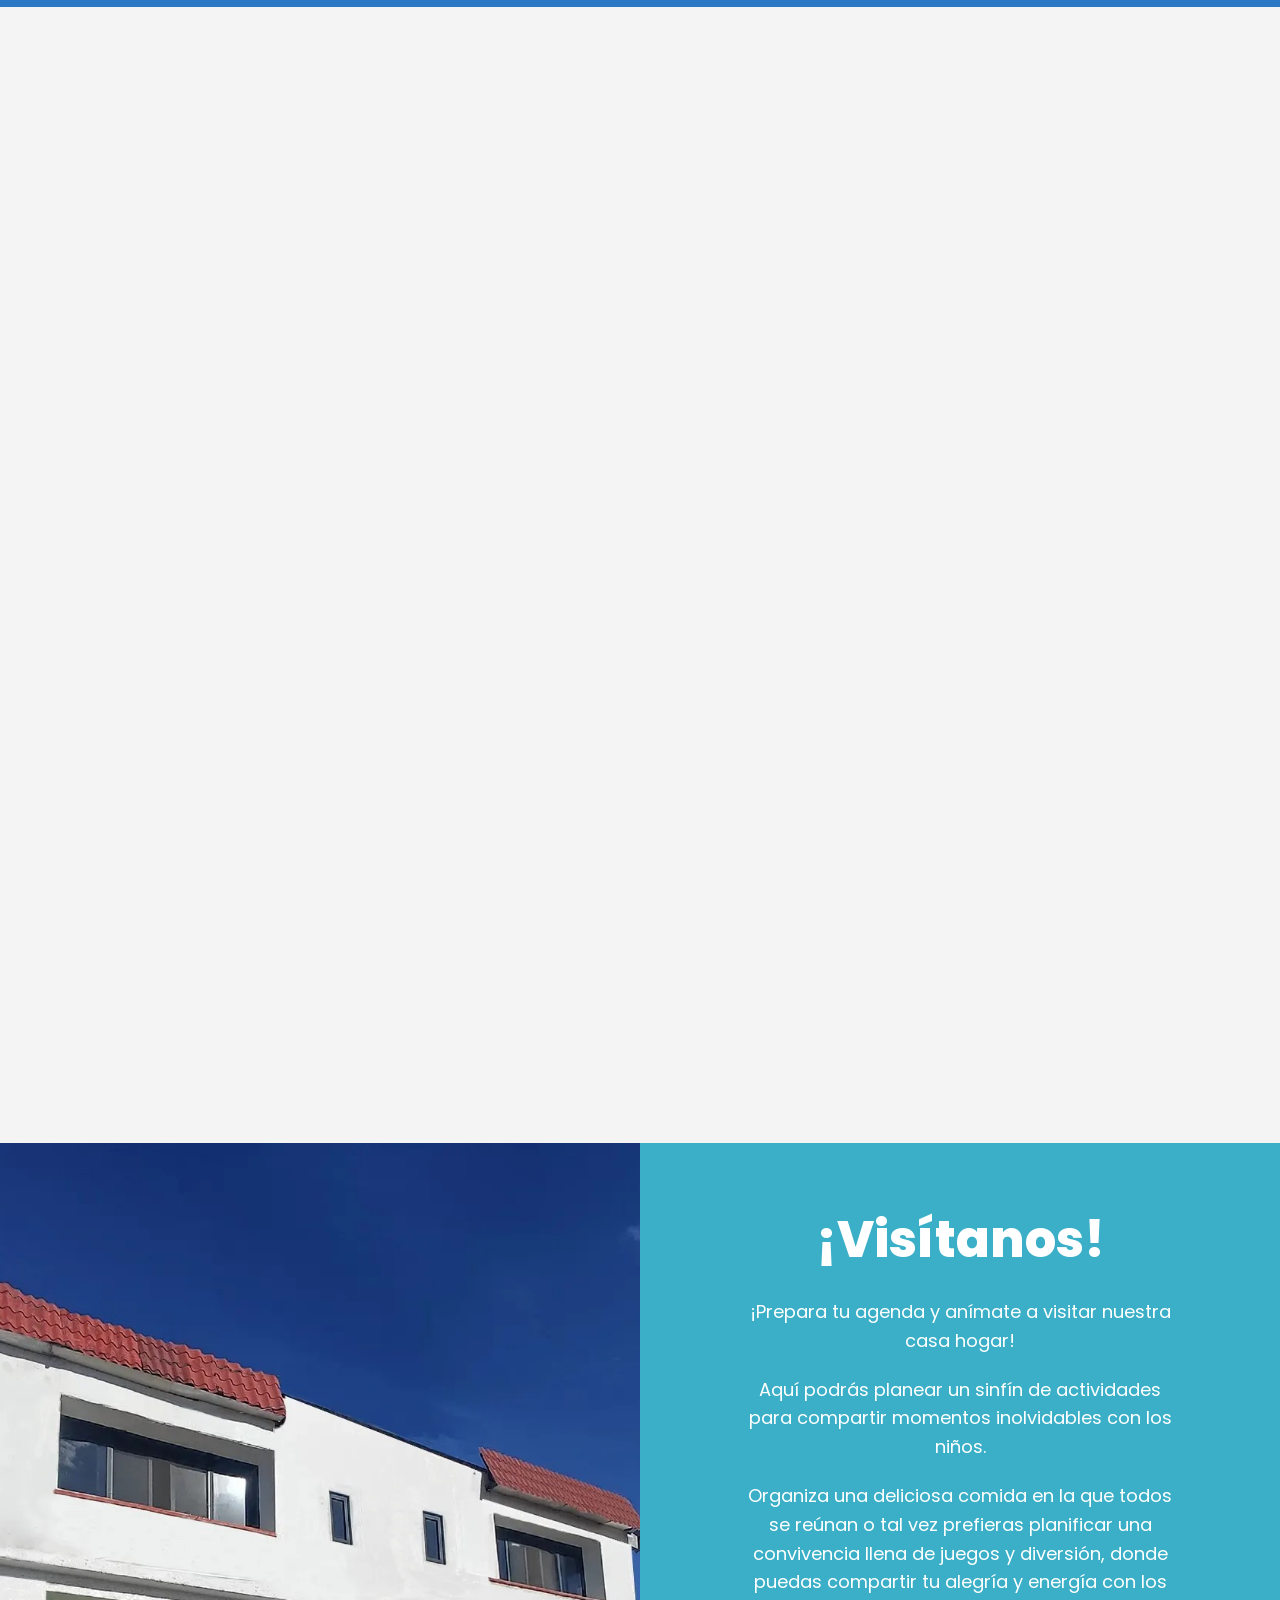
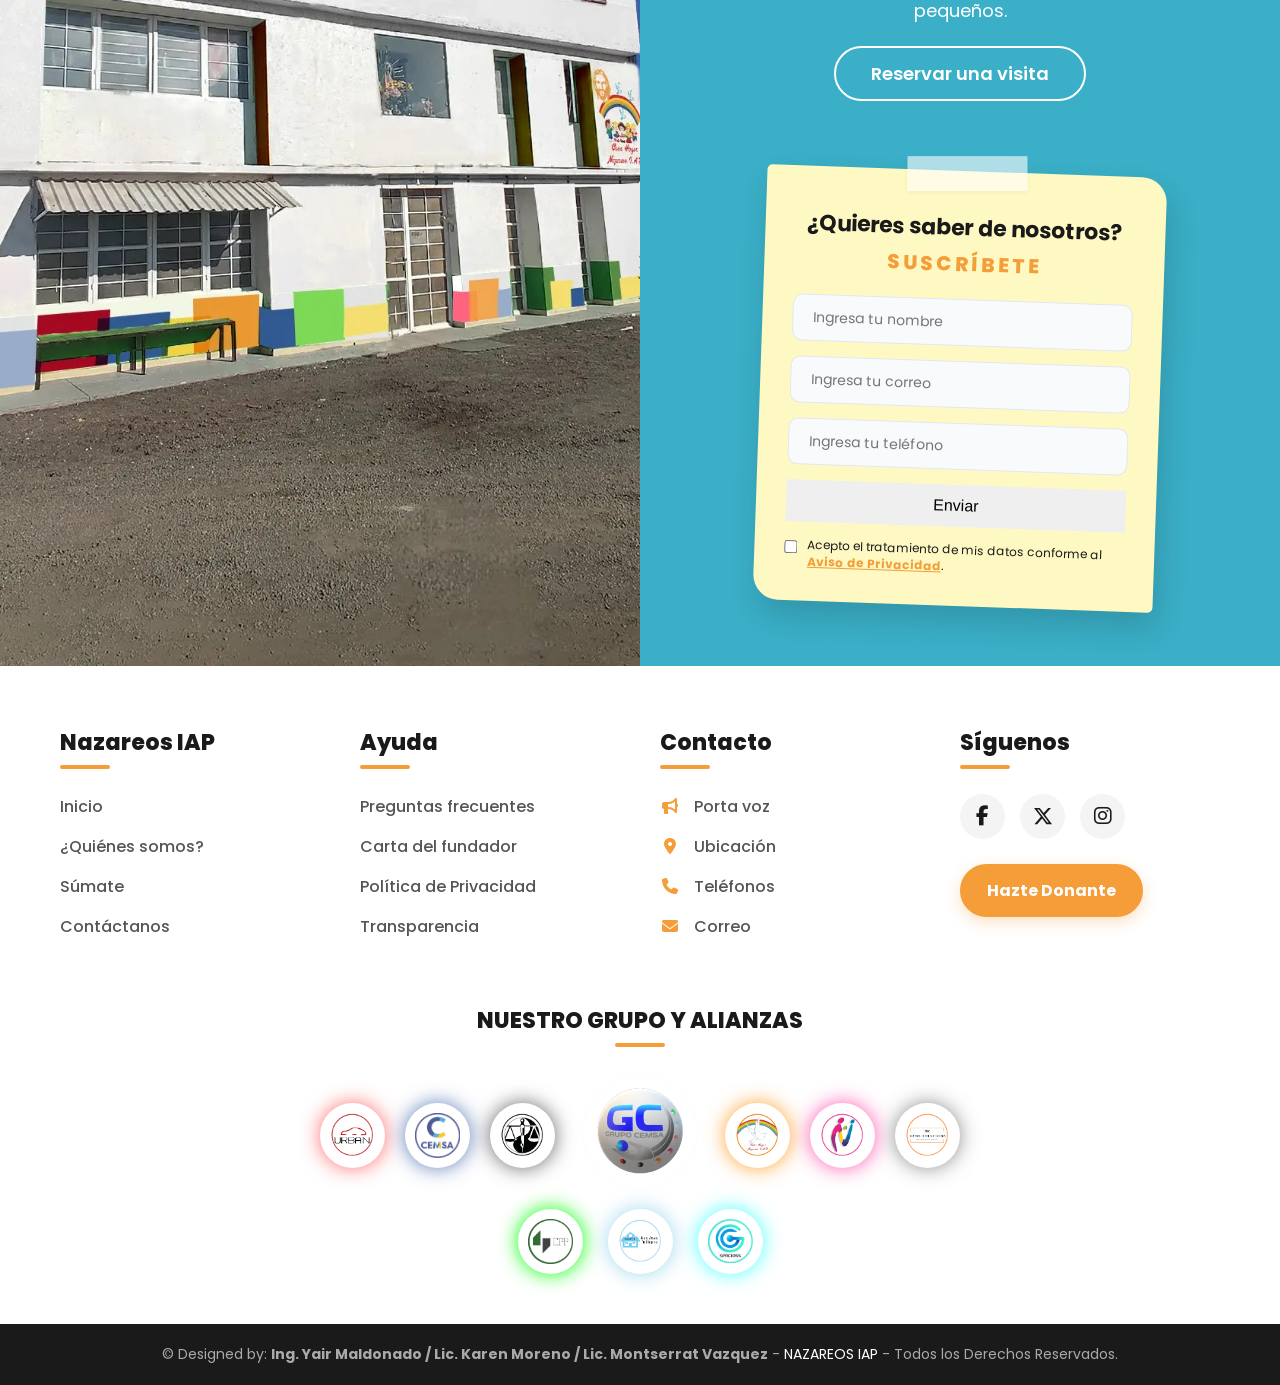
==== commit e7c72897: "v15" ====
--- a/index.html
+++ b/index.html
@@ -125,7 +125,7 @@
                         <a href="Sumate.html#donacion-paypal" class="btn-outline">Ver opciones de donación</a>
                     </div>
                 </div>
-
+                                                              
                 <!--Tarjeta 2-->
                 <div class="card-premium" data-aos="fade-left" data-aos-delay="300">
                     <div class="card-img" style="background-color: var(--color-blanco);">
@@ -350,11 +350,11 @@
                         <a href="https://www.facebook.com/CEMSA-Recubrimientos-103351411241119" target="_blank"
                             class="alianza-logo glow-azul"><img src="IMG/B2.webp" loading="lazy" alt="CEMSA"></a>
                         <a href="https://www.facebook.com/jarlserv?mibextid=ZbWKwL" target="_blank"
-                            class="alianza-logo glow-blanco"><img src="IMG/B3.webp" loading="lazy" alt="Jarl"></a>
+                            class="alianza-logo glow-negro"><img src="IMG/B3.webp" loading="lazy" alt="Jarl"></a>
                     </div>
                     <div class="alianzas-centro">
                         <a href="http://www.cemsamx.com/G.html" target="_blank"
-                            class="alianza-logo alianza-principal glow-gris"><img src="IMG/GC22.webp" loading="lazy"
+                            class="alianza-logo alianza-principal glow-blanco"><img src="IMG/GC22.webp" loading="lazy"
                                 alt="GC Grupo CEMSA"></a>
                     </div>
                     <div class="alianzas-bloque">
@@ -363,12 +363,12 @@
                         <a href="https://www.facebook.com/nazareosac1" target="_blank"
                             class="alianza-logo glow-rosa"><img src="IMG/B5.webp" loading="lazy" alt="Nazareos AC"></a>
                         <a href="https://www.facebook.com/profile.php?id=100068549594726" target="_blank"
-                            class="alianza-logo glow-verde"><img src="IMG/B6.webp" loading="lazy" alt="E&C"></a>
+                            class="alianza-logo glow-gris"><img src="IMG/B6.webp" loading="lazy" alt="E&C"></a>
                     </div>
                 </div>
                 <div class="alianzas-fila-inferior">
                     <a href="https://www.facebook.com/EPP-107946225493285" target="_blank"
-                        class="alianza-logo glow-amarillo"><img src="IMG/B7.webp" loading="lazy" alt="EPP"></a>
+                        class="alianza-logo glow-verde"><img src="IMG/B7.webp" loading="lazy" alt="EPP"></a>
                     <a href="https://www.facebook.com/KumonSanJuanTultepec" target="_blank"
                         class="alianza-logo glow-celeste"><img src="IMG/B8.webp" loading="lazy" alt="Kumon"></a>
                     <a href="https://www.facebook.com/profile.php?id=61572248146579" target="_blank"
--- a/style.css
+++ b/style.css
@@ -935,12 +935,12 @@
     box-shadow: 0 0 20px rgba(54, 94, 168, 0.8);
 }
 
+.glow-negro {
+    box-shadow: 0 0 20px rgba(0, 0, 0, 0.6);
+}
+
 .glow-blanco {
-    box-shadow: 0 0 20px rgba(255, 255, 255, 0.6);
-}
-
-.glow-gris {
-    box-shadow: 0 0 30px rgba(200, 200, 200, 0.8);
+    box-shadow: 0 0 30px rgb(254, 253, 253);
 }
 
 .glow-naranja {
@@ -951,8 +951,12 @@
     box-shadow: 0 0 20px rgba(255, 20, 147, 0.7);
 }
 
-.glow-verde {
-    box-shadow: 0 0 20px rgba(50, 205, 50, 0.7);
+.glow-gris {
+    box-shadow: 0 0 20px rgba(88, 95, 88, 0.7);
+}
+
+.glow-verde{
+    box-shadow: 0 0 20px rgba(0, 255, 0, 0.966);
 }
 
 .glow-celeste {
@@ -1359,7 +1363,7 @@
     }
 }
 
-/* RESPONSIVE MOBILE */
+/* RESPONSIVE */
 .menu-toggle {
     display: none;
 }
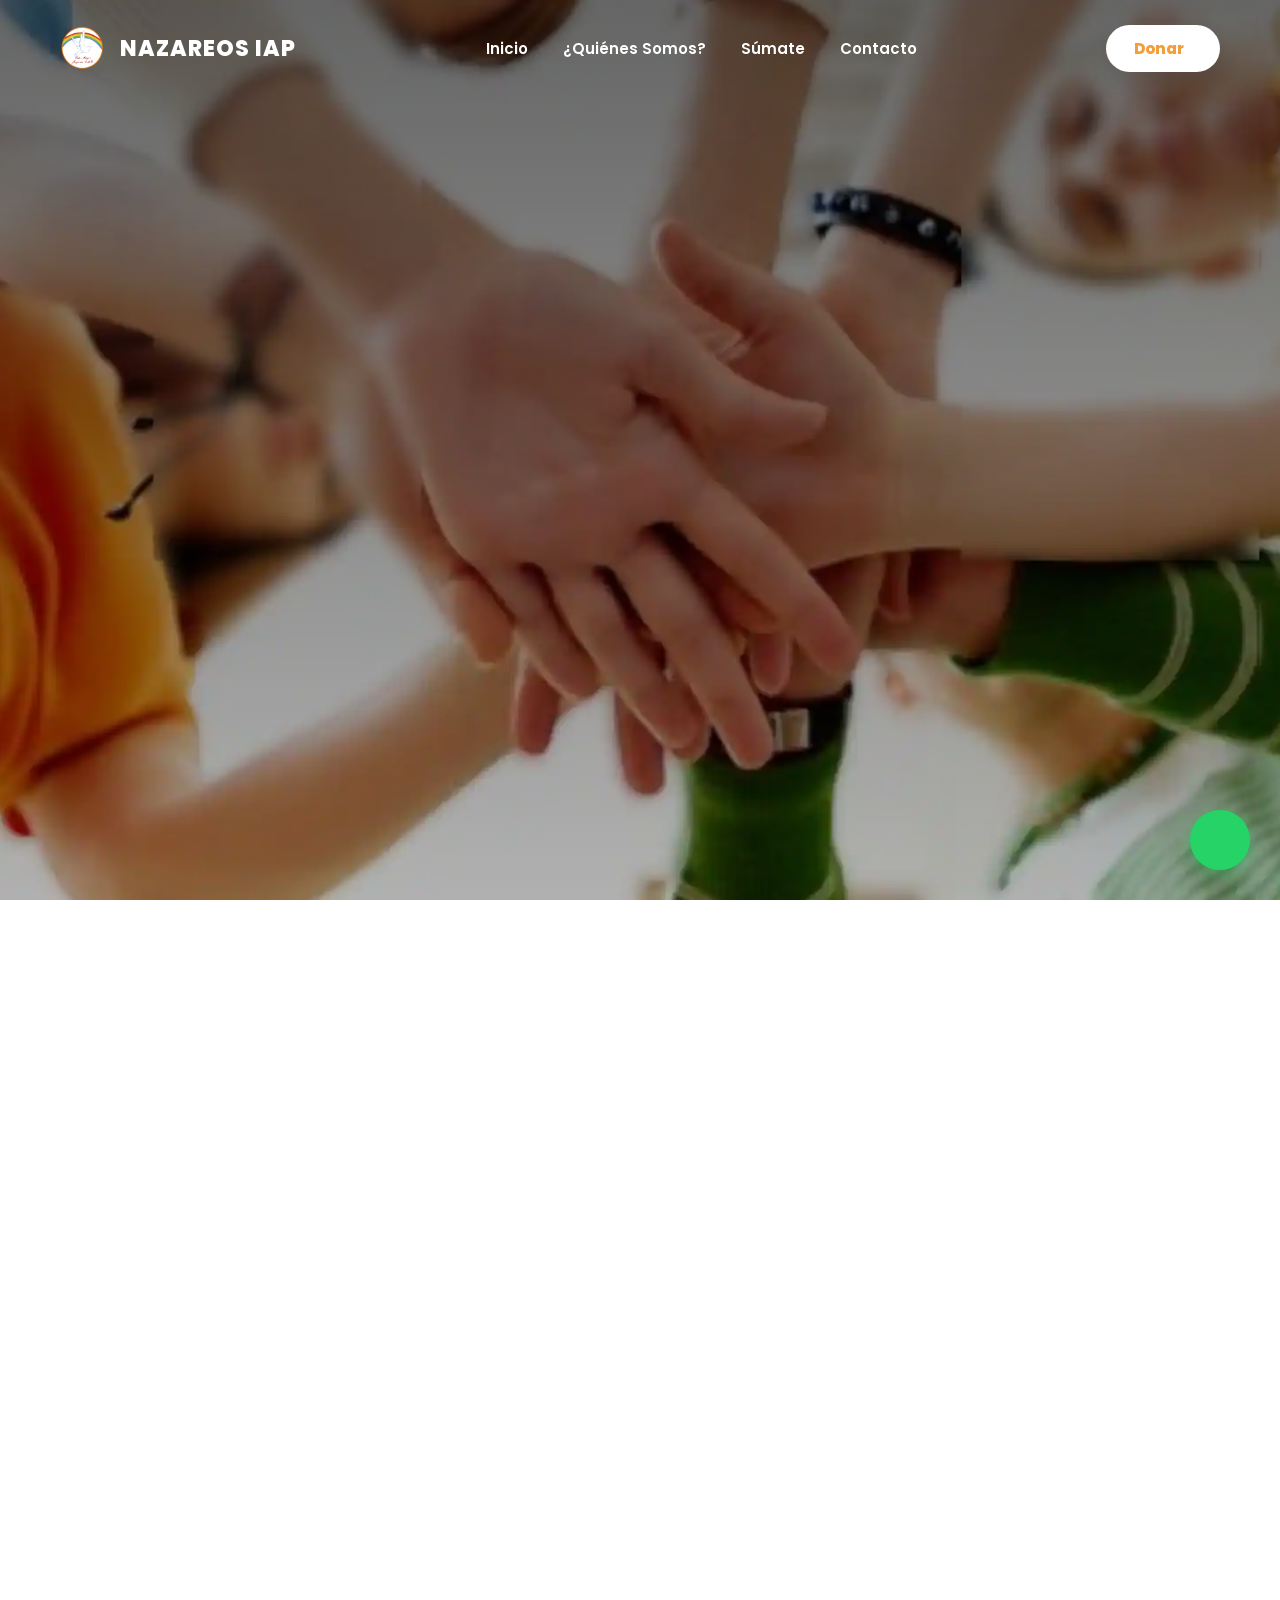
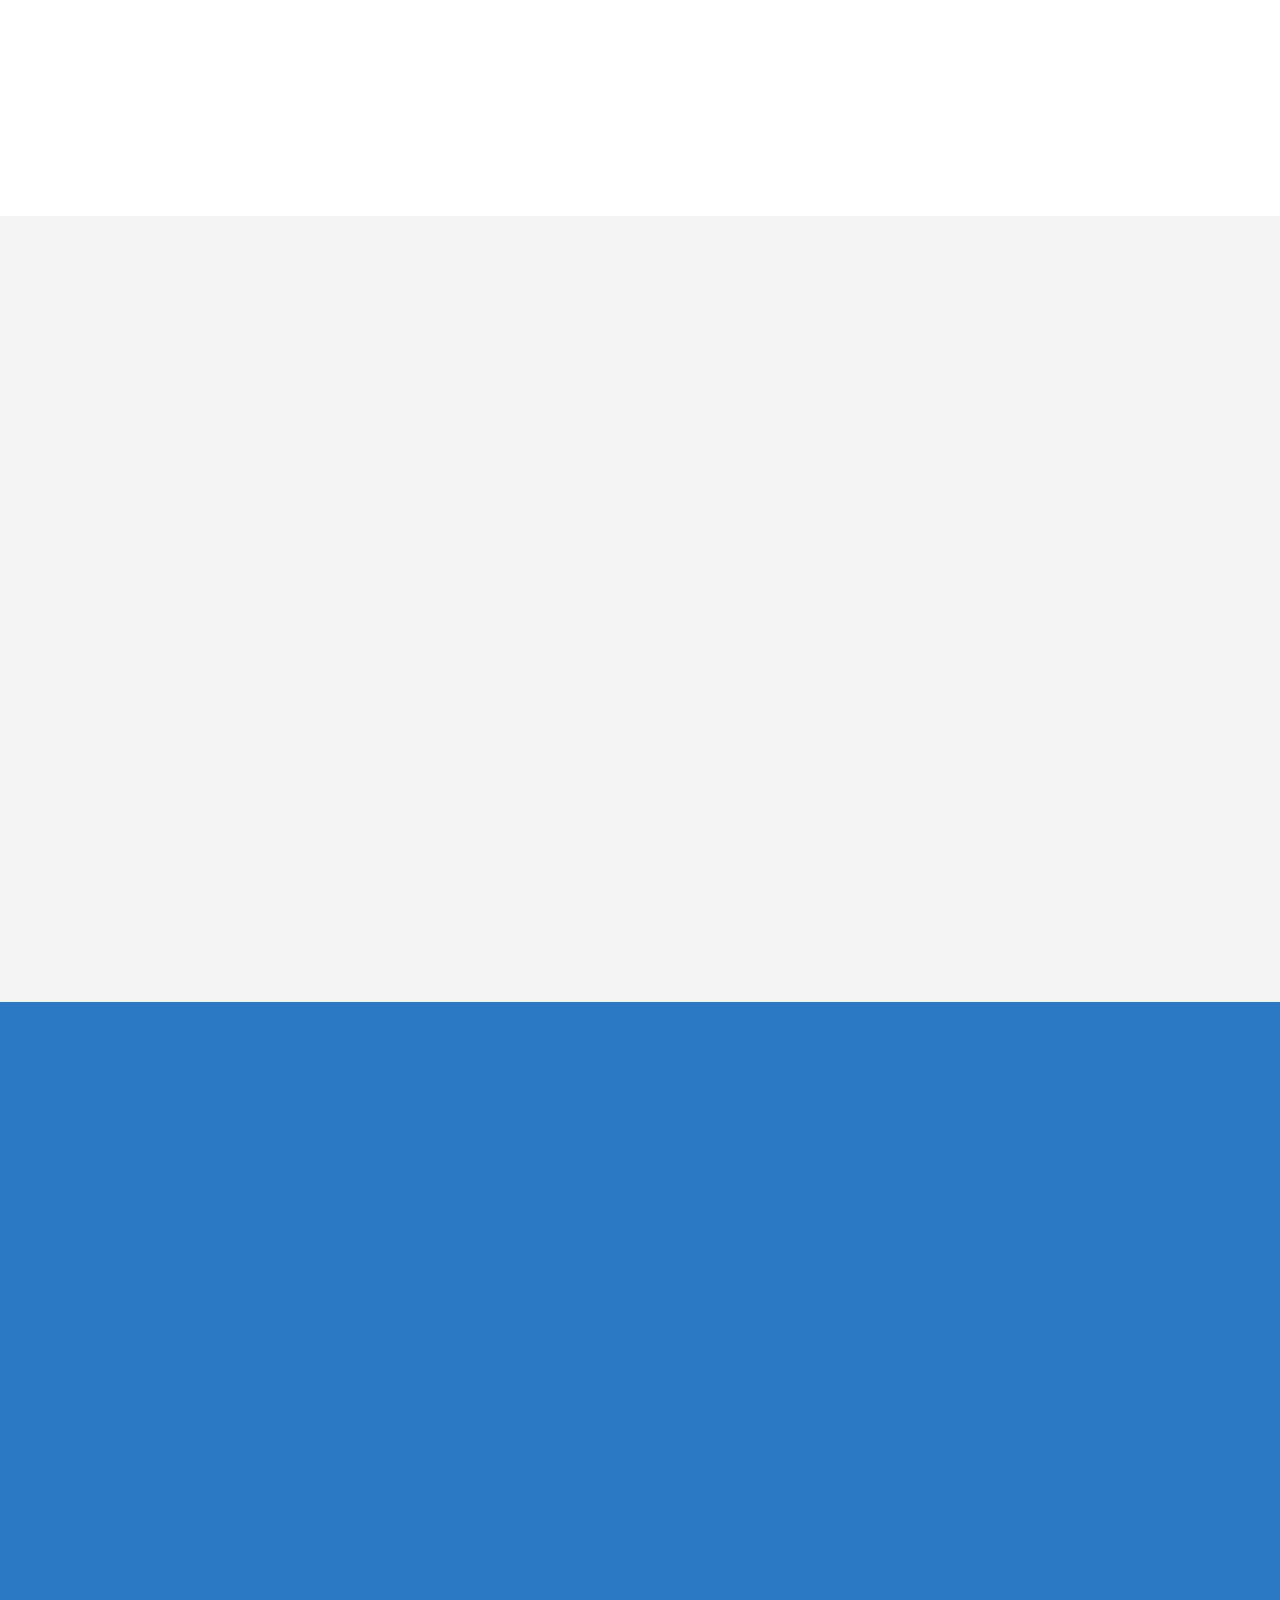
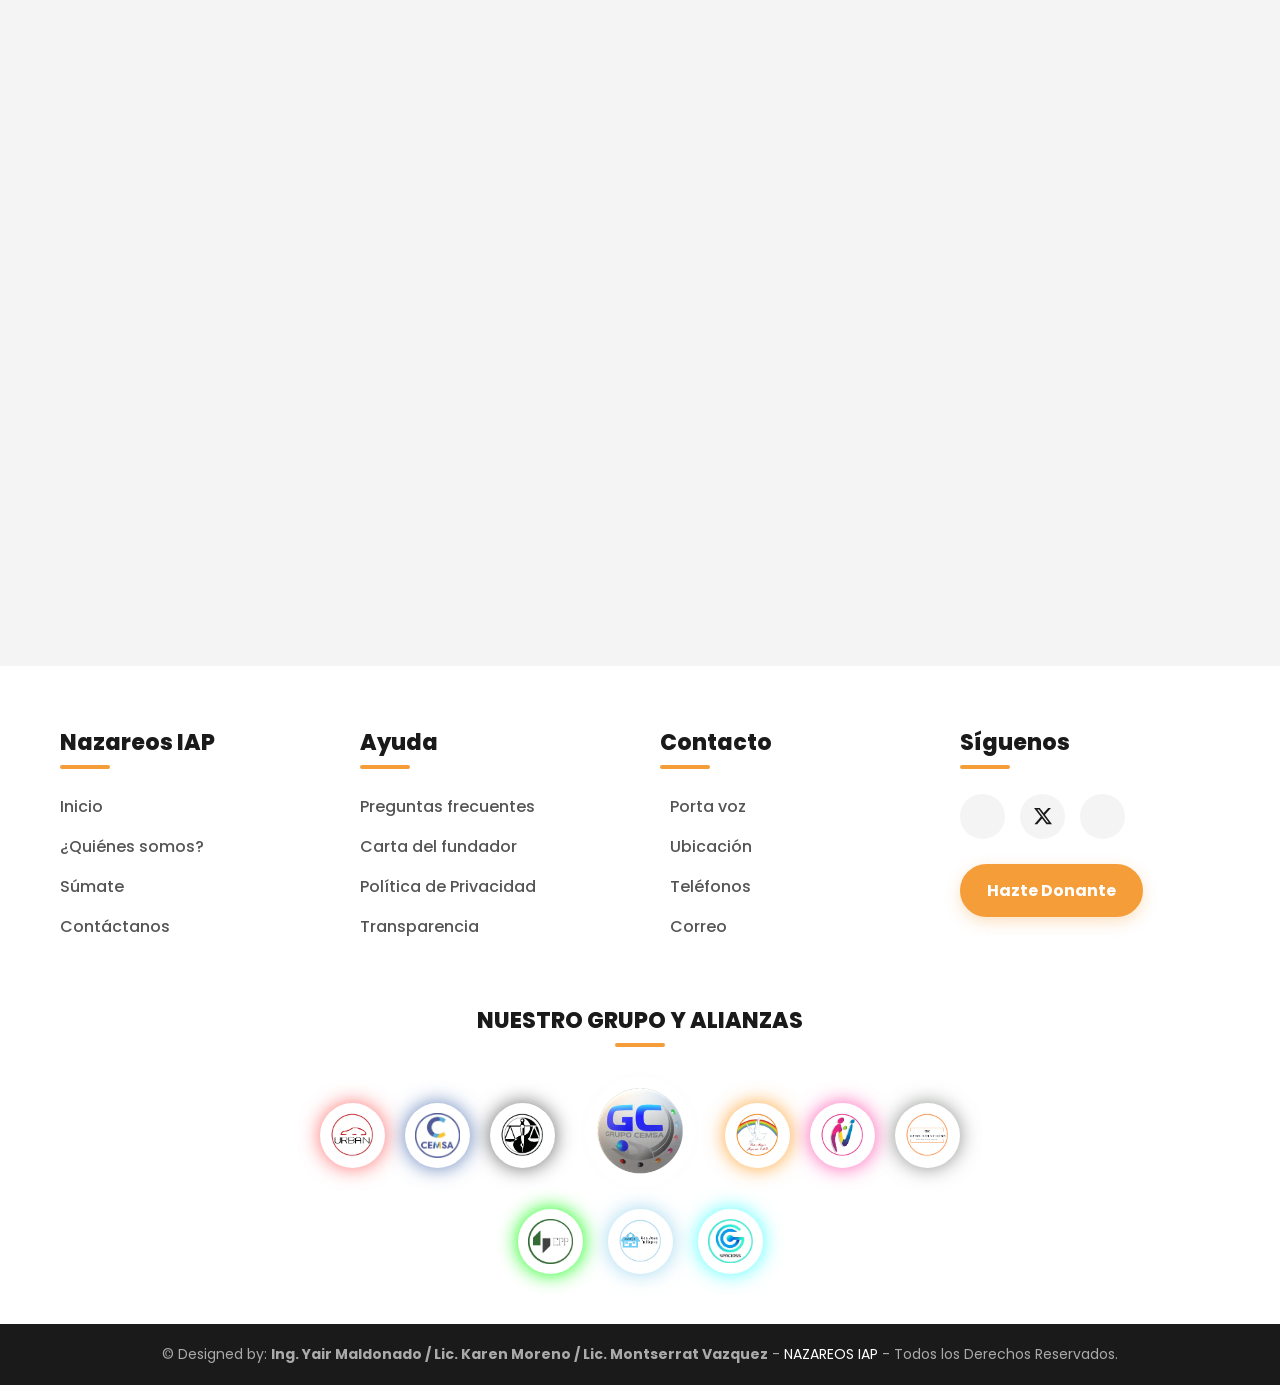
==== commit b4e4b457: "v16" ====
--- a/index.html
+++ b/index.html
@@ -13,10 +13,14 @@
     <link rel="preconnect" href="https://fonts.gstatic.com" crossorigin>
     <link href="https://fonts.googleapis.com/css2?family=Poppins:wght@300;400;600;800&display=swap" rel="stylesheet">
 
+    <link rel="preconnect" href="https://unpkg.com">
+    <link rel="preconnect" href="https://cdnjs.cloudflare.com">
+
     <!--Iconos-->
-    <link rel="stylesheet" href="https://cdnjs.cloudflare.com/ajax/libs/font-awesome/6.4.0/css/all.min.css">
+    <link rel="stylesheet" href="https://cdnjs.cloudflare.com/ajax/libs/font-awesome/6.x.x/css/all.min.css"
+        media="print" onload="this.media='all'">
     <!--Animaciones AOS-->
-    <link href="https://unpkg.com/aos@2.3.1/dist/aos.css" rel="stylesheet">
+    <link rel="stylesheet" href="https://unpkg.com/aos@next/dist/aos.css" media="print" onload="this.media='all'">
 
     <!--Google Analytics-->
     <script async src="https://www.googletagmanager.com/gtag/js?id=G-6V5BJV51M9"></script>
@@ -125,7 +129,7 @@
                         <a href="Sumate.html#donacion-paypal" class="btn-outline">Ver opciones de donación</a>
                     </div>
                 </div>
-                                                              
+
                 <!--Tarjeta 2-->
                 <div class="card-premium" data-aos="fade-left" data-aos-delay="300">
                     <div class="card-img" style="background-color: var(--color-blanco);">
@@ -577,7 +581,7 @@
     </div>
 
     <!--SCRIPTS LIMPIOS Y CONSOLIDADOS -->
-    <script src="https://unpkg.com/aos@2.3.1/dist/aos.js"></script>
+    <script src="https://unpkg.com/aos@2.3.1/dist/aos.js" defer></script>
     <script>
         AOS.init({ once: false, offset: 100 });
 
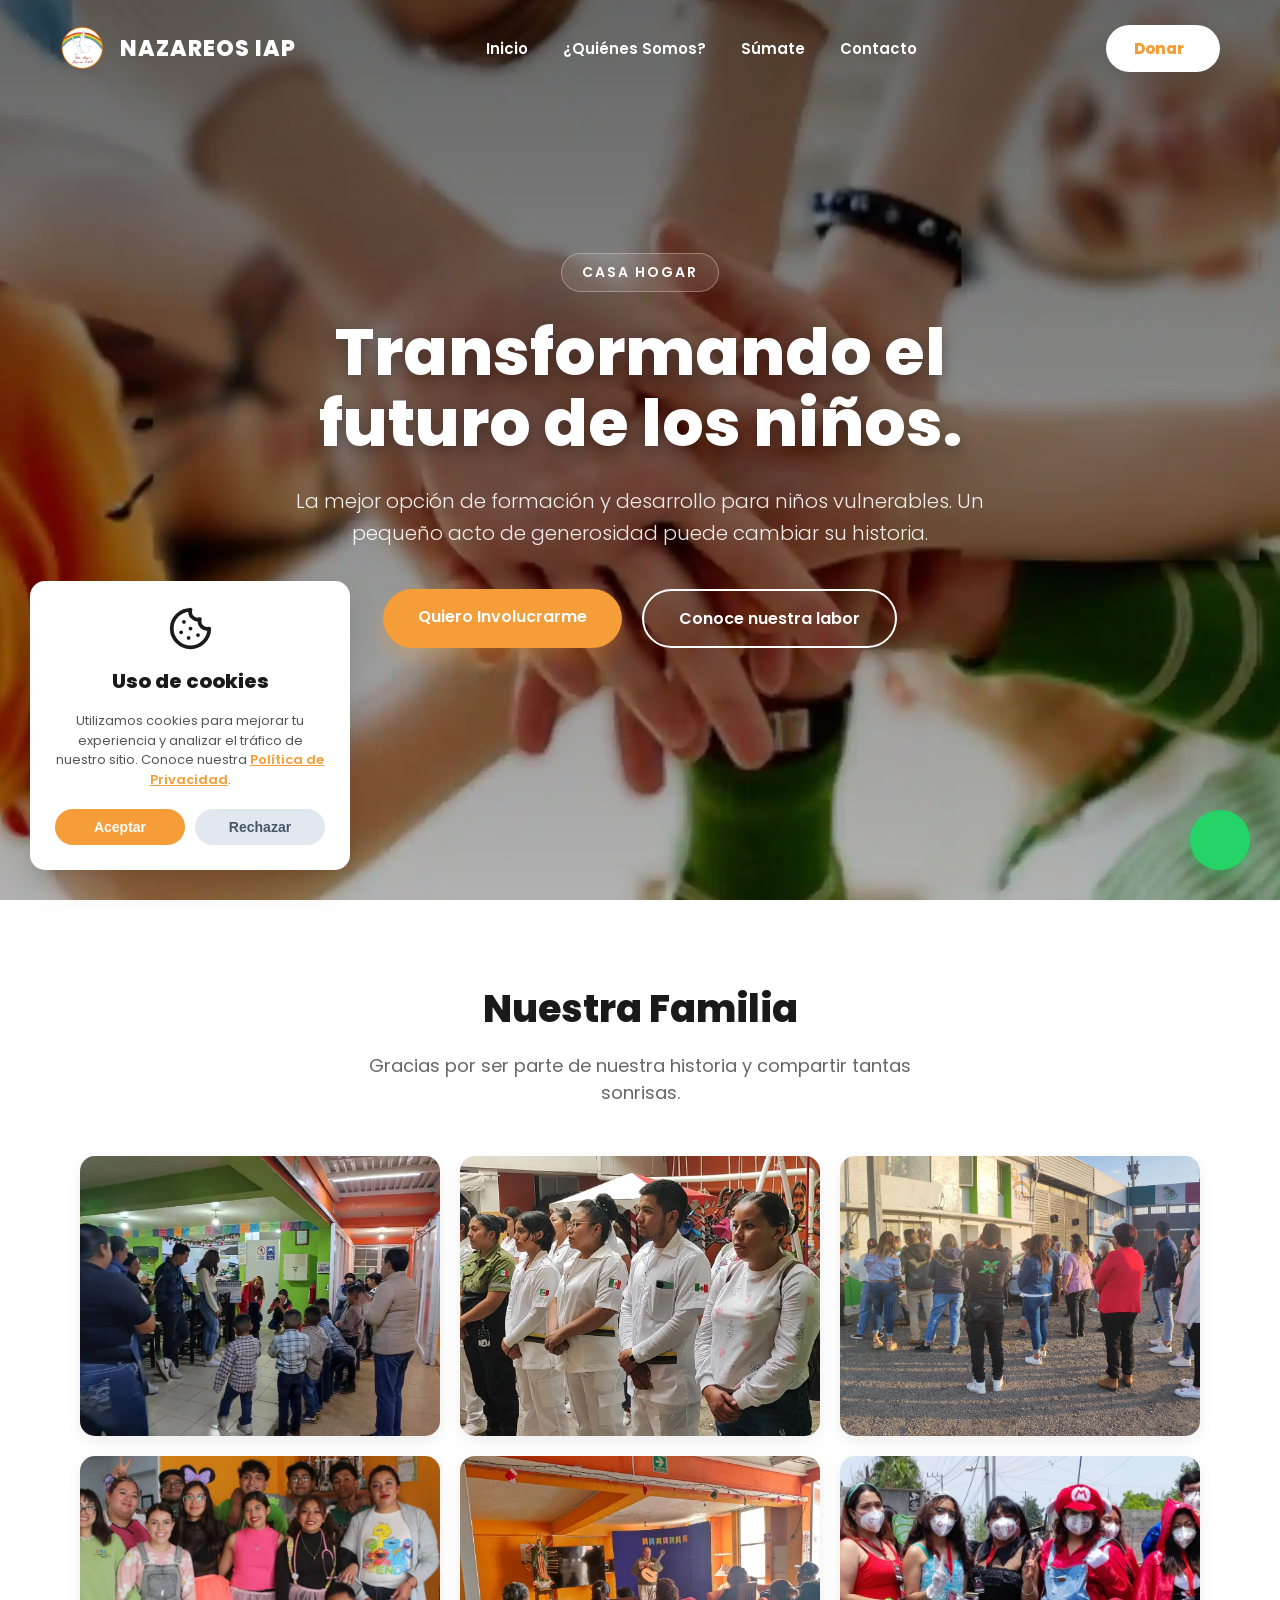
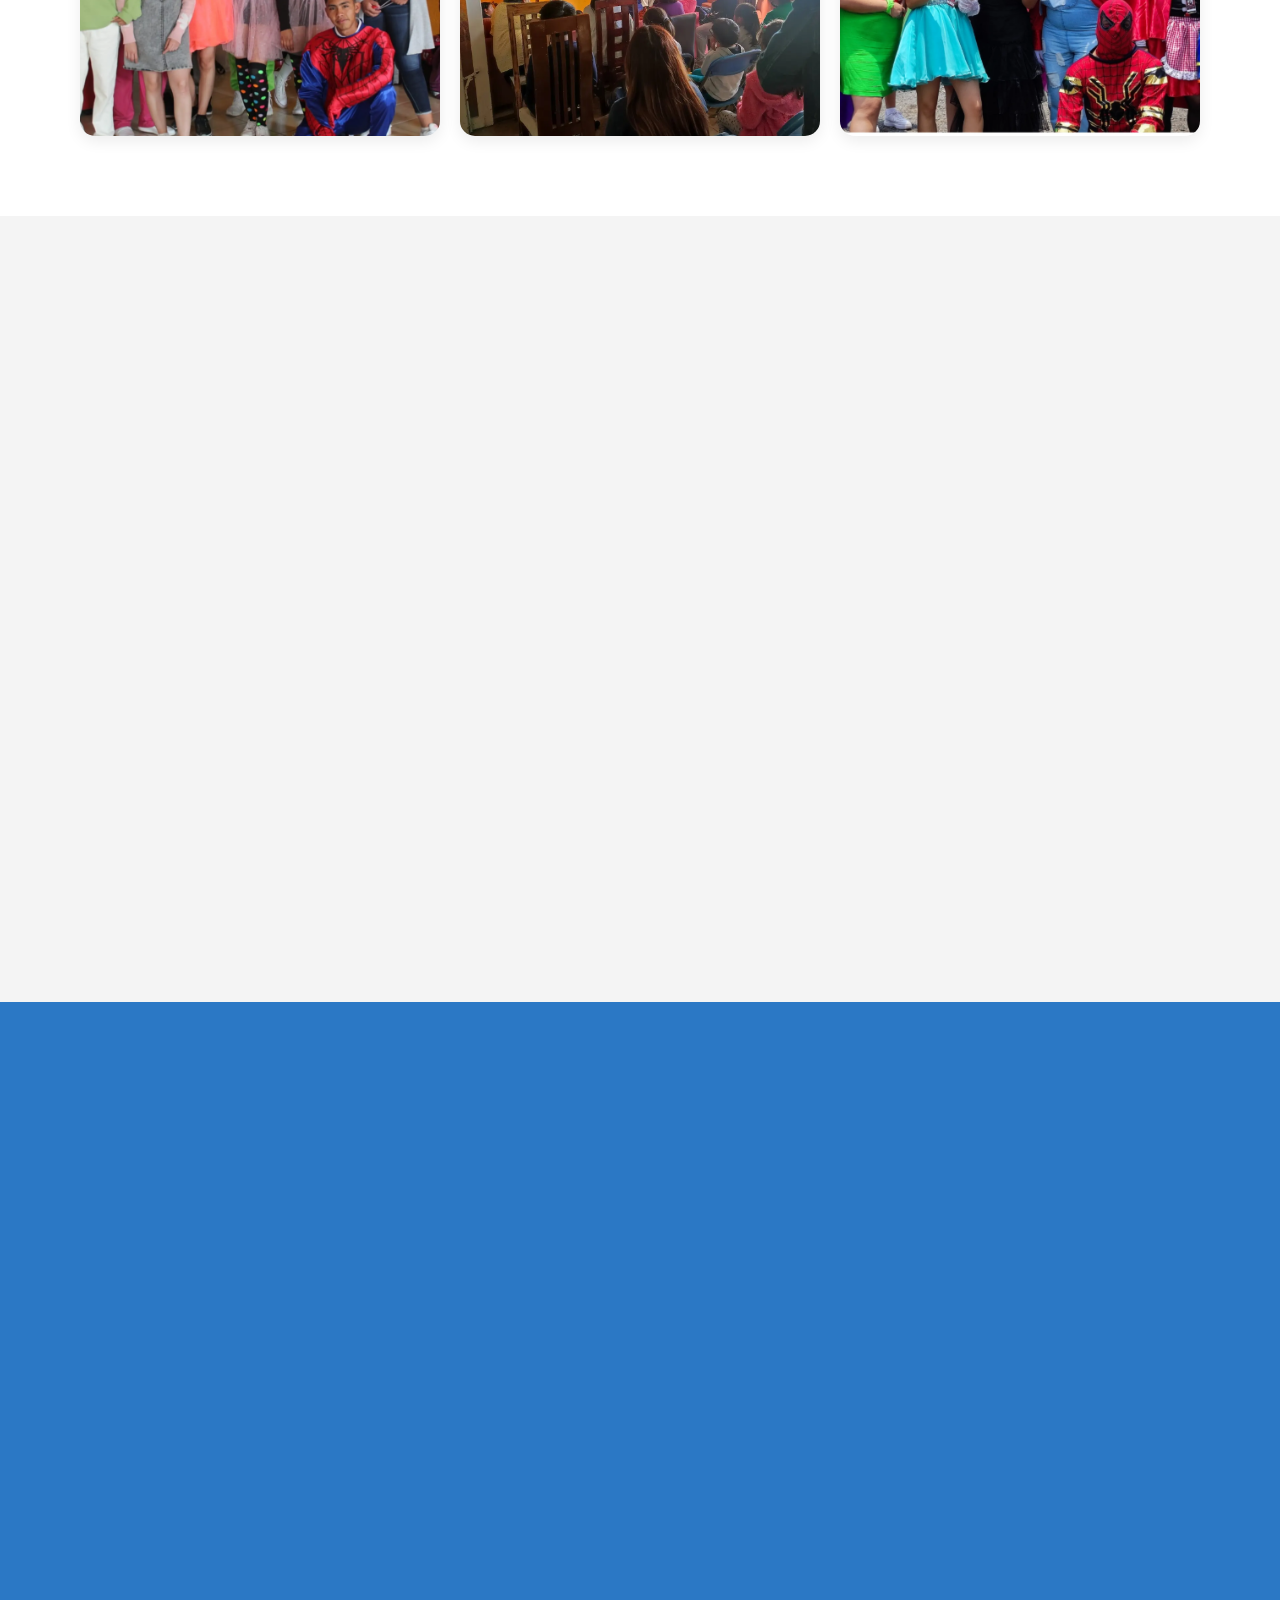
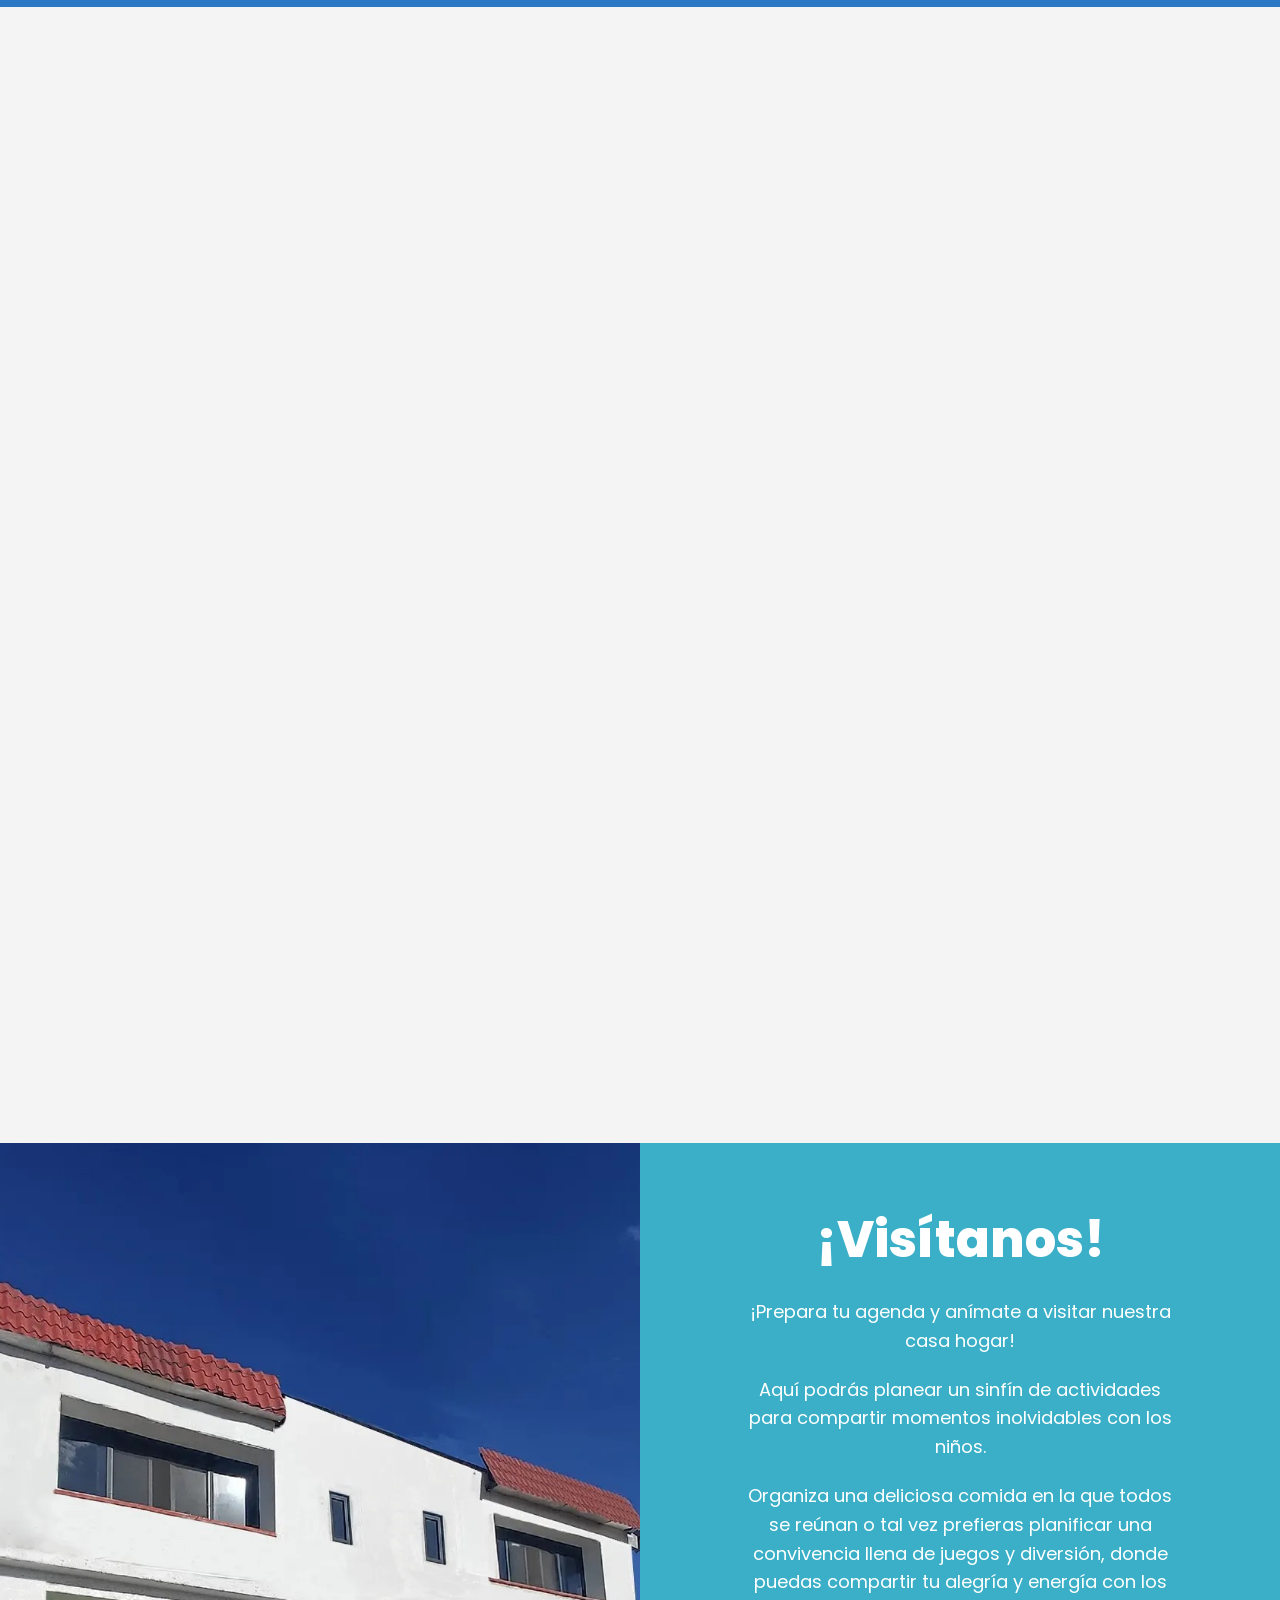
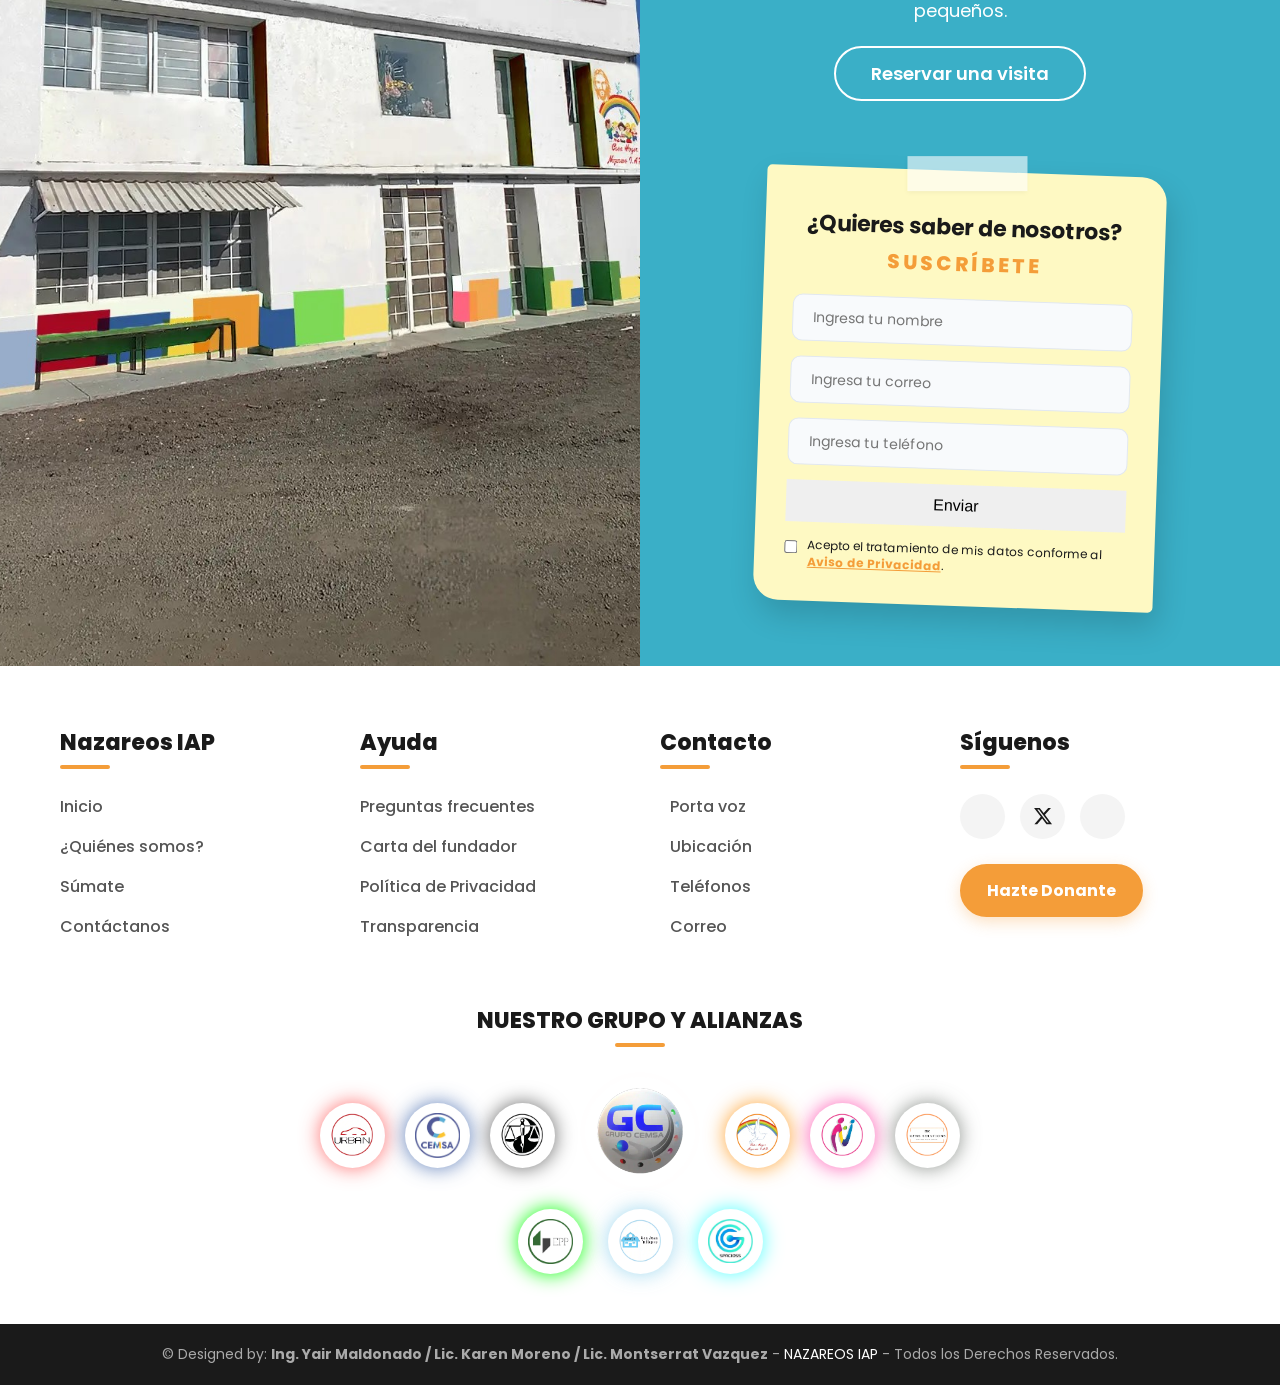
==== commit e1e171de: "v17" ====
--- a/index.html
+++ b/index.html
@@ -581,7 +581,7 @@
     </div>
 
     <!--SCRIPTS LIMPIOS Y CONSOLIDADOS -->
-    <script src="https://unpkg.com/aos@2.3.1/dist/aos.js" defer></script>
+    <script src="https://unpkg.com/aos@2.3.1/dist/aos.js"></script>
     <script>
         AOS.init({ once: false, offset: 100 });
 
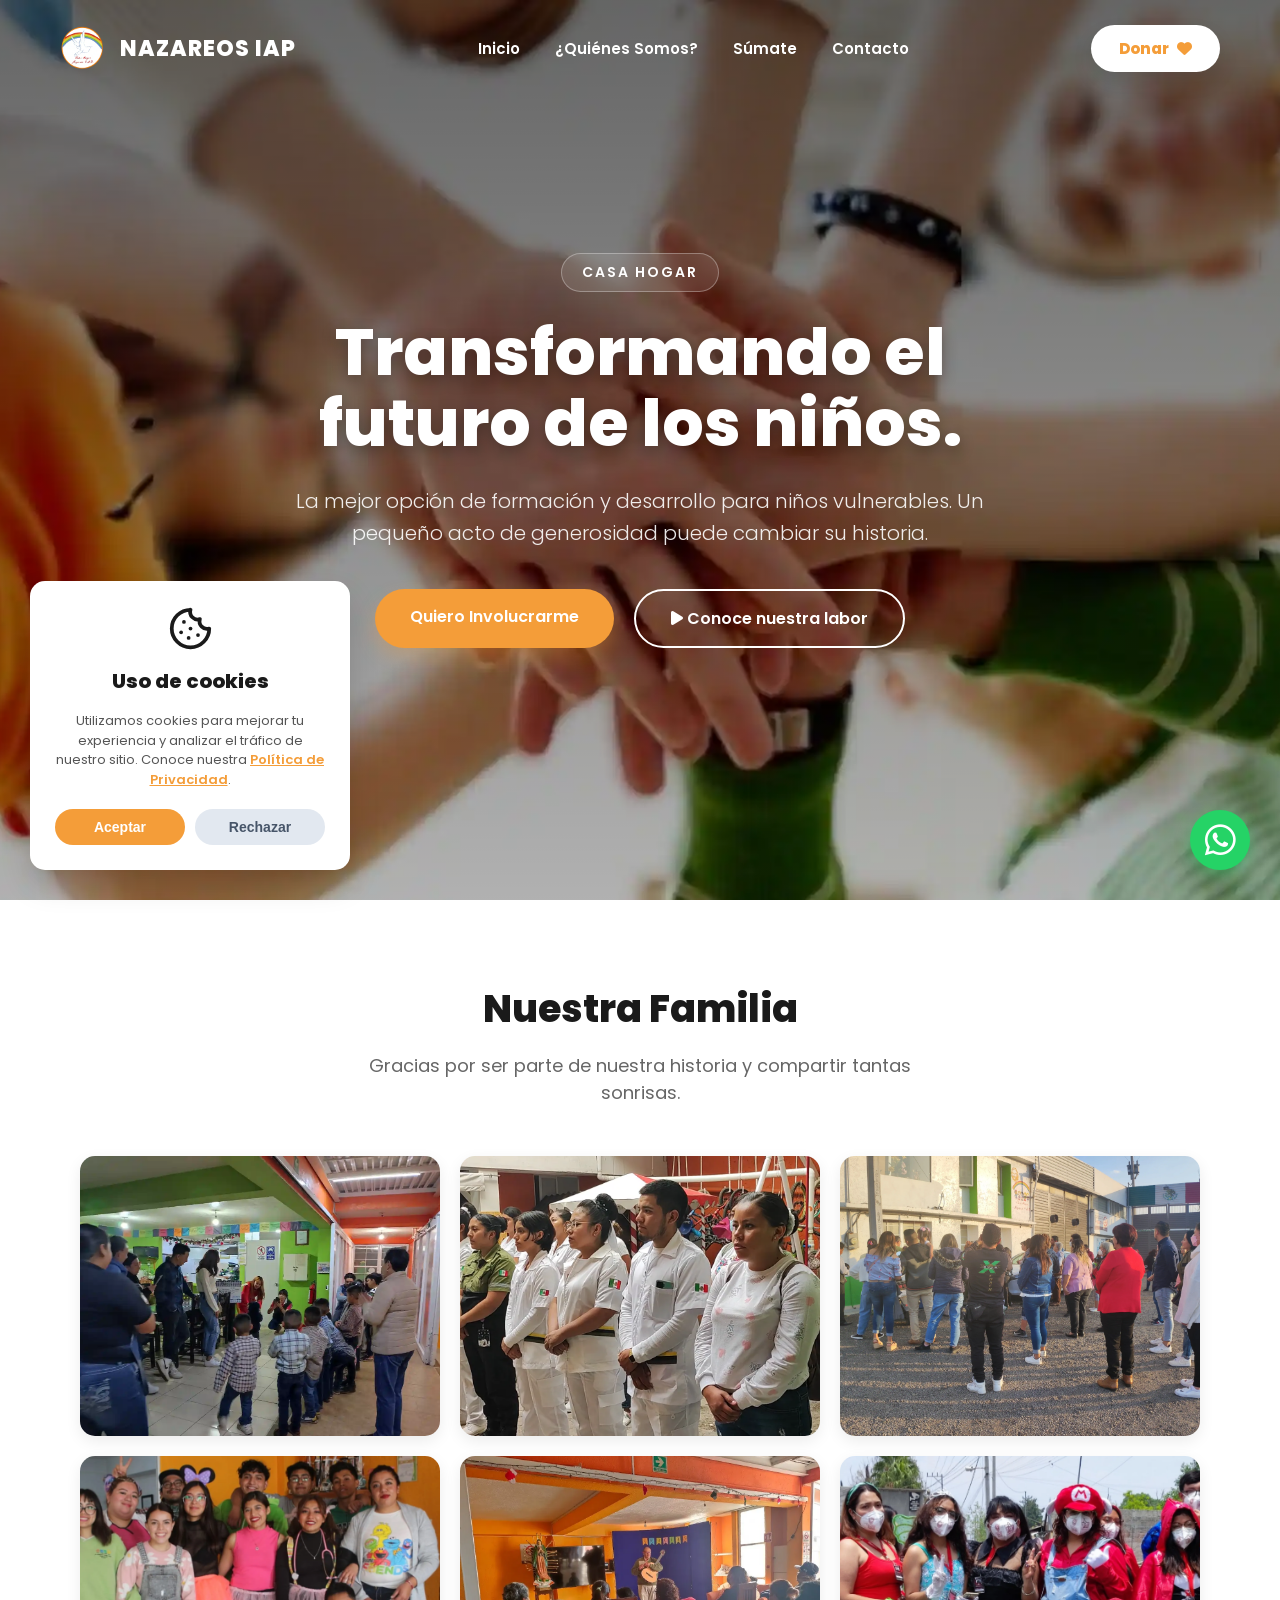
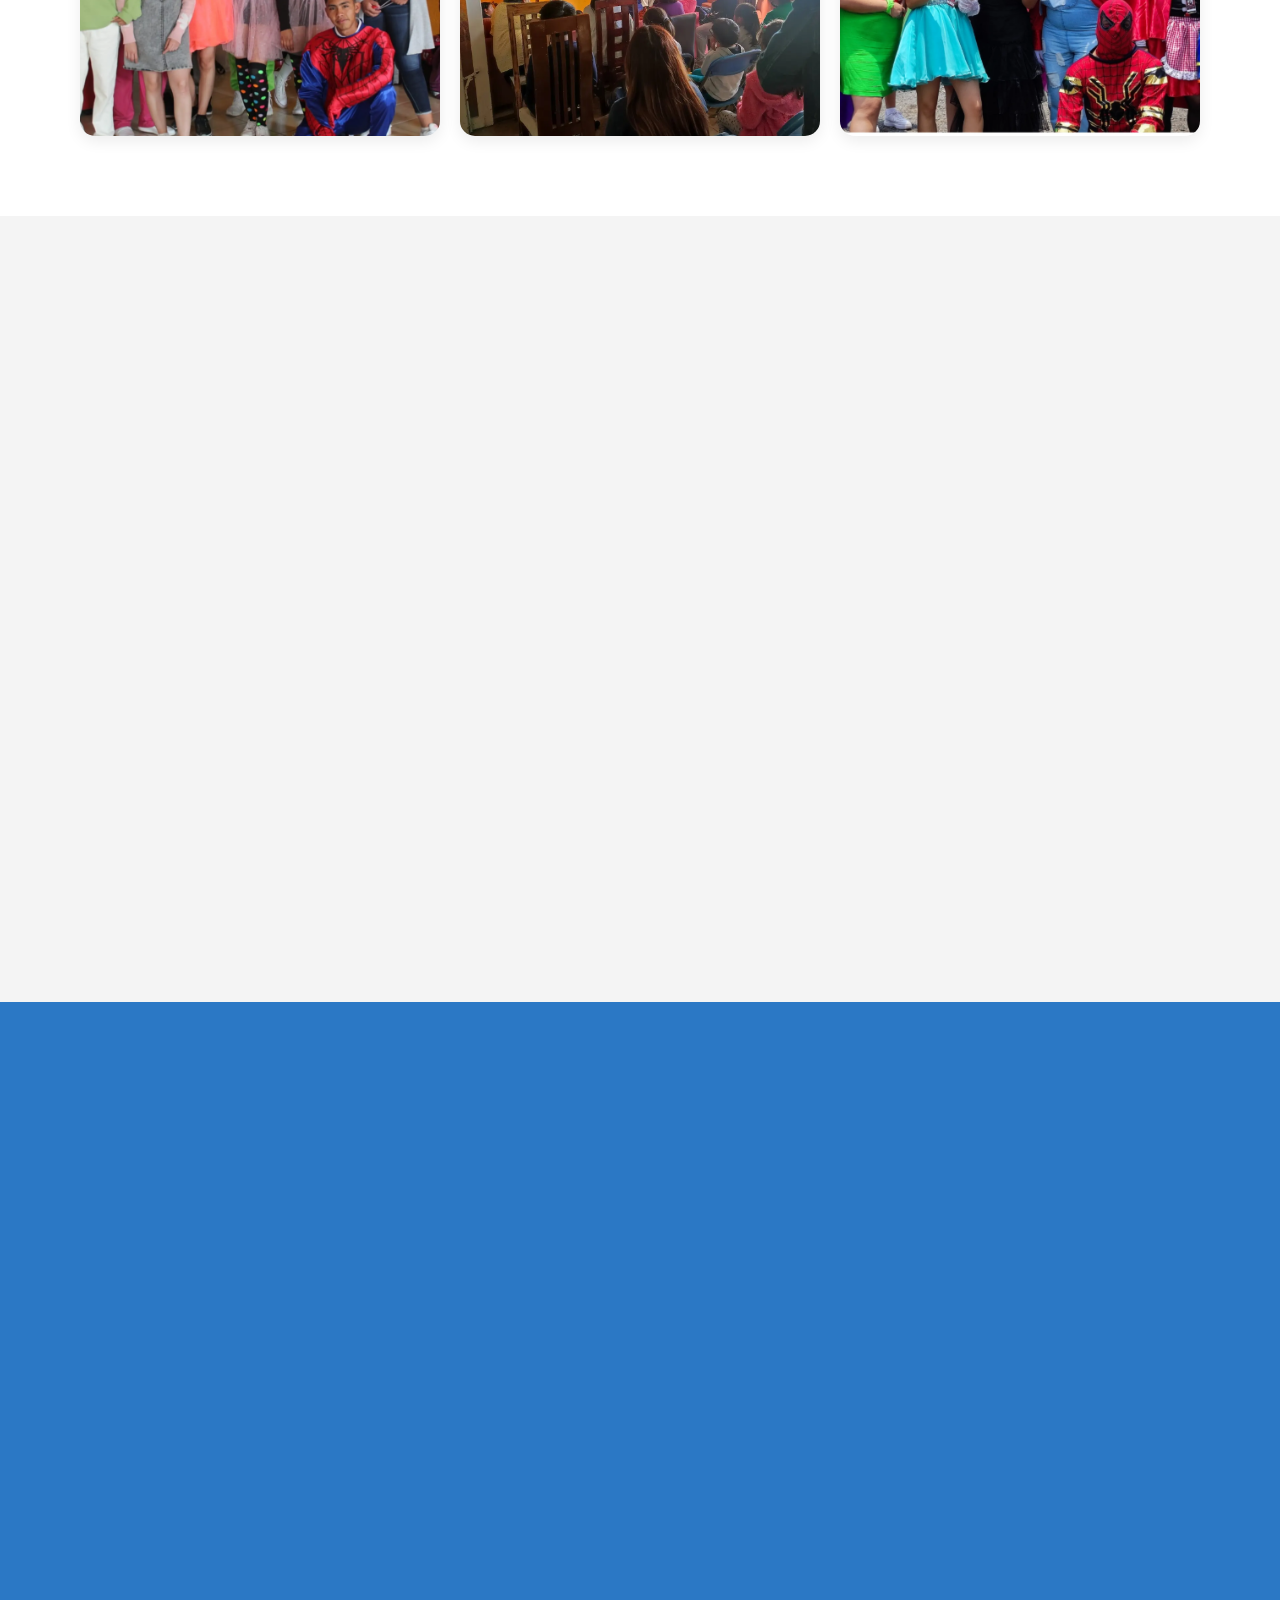
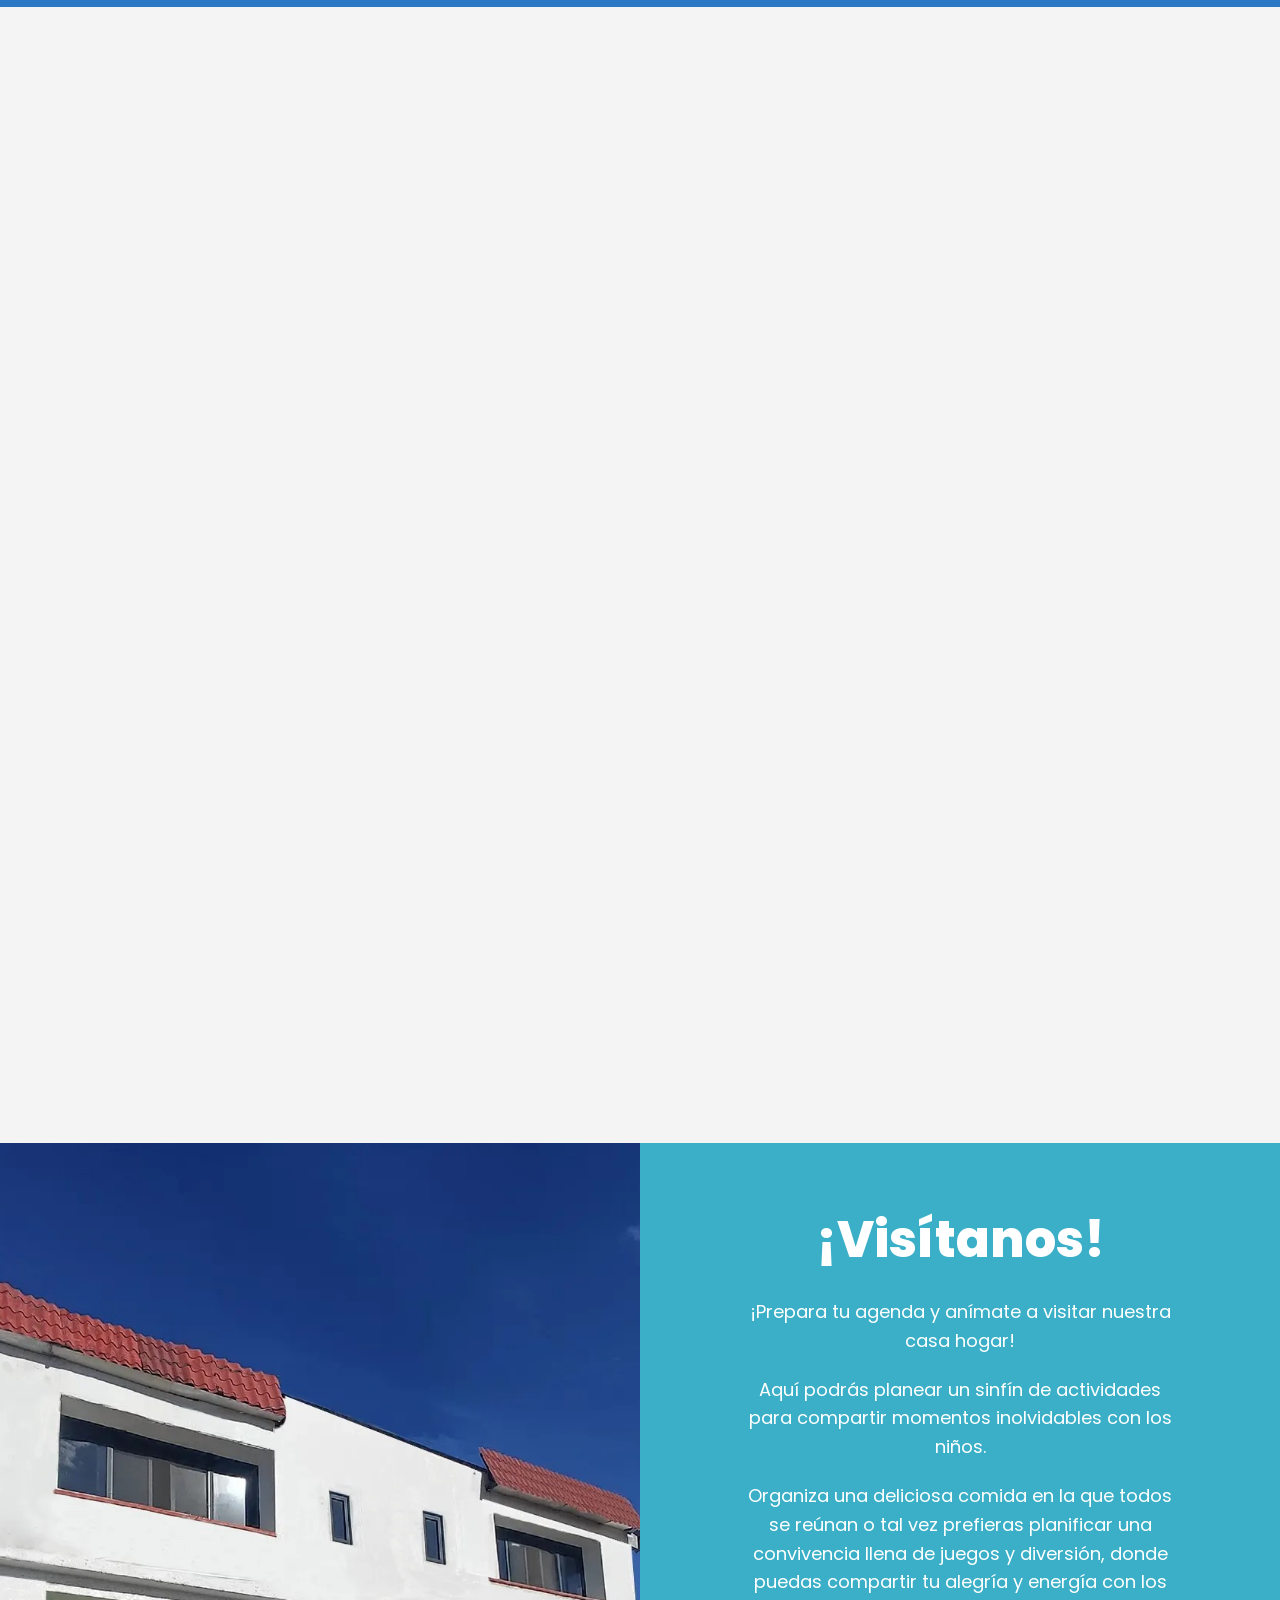
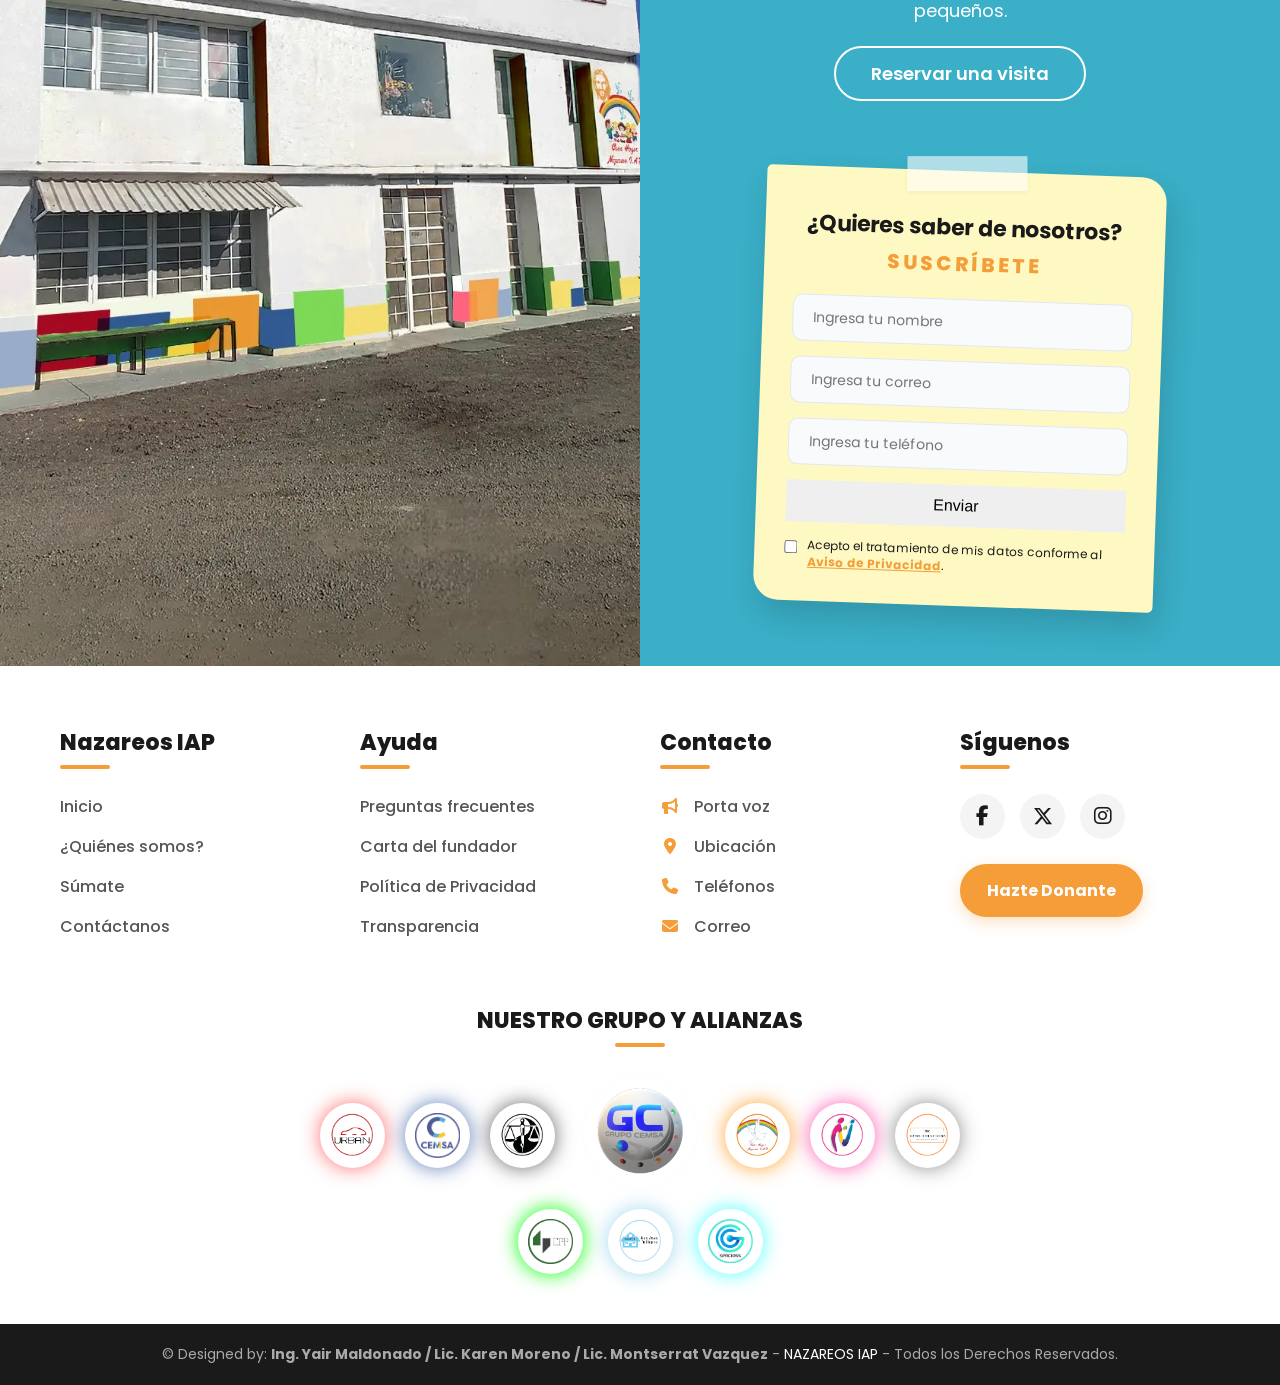
==== commit 6e5b3f69: "v18" ====
--- a/index.html
+++ b/index.html
@@ -17,8 +17,7 @@
     <link rel="preconnect" href="https://cdnjs.cloudflare.com">
 
     <!--Iconos-->
-    <link rel="stylesheet" href="https://cdnjs.cloudflare.com/ajax/libs/font-awesome/6.x.x/css/all.min.css"
-        media="print" onload="this.media='all'">
+    <link rel="stylesheet" href="https://cdnjs.cloudflare.com/ajax/libs/font-awesome/6.4.0/css/all.min.css">
     <!--Animaciones AOS-->
     <link rel="stylesheet" href="https://unpkg.com/aos@next/dist/aos.css" media="print" onload="this.media='all'">
 
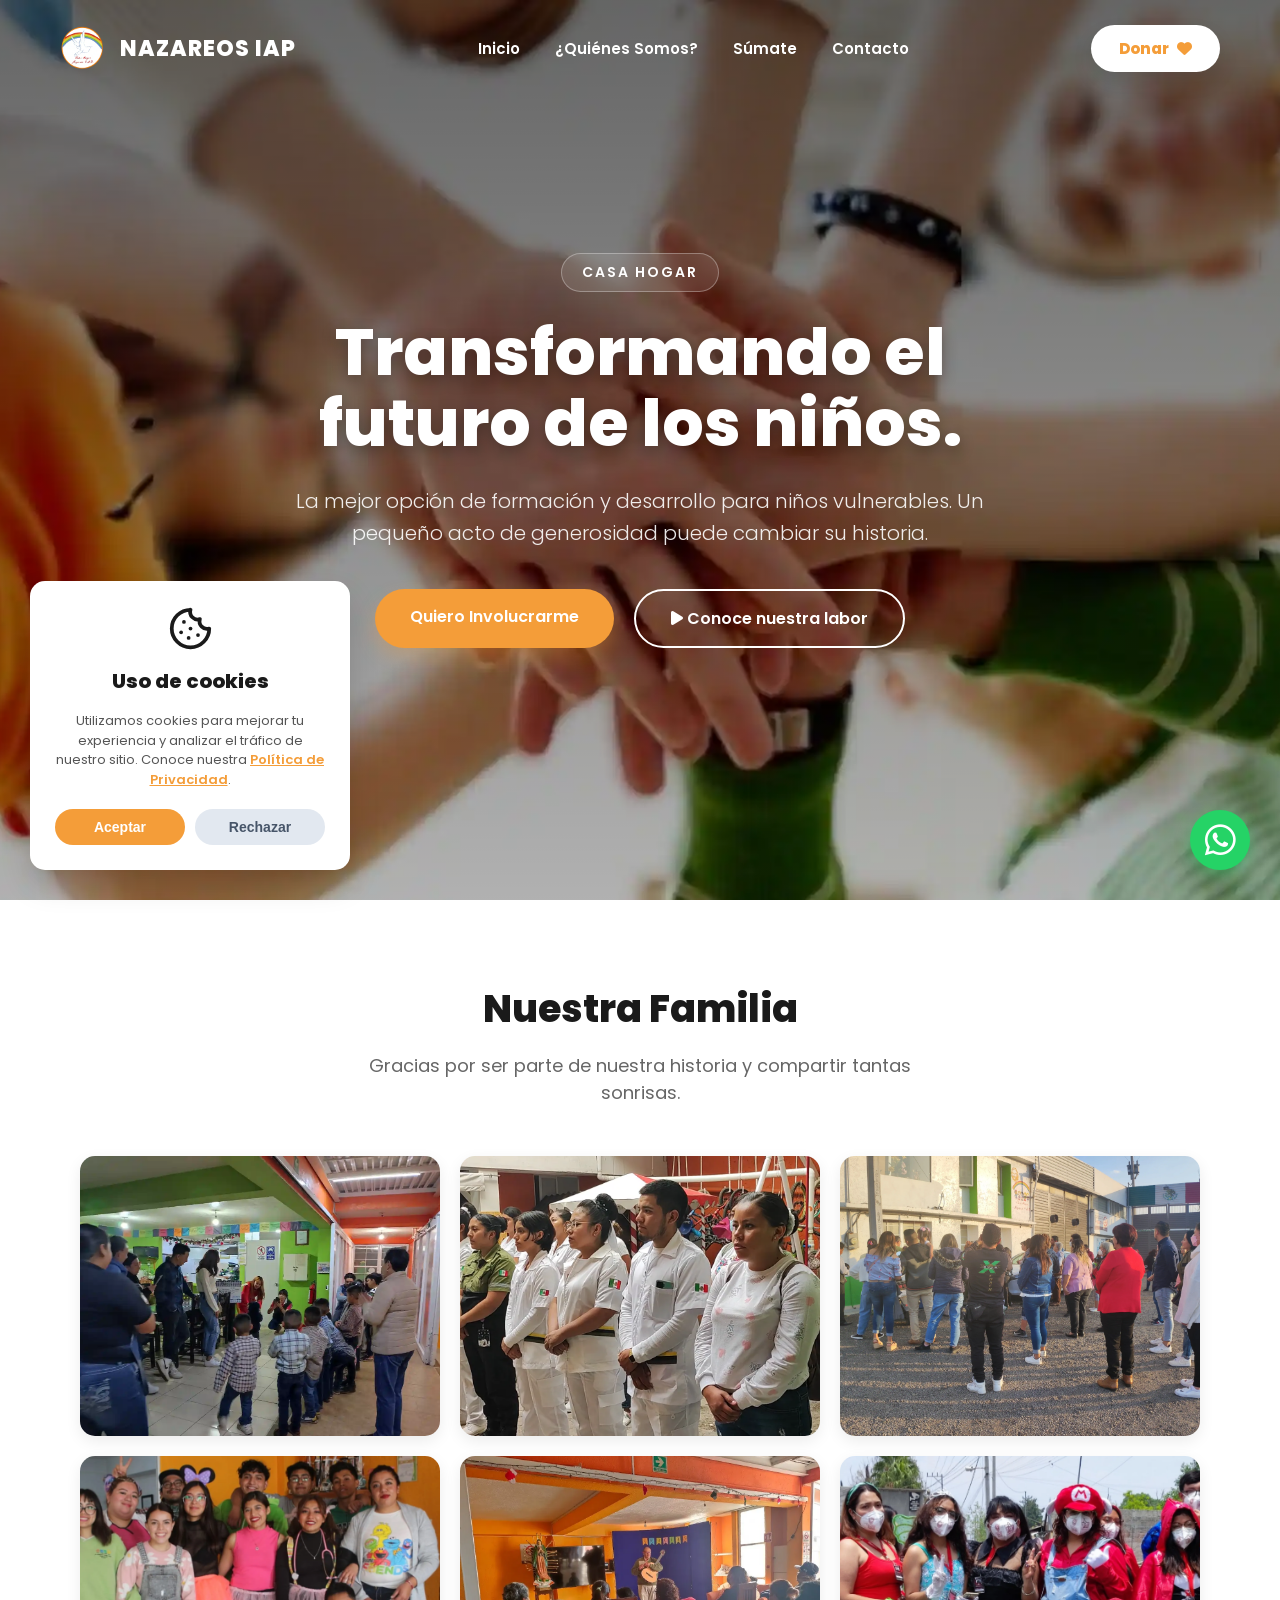
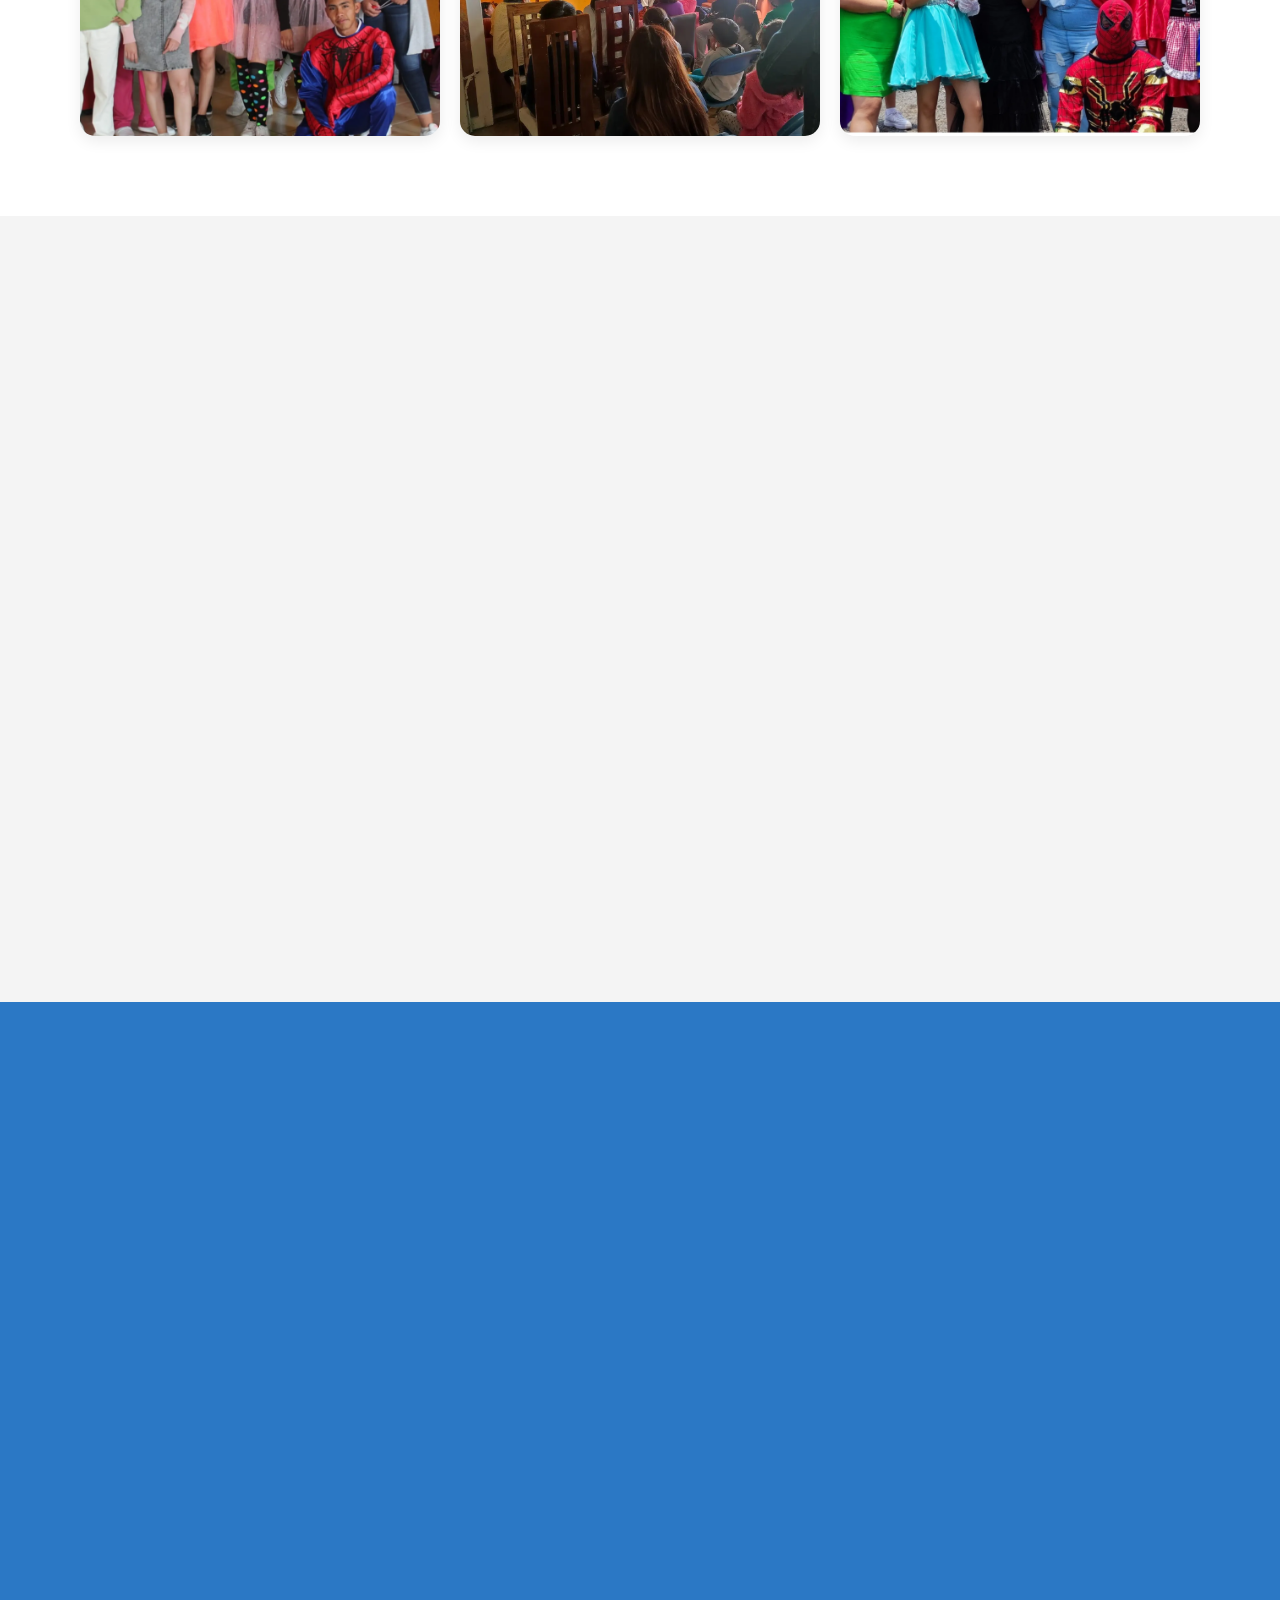
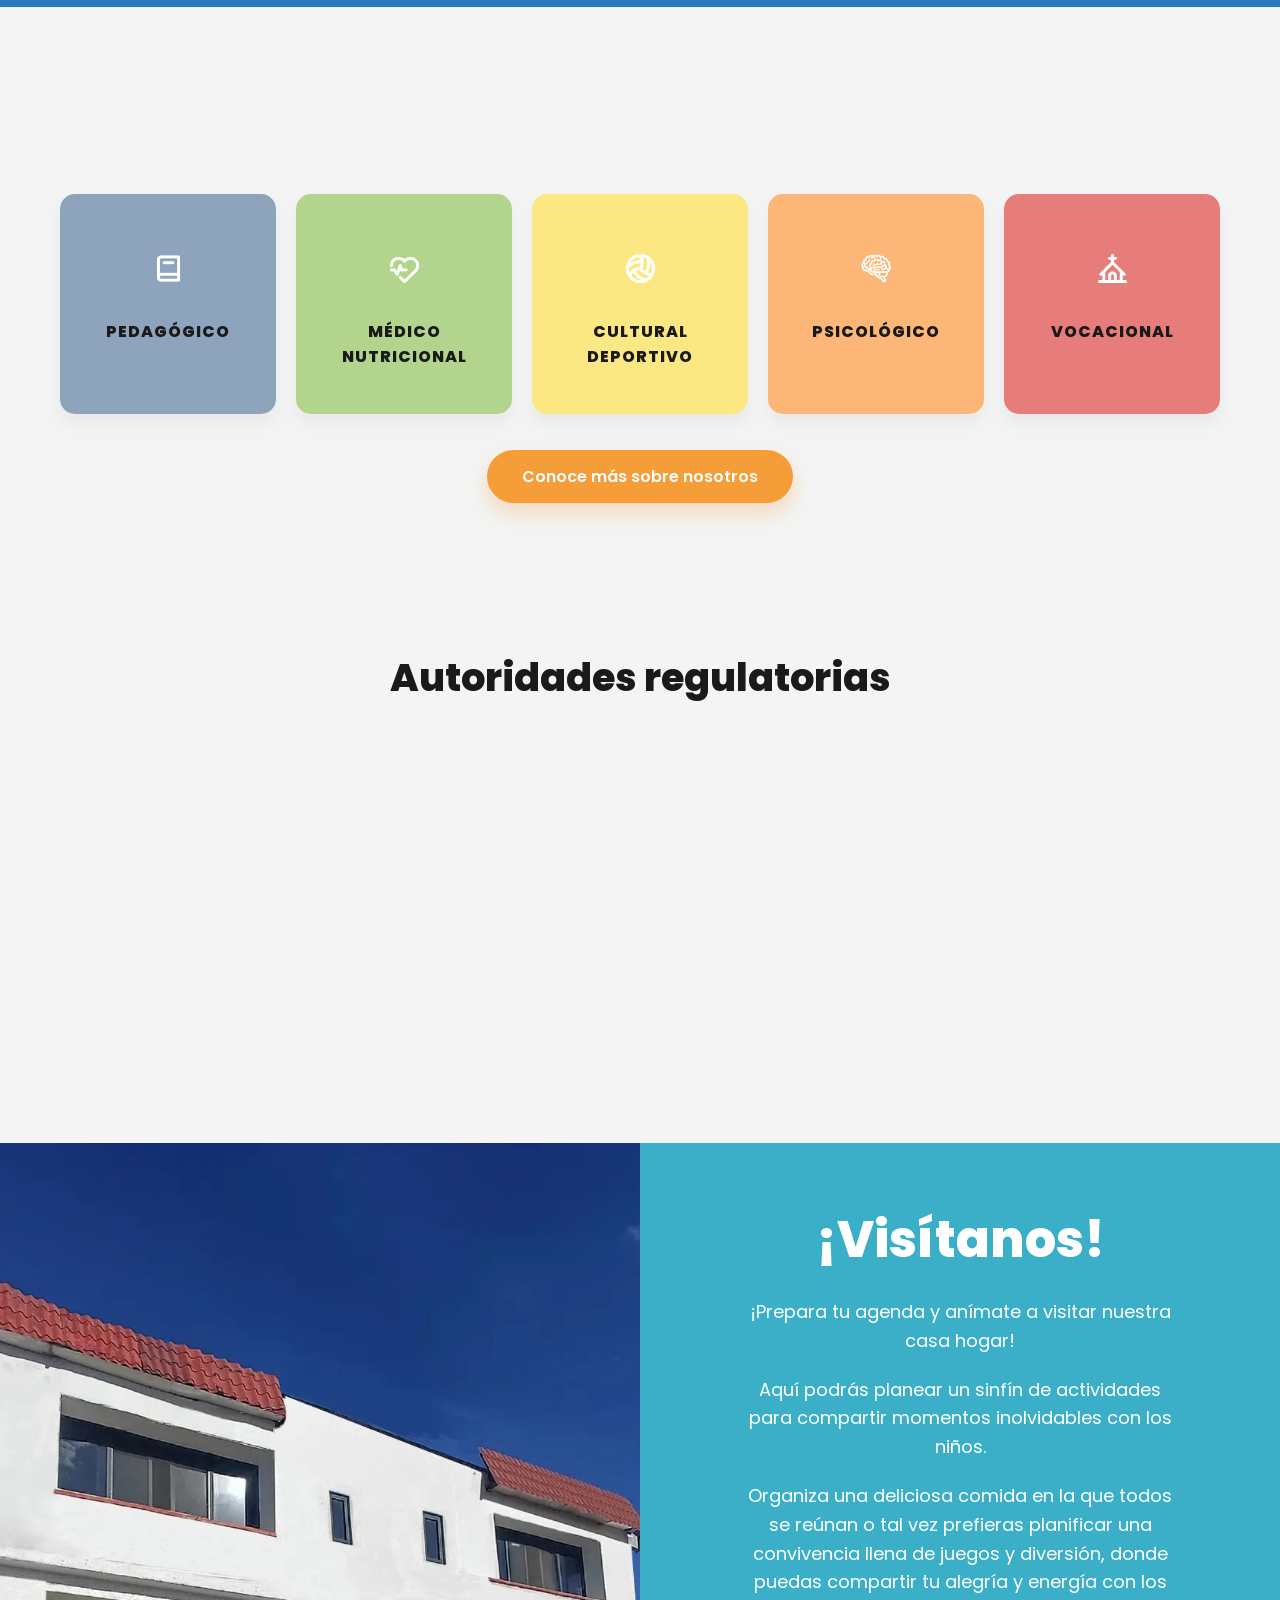
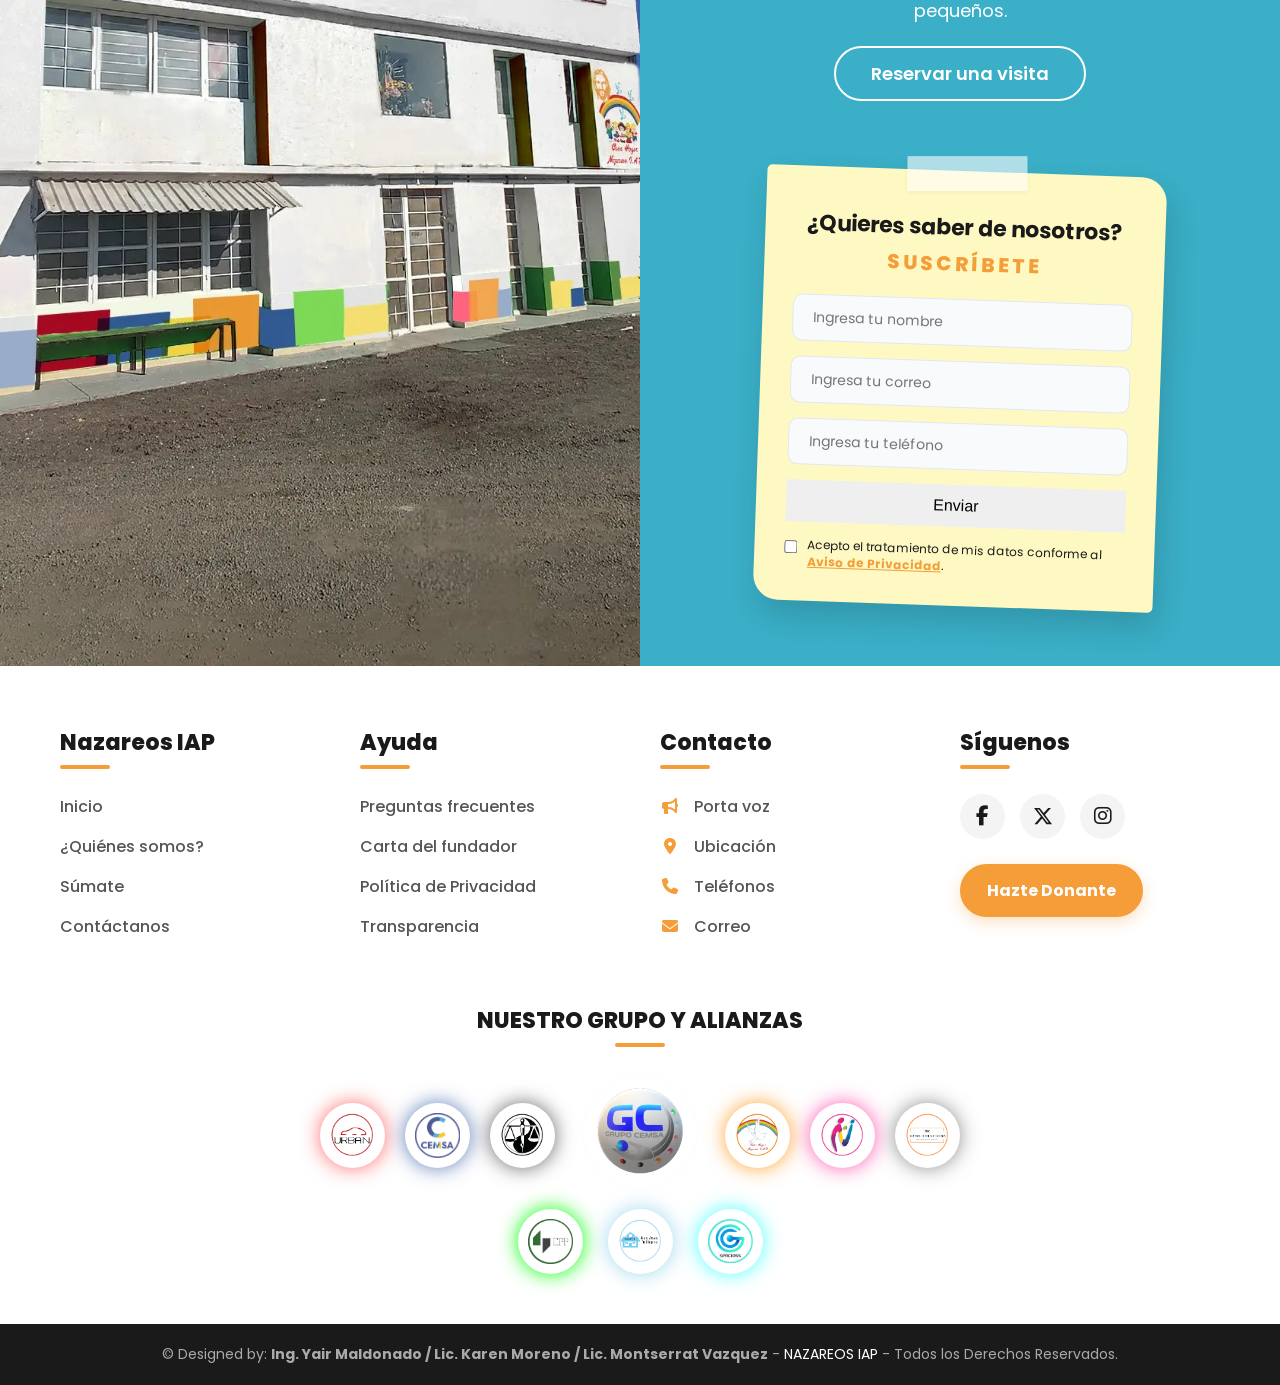
==== commit 7cab9ddd: "v19" ====
--- a/index.html
+++ b/index.html
@@ -17,7 +17,7 @@
     <link rel="preconnect" href="https://cdnjs.cloudflare.com">
 
     <!--Iconos-->
-    <link rel="stylesheet" href="https://cdnjs.cloudflare.com/ajax/libs/font-awesome/6.4.0/css/all.min.css">
+    <link rel="stylesheet" href="https://cdnjs.cloudflare.com/ajax/libs/font-awesome/6.4.0/css/all.min.css" media="print" onload="this.media='all'">
     <!--Animaciones AOS-->
     <link rel="stylesheet" href="https://unpkg.com/aos@next/dist/aos.css" media="print" onload="this.media='all'">
 
